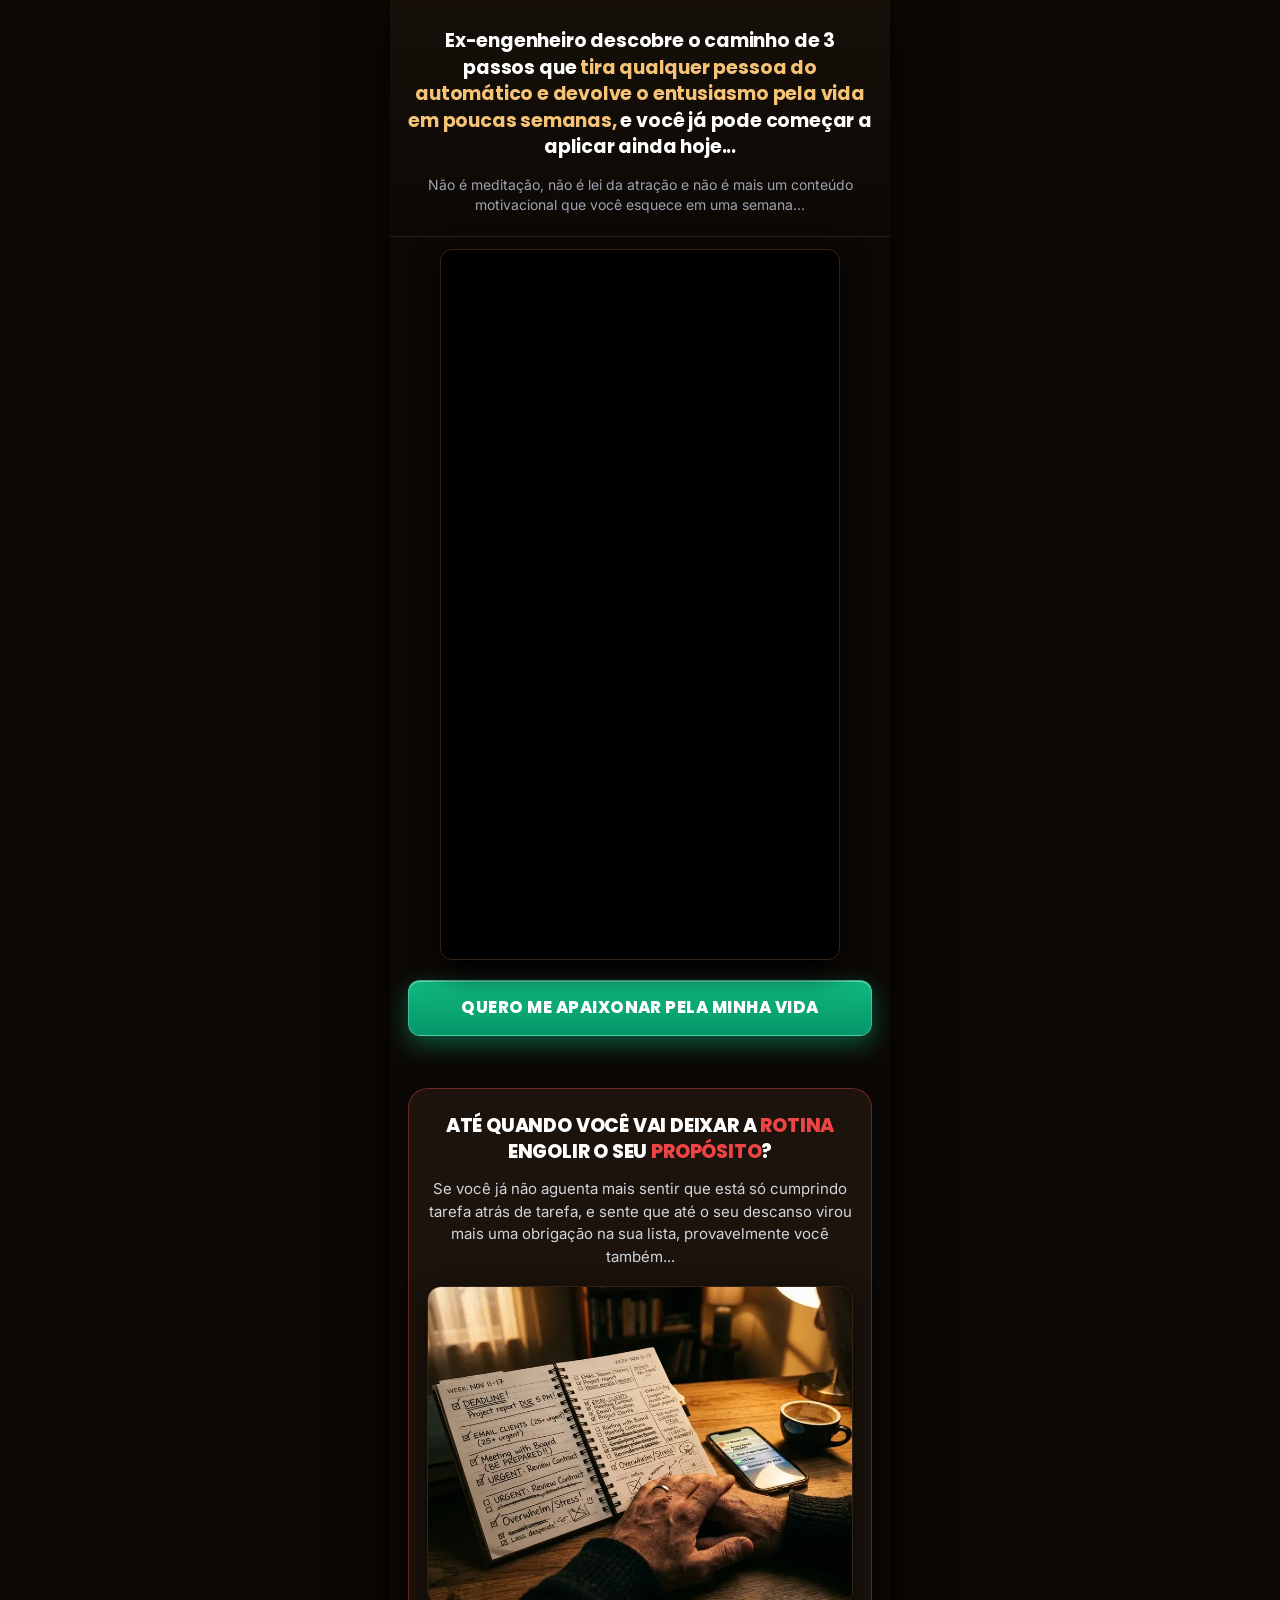
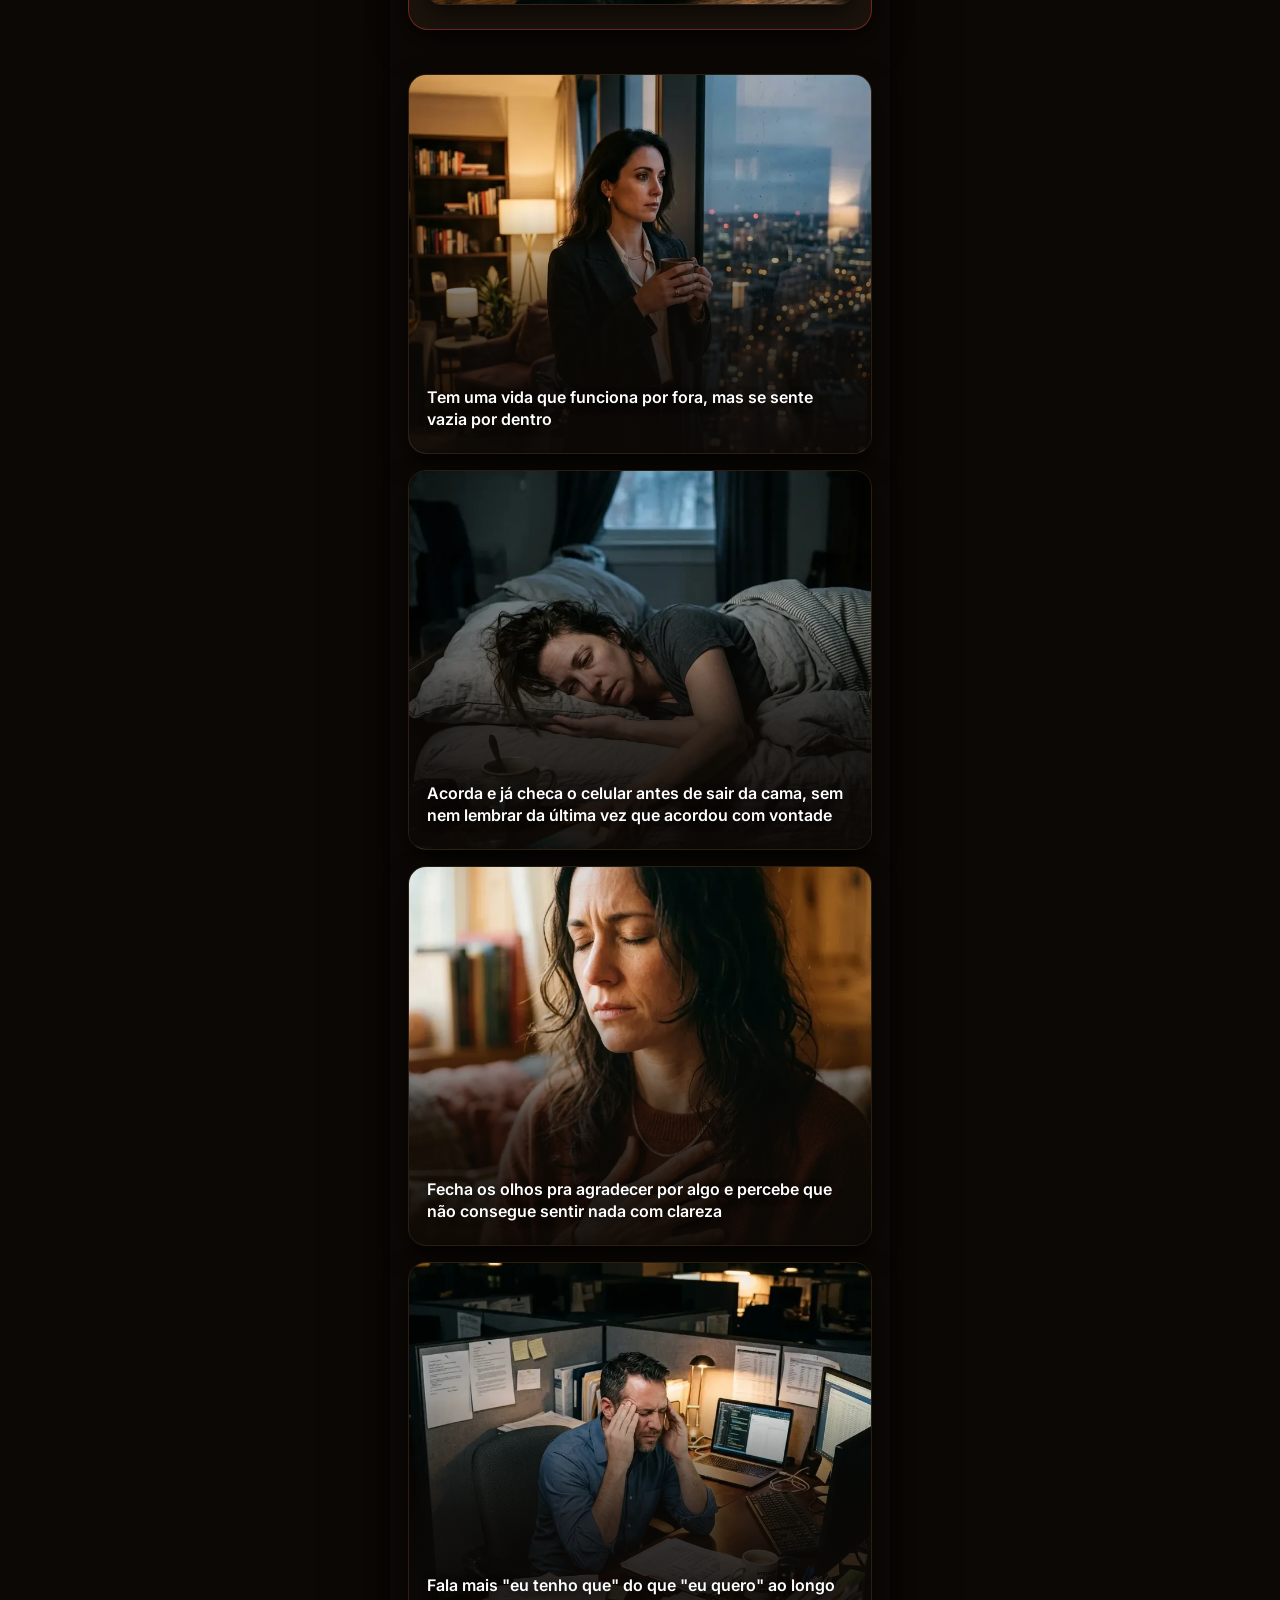
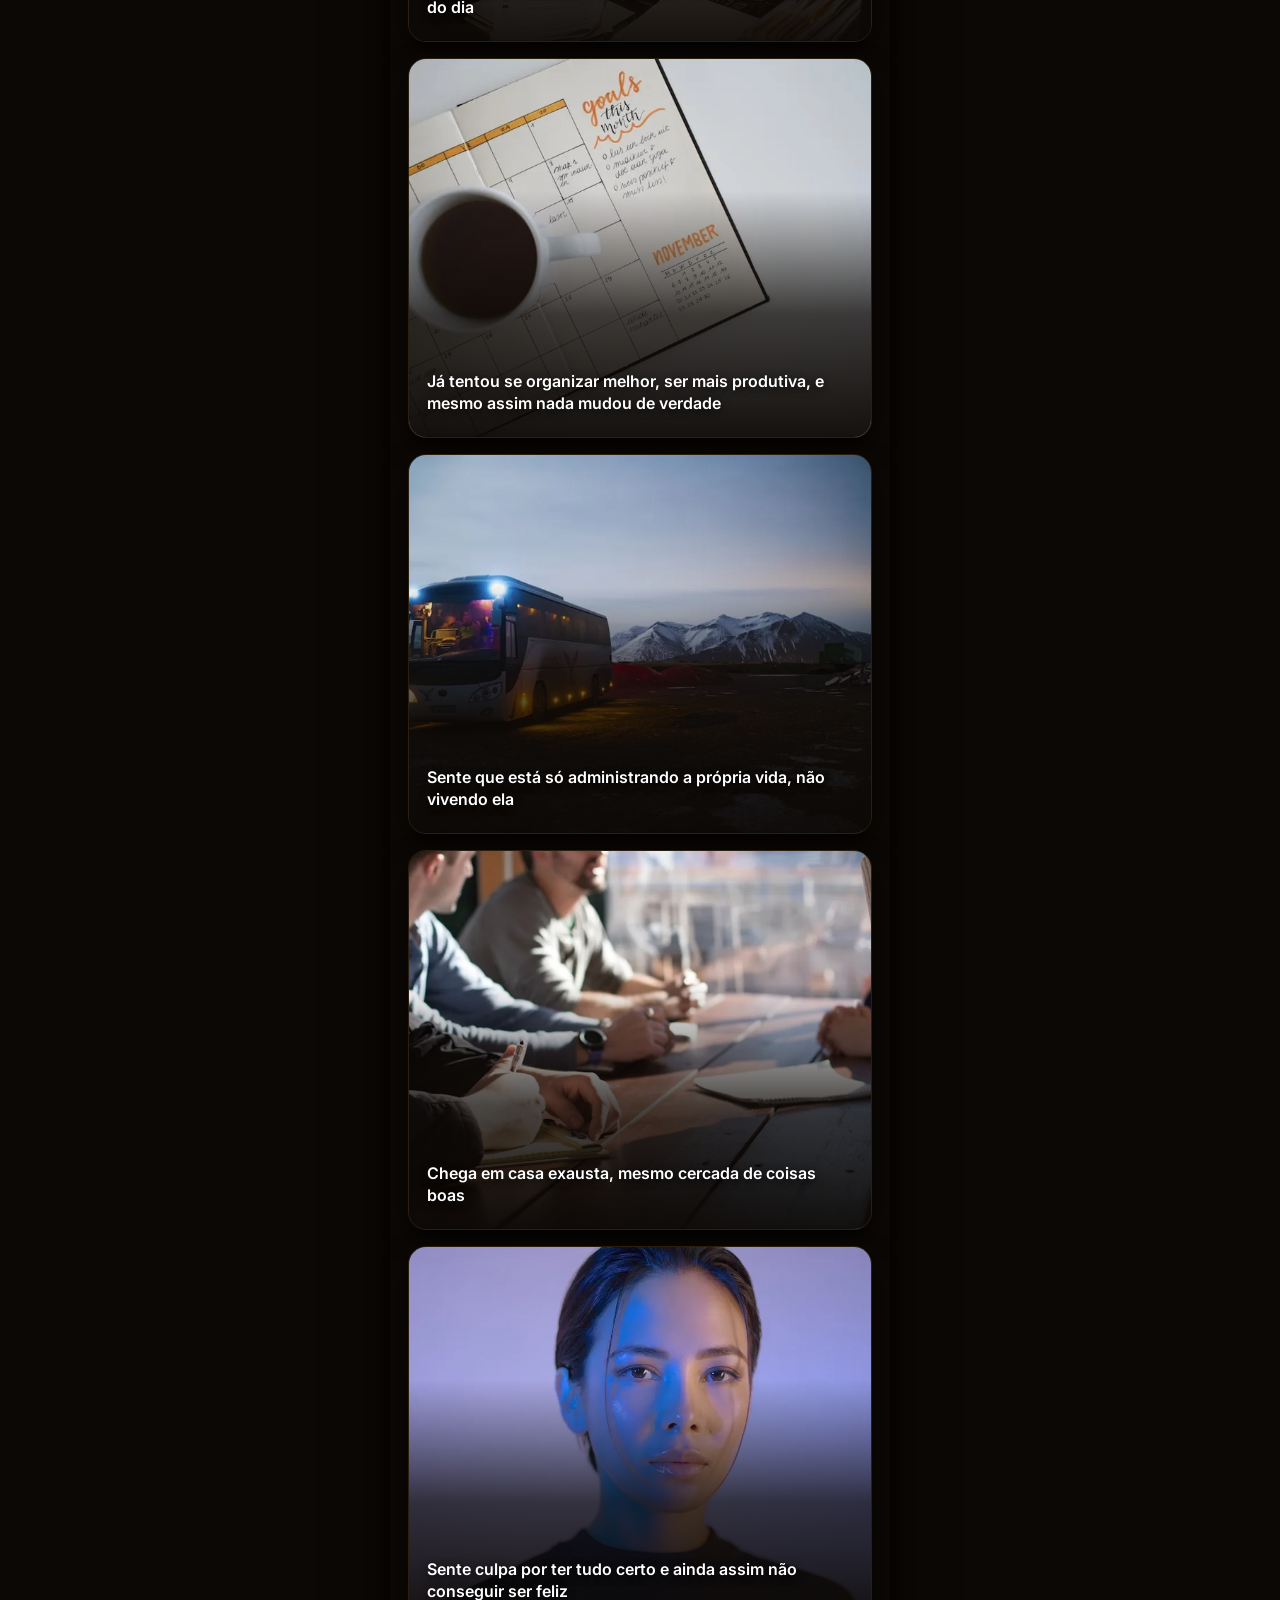
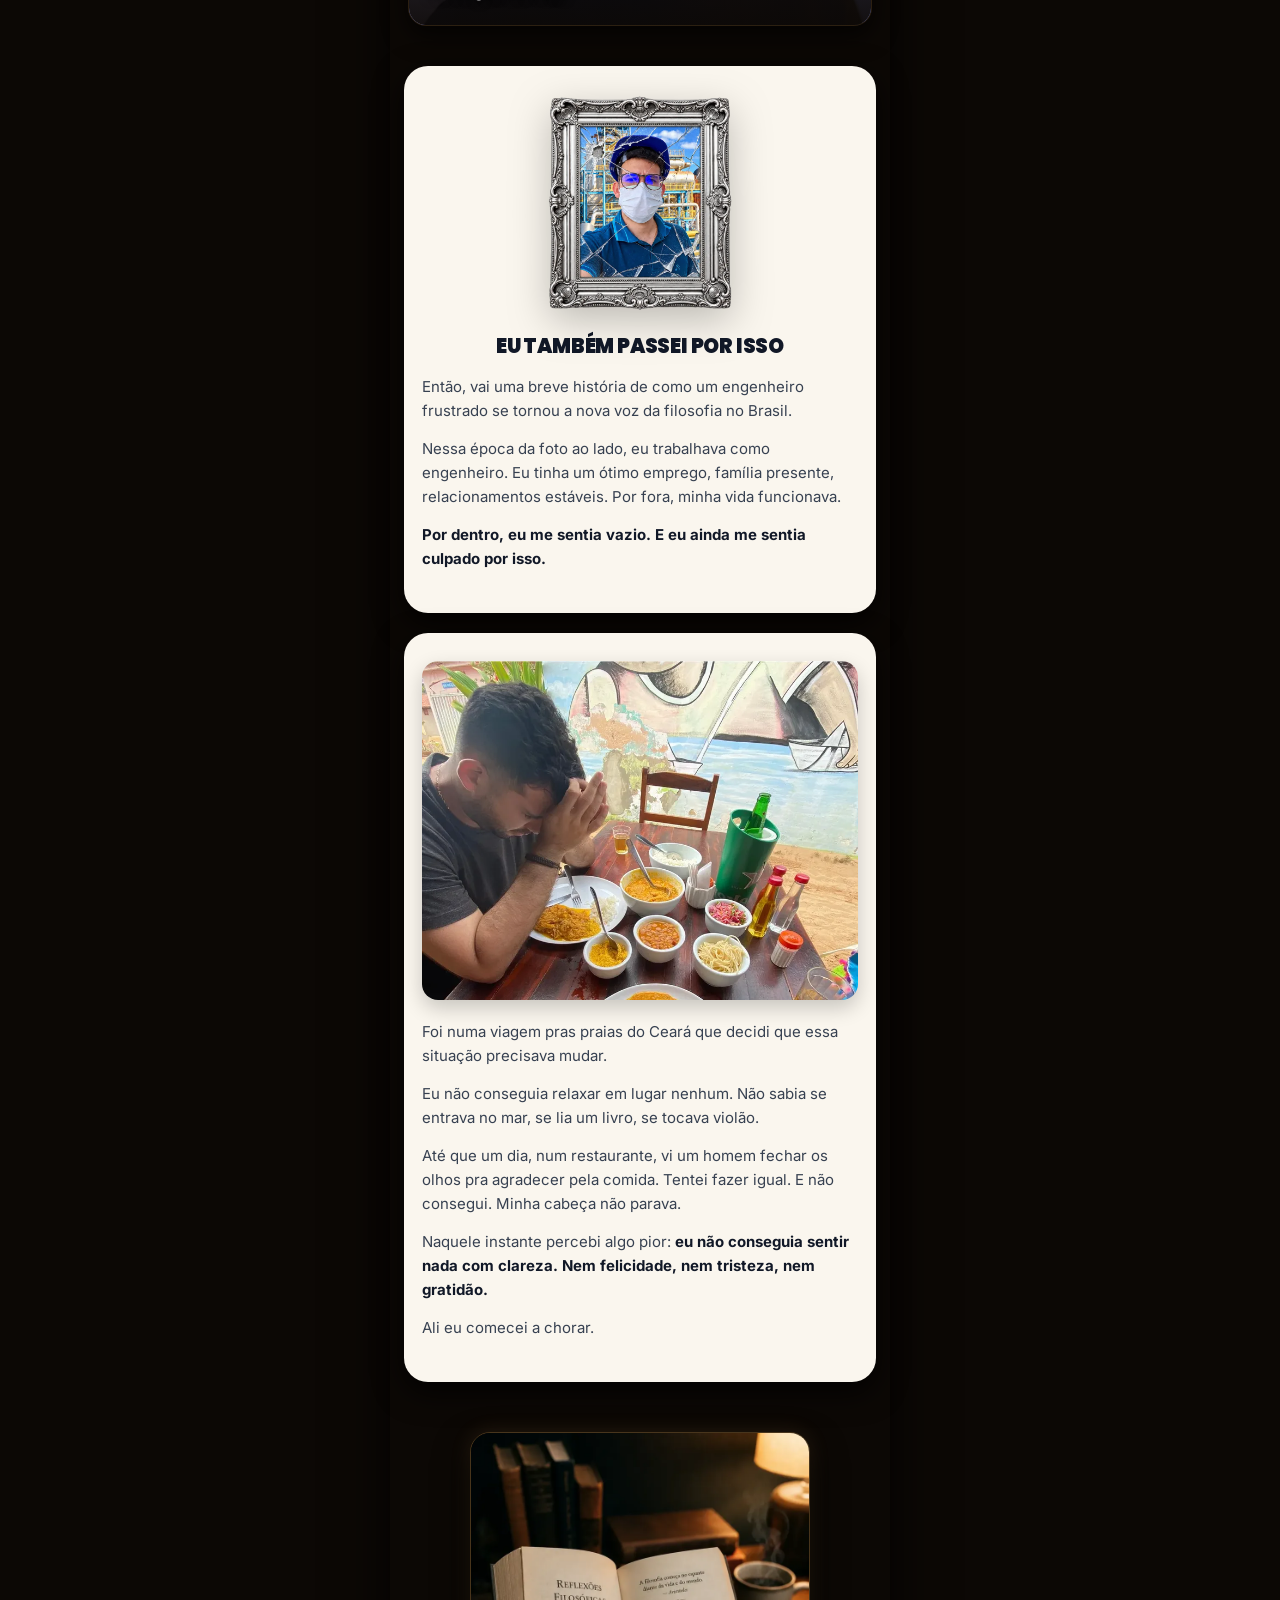
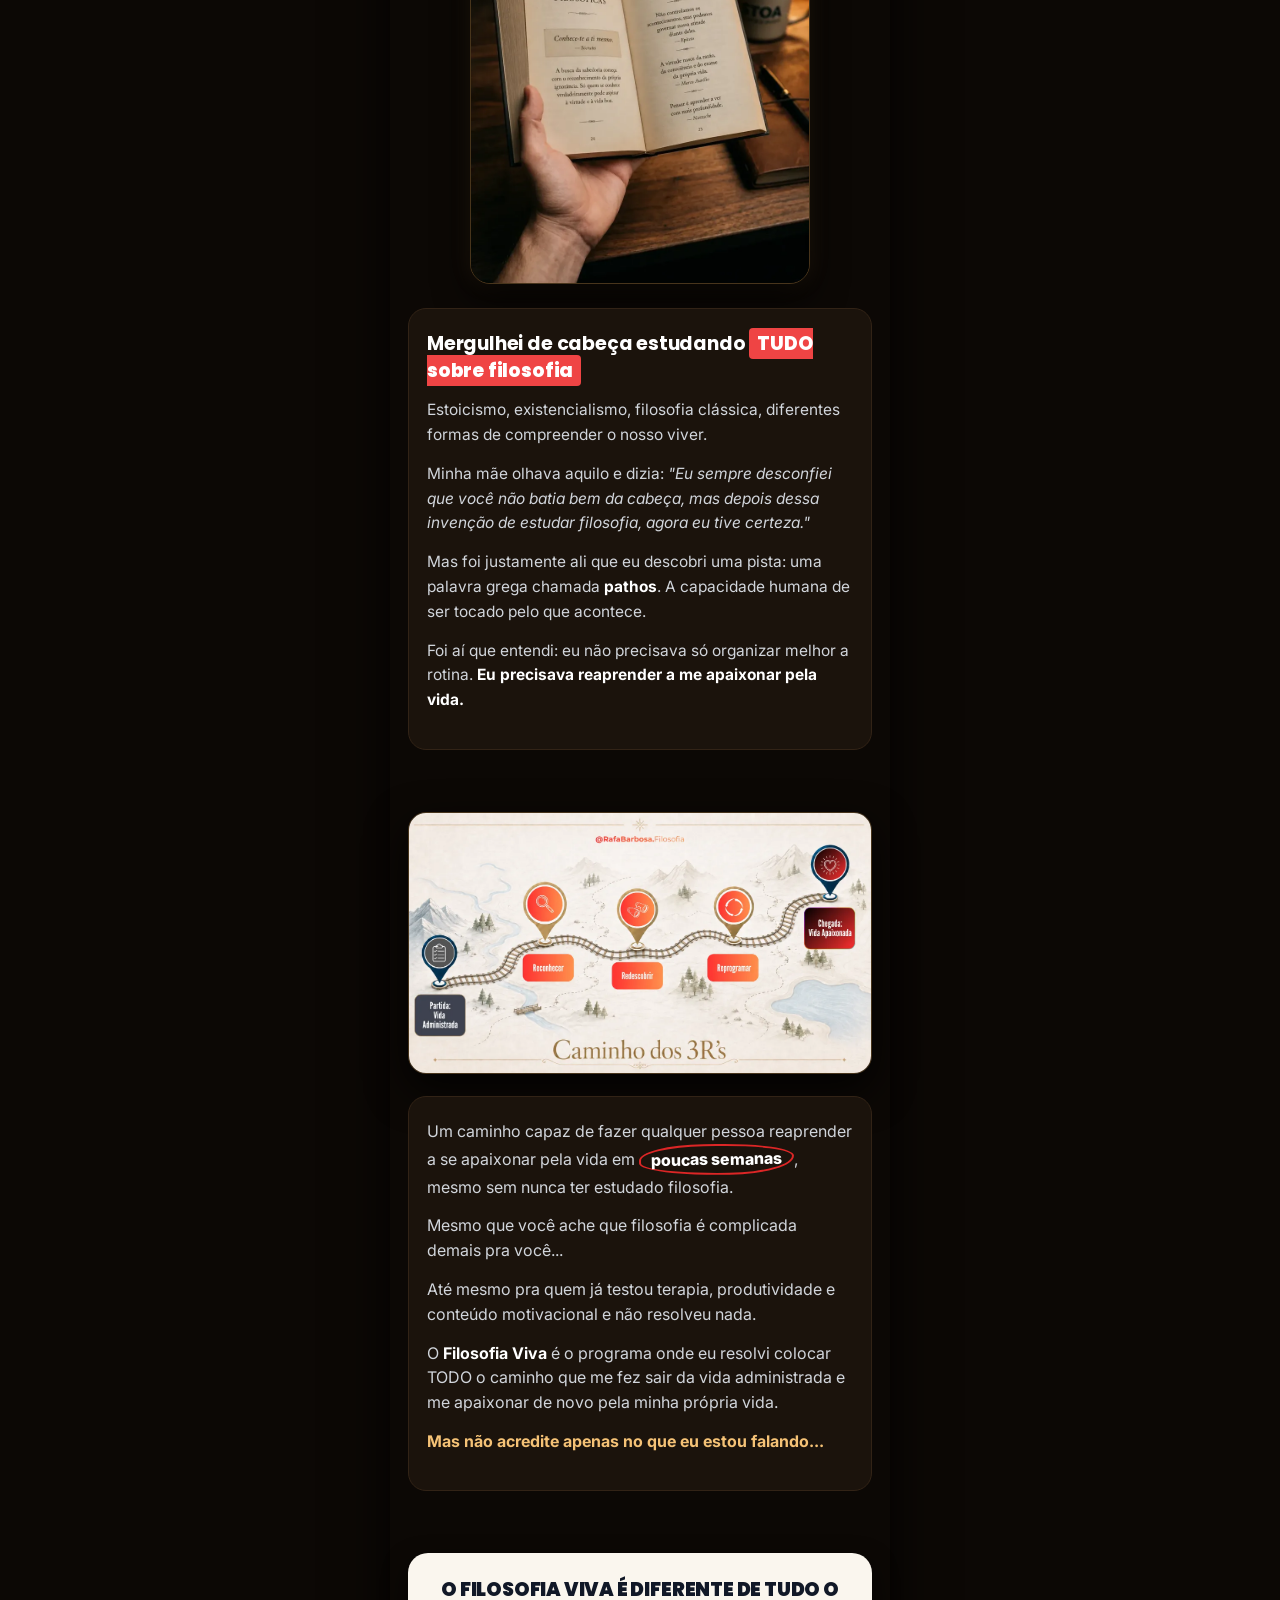
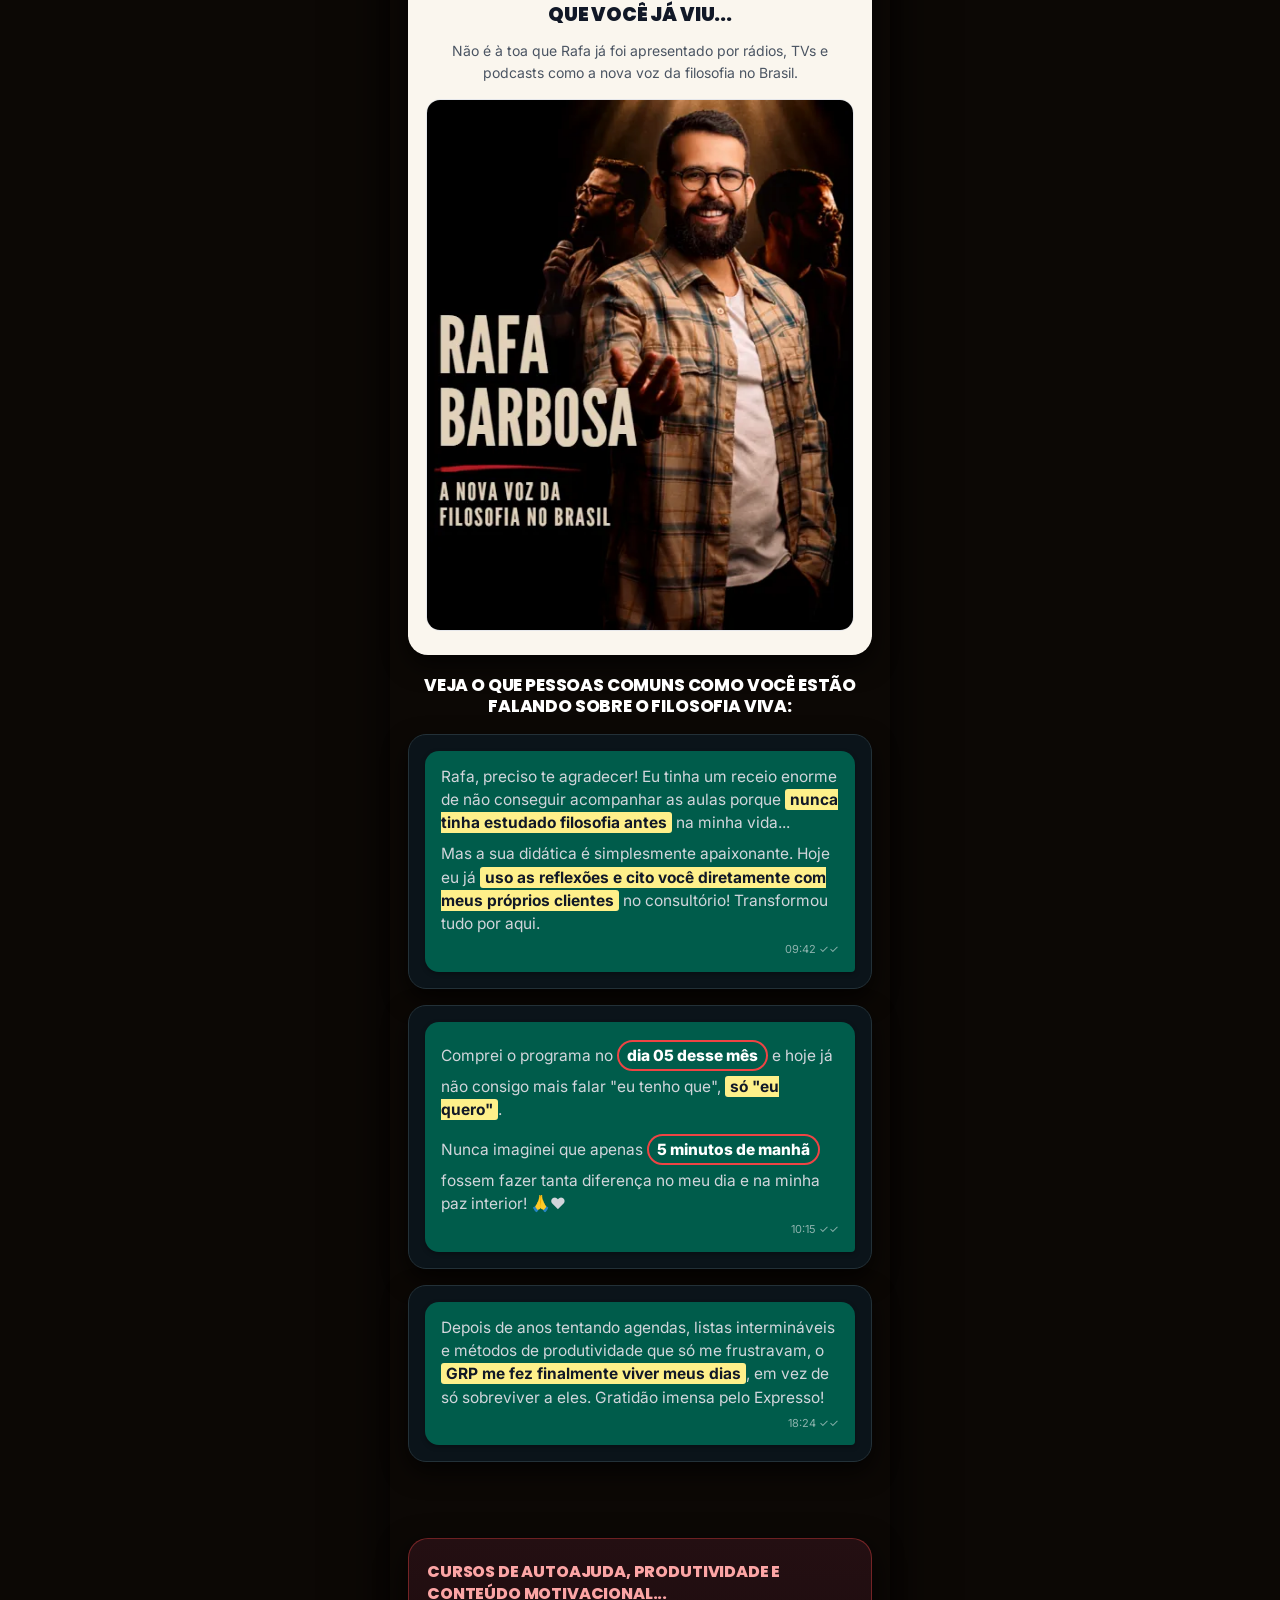
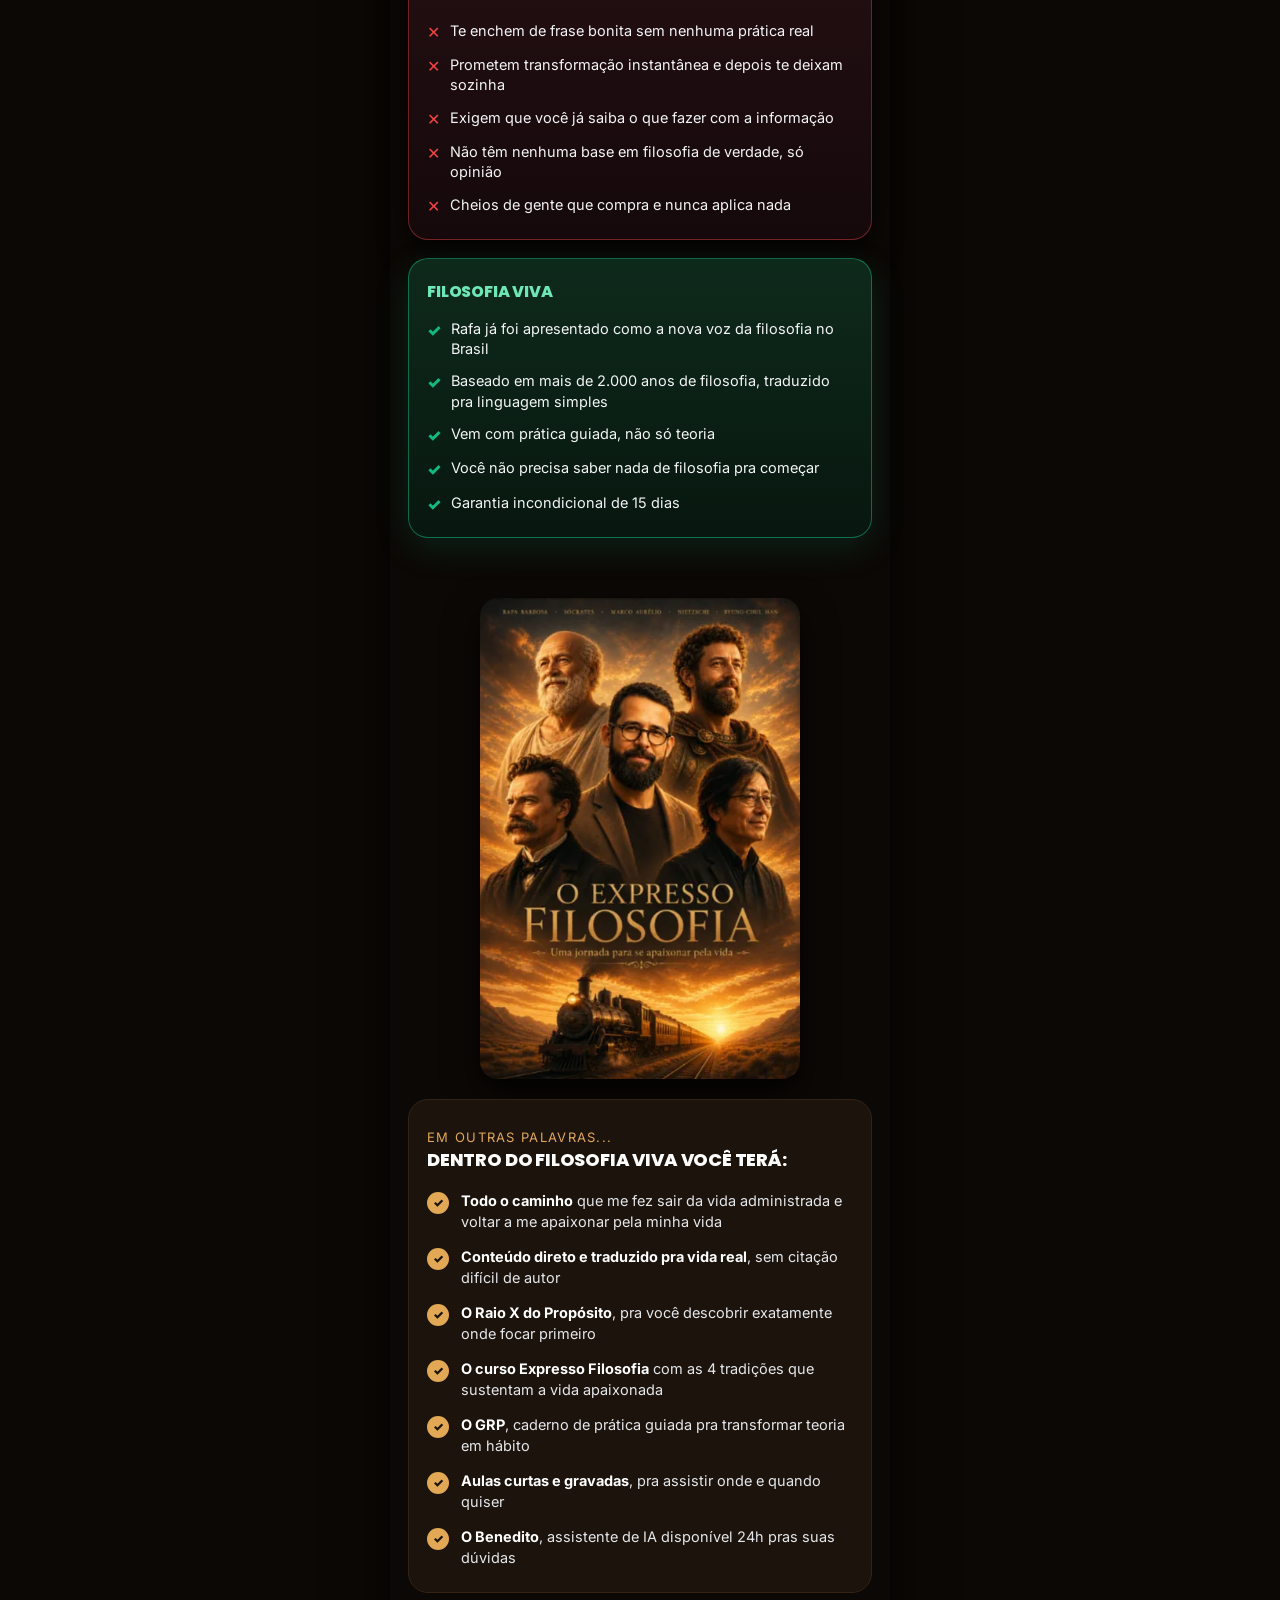
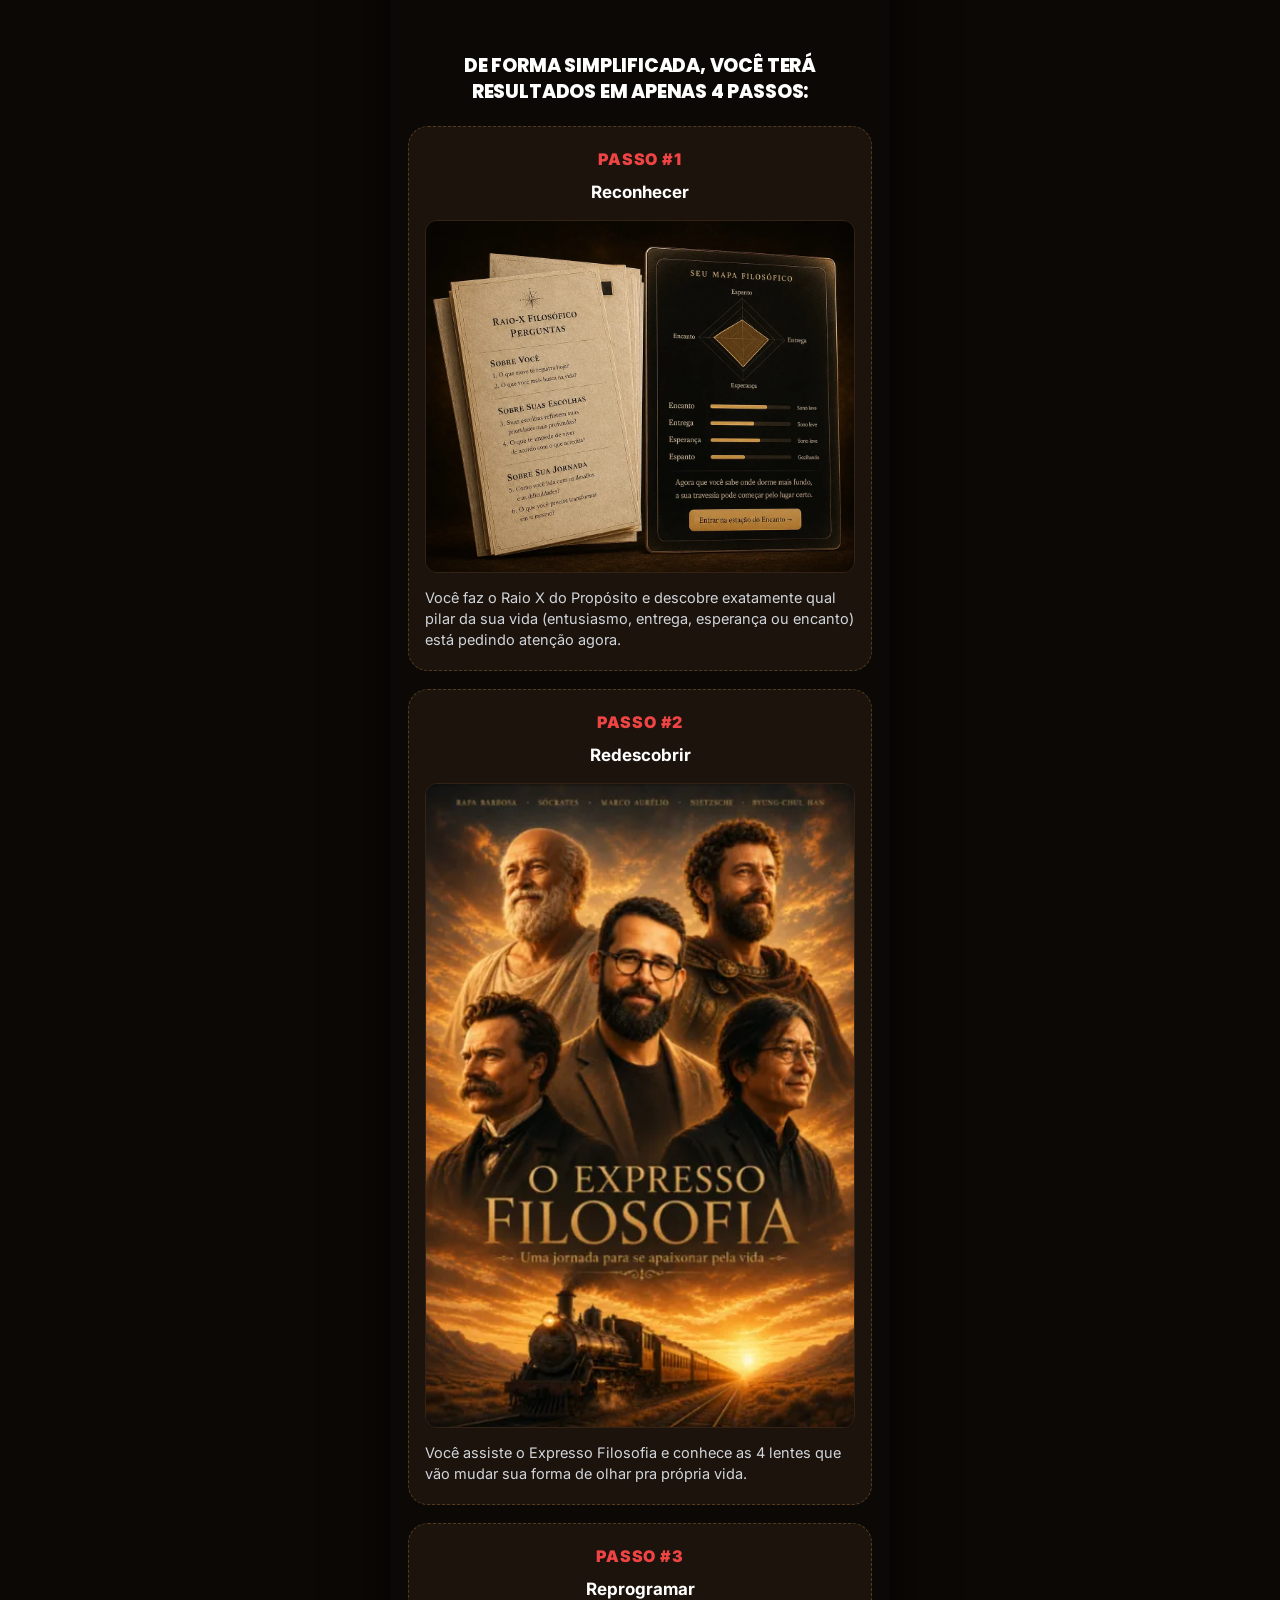
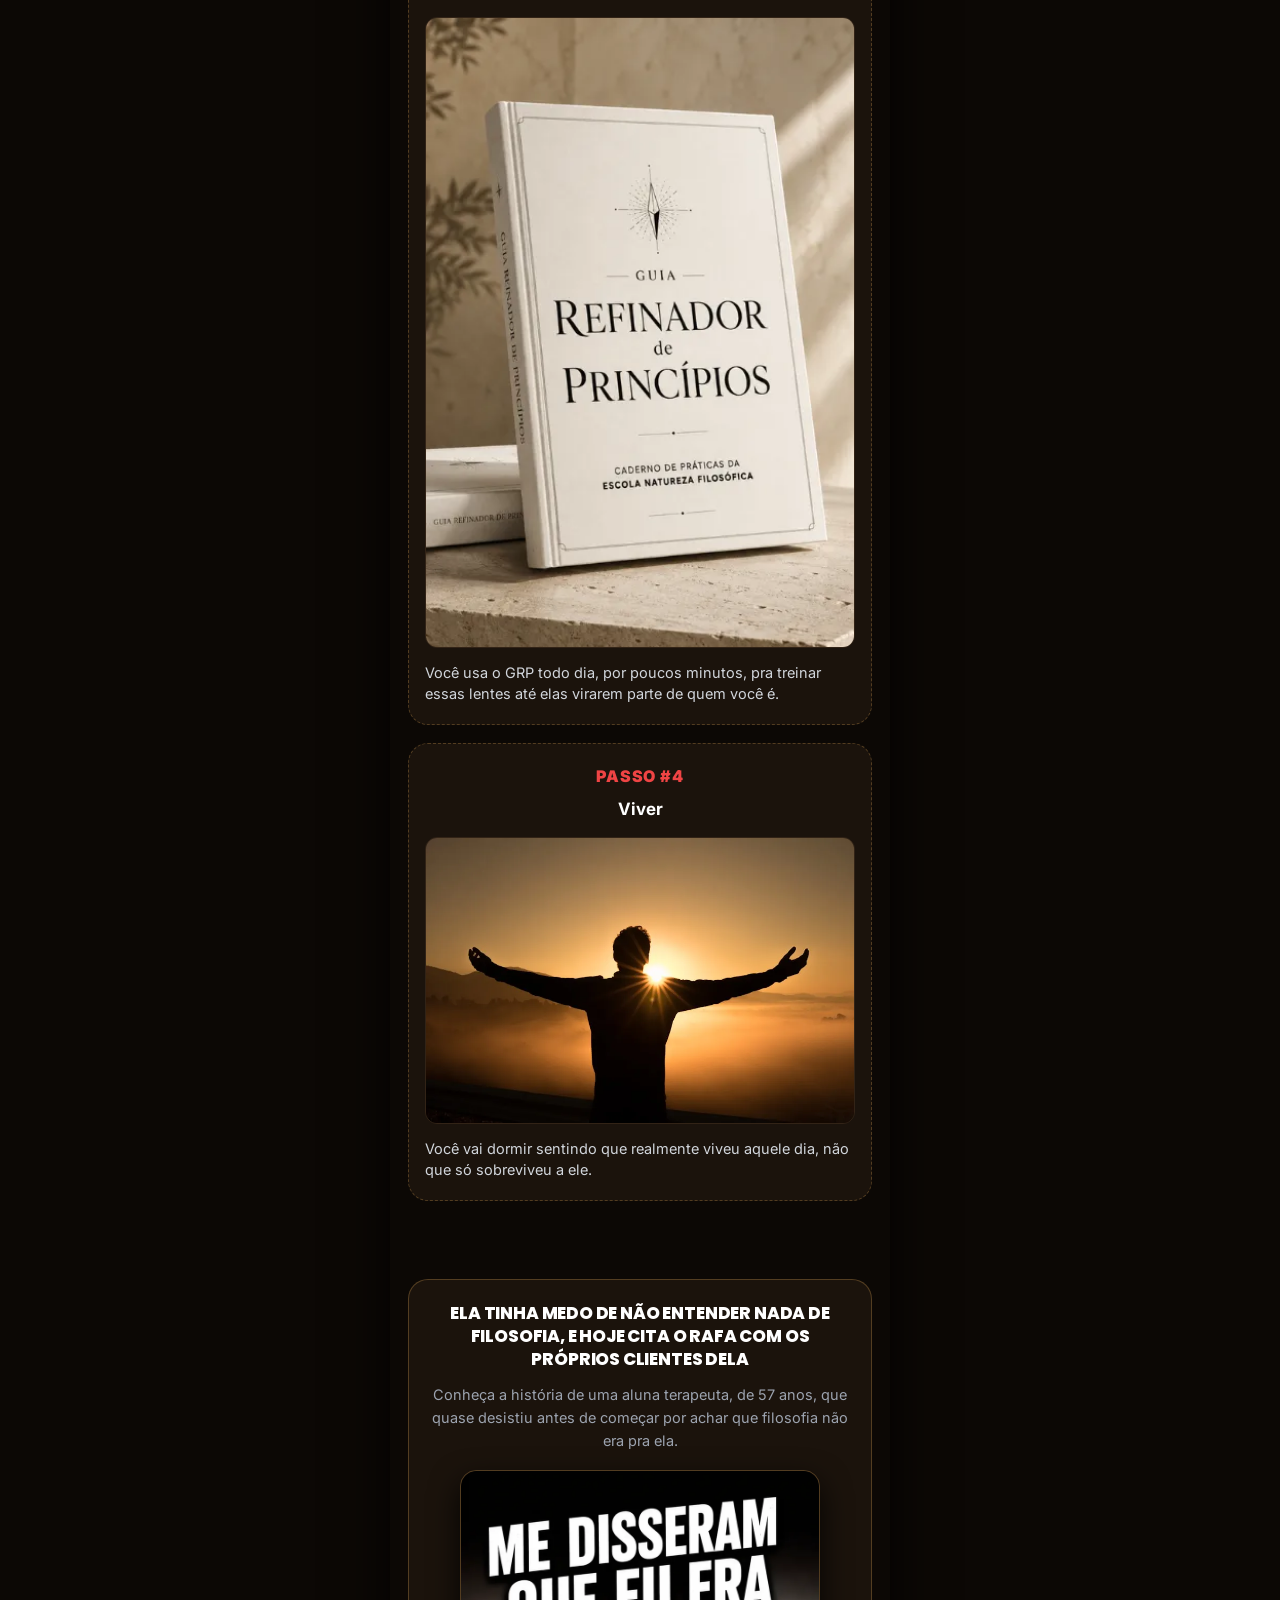
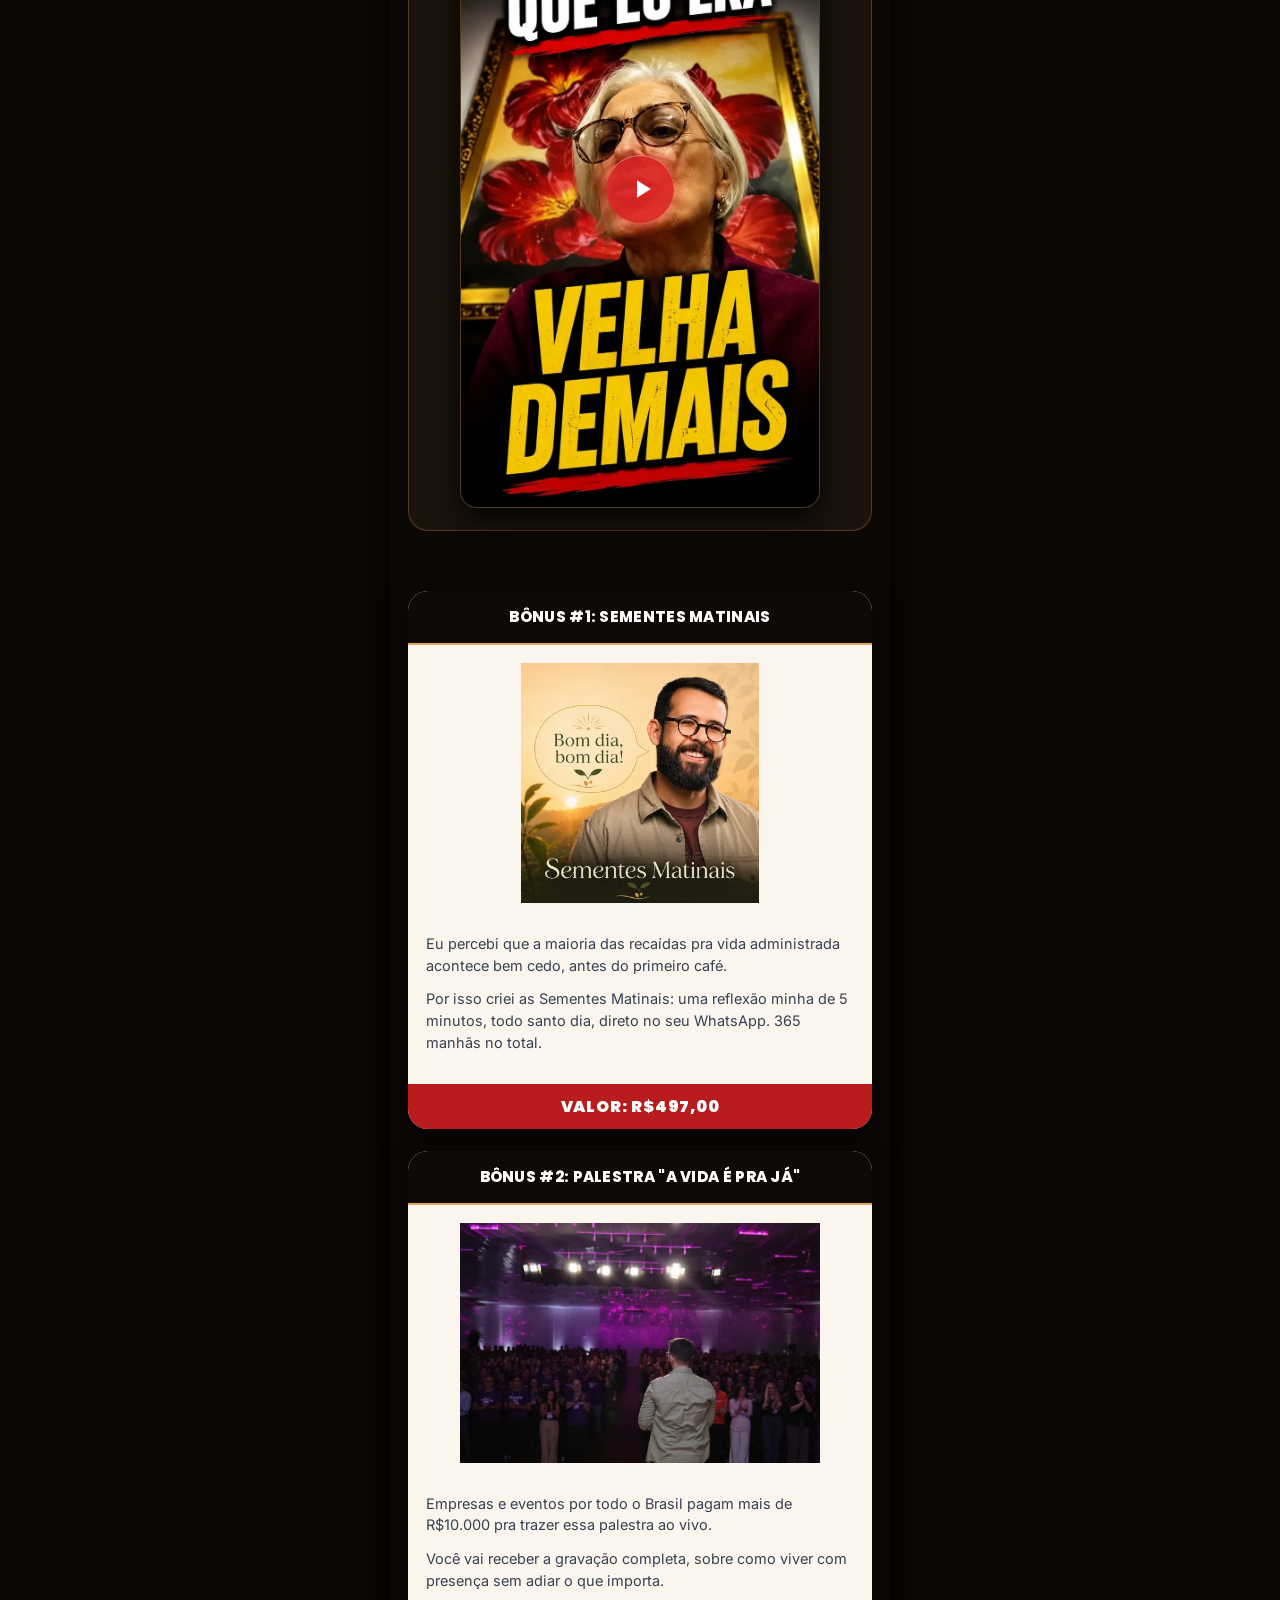
==== liberada/index.html @ f9482ae4 "feat: cria copia da pagina na pasta liberada com caminhos de assets corrigidos" ====
<!DOCTYPE html>
<html lang="pt-BR">

<head>
  <meta charset="UTF-8">
  <meta name="viewport" content="width=device-width, initial-scale=1.0">
  <title>O Expresso Filosofia | Filosofia Viva - Rafa Barbosa</title>
  <meta name="description"
    content="Uma jornada para se apaixonar pela vida. Conheça o Filosofia Viva com Rafa Barbosa.">
  <!-- Vturb SmartPlayer Otimização de Carregamento Rápido -->
  <script>!function(i,n){i._plt=i._plt||(n&&n.timeOrigin?n.timeOrigin+n.now():Date.now())}(window,performance);</script>
  <link rel="preload" href="https://scripts.converteai.net/19dc667c-0349-4677-a9f7-b752a5ae9432/ab-test/6a938a3503a5f237c68b2e63/player.js" as="script">
  <link rel="preload" href="https://scripts.converteai.net/lib/js/smartplayer-wc/v4/smartplayer.js" as="script">
  <link rel="dns-prefetch" href="https://cdn.converteai.net">
  <link rel="dns-prefetch" href="https://scripts.converteai.net">
  <link rel="dns-prefetch" href="https://images.converteai.net">
  <link rel="dns-prefetch" href="https://m3u8.vturb.net">
  <link rel="dns-prefetch" href="https://license.vturb.com">

  <!-- Preloads essenciais apenas (topo) -->
  <link rel="preload" href="../assets/css/style.css" as="style">
  <link rel="stylesheet" href="../assets/css/style.css">
  <link rel="preconnect" href="https://fonts.googleapis.com">
  <link rel="preconnect" href="https://fonts.gstatic.com" crossorigin>
  <link rel="preload" as="style" href="https://fonts.googleapis.com/css2?family=Cinzel:wght@600;700;800;900&family=Inter:wght@300;400;500;600;700&family=Poppins:wght@500;600;700;800&display=swap">
  <link rel="stylesheet" href="https://fonts.googleapis.com/css2?family=Cinzel:wght@600;700;800;900&family=Inter:wght@300;400;500;600;700&family=Poppins:wght@500;600;700;800&display=swap" media="print" onload="this.media='all'">
  <noscript>
    <link rel="stylesheet" href="https://fonts.googleapis.com/css2?family=Cinzel:wght@600;700;800;900&family=Inter:wght@300;400;500;600;700&family=Poppins:wght@500;600;700;800&display=swap">
  </noscript>

  <!-- Meta Pixel Code -->
  <script>
    !function(f,b,e,v,n,t,s)
    {if(f.fbq)return;n=f.fbq=function(){n.callMethod?
    n.callMethod.apply(n,arguments):n.queue.push(arguments)};
    if(!f._fbq)f._fbq=n;n.push=n;n.loaded=!0;n.version='2.0';
    n.queue=[];t=b.createElement(e);t.async=!0;
    t.src=v;s=b.getElementsByTagName(e)[0];
    s.parentNode.insertBefore(t,s)}(window, document,'script',
    'https://connect.facebook.net/en_US/fbevents.js');
    fbq('init', '2115550092258715');
    fbq('track', 'PageView');
  </script>
  <noscript><img height="1" style="display:none"
    src="https://www.facebook.com/tr?id=2115550092258715&ev=PageView&noscript=1"
  /  loading="lazy"></noscript>
  <!-- End Meta Pixel Code -->
</head>

<body>

  

  <div class="page-container">

    <!-- ============================================================
         SEÇÃO 1: HEADLINE + SUBLINE (topo, antes do vídeo)
         ============================================================ -->
    <header class="section-hero">
      <h1 class="hero-headline">
        Ex-engenheiro descobre o caminho de 3 passos que <span class="highlight">tira qualquer pessoa do automático e
          devolve o entusiasmo pela vida em poucas semanas,</span> e você já pode começar a aplicar ainda hoje...
      </h1>
      <p class="hero-subline">
        Não é meditação, não é lei da atração e não é mais um conteúdo motivacional que você esquece em uma semana...
      </p>
    </header>

    <!-- ============================================================
         SEÇÃO 2: VÍDEO + GATILHO DE URGÊNCIA + BOTÃO
         ============================================================ -->
    <section class="section-video">
      <div class="video-wrapper" id="vslPlayer" style="aspect-ratio: 9/16; width: 100%; max-width: 400px; margin: 0 auto; border-radius: 12px; overflow: hidden;">
        <!-- Vturb SmartPlayer Embed -->
        <vturb-smartplayer id="ab-6a938a3503a5f237c68b2e63" style="display: block; margin: 0 auto; width: 100%; height: 100%;"></vturb-smartplayer> 
        <script type="text/javascript"> 
          var s=document.createElement("script"); 
          s.src="https://scripts.converteai.net/19dc667c-0349-4677-a9f7-b752a5ae9432/ab-test/6a938a3503a5f237c68b2e63/player.js", 
          s.async=!0,
          document.head.appendChild(s); 
        </script>
      </div>

      <!-- Botão verde logo abaixo do vídeo (com classe esconder para o pitch da VSL) -->
      <div class="video-cta-container esconder">
        <a href="https://pay.hotmart.com/R107389823R?off=owp9f55q&bid=1788381549699" class="btn-cta">
          QUERO ME APAIXONAR PELA MINHA VIDA
        </a>
      </div>
    </section>

    <!-- ============================================================
         SEÇÃO 3: BLOCO DE CONFRONTO (card com borda)
         ============================================================ -->
    <section class="section-confronto esconder">
      <div class="card-confronto">
        <h2>
          ATÉ QUANDO VOCÊ VAI DEIXAR A <span class="red-word">ROTINA</span> ENGOLIR O SEU <span
            class="red-word">PROPÓSITO</span>?
        </h2>
        <p>
          Se você já não aguenta mais sentir que está só cumprindo tarefa atrás de tarefa, e sente que até o seu
          descanso virou mais uma obrigação na sua lista, provavelmente você também...
        </p>
        <div class="confronto-img-wrapper">
          <img src="../assets/images/generated/agenda_confronto.webp" alt="Agenda cheia e rotina de deveres" loading="lazy">
        </div>
      </div>
    </section>

    <!-- ============================================================
         SEÇÃO 4: LISTA DE DORES (8 cards empilhados foto + legenda)
         ============================================================ -->
    <section class="section-dores esconder">
      <div class="dores-stack">

        <!-- Card 4 -->
        <div class="dor-card">
          <img src="../assets/images/generated/dor4_vazio_interior.webp"
            alt="Dor 4 - Vida que funciona por fora mas vazia por dentro" loading="lazy">
          <div class="dor-gradient-overlay">
            <p>Tem uma vida que funciona por fora, mas se sente vazia por dentro</p>
          </div>
        </div>

        <!-- Card 1 -->
        <div class="dor-card">
          <img src="../assets/images/generated/dor1_celular_cama.webp" alt="Dor 1 - Checando o celular na cama" loading="lazy">
          <div class="dor-gradient-overlay">
            <p>Acorda e já checa o celular antes de sair da cama, sem nem lembrar da última vez que acordou com vontade
            </p>
          </div>
        </div>

        <!-- Card 2 -->
        <div class="dor-card">
          <img src="../assets/images/generated/dor2_tentando_sentir.webp" alt="Dor 2 - Fechando os olhos para agradecer" loading="lazy">
          <div class="dor-gradient-overlay">
            <p>Fecha os olhos pra agradecer por algo e percebe que não consegue sentir nada com clareza</p>
          </div>
        </div>

        <!-- Card 3 -->
        <div class="dor-card">
          <img src="../assets/images/generated/dor3_rotina_obrigacao.webp" alt="Dor 3 - Eu tenho que x Eu quero" loading="lazy">
          <div class="dor-gradient-overlay">
            <p>Fala mais "eu tenho que" do que "eu quero" ao longo do dia</p>
          </div>
        </div>

        <!-- Card 5 -->
        <div class="dor-card">
          <img src="../assets/images/generated/dor5_produtividade.webp"
            alt="Dor 5 - Organização e produtividade sem mudança" loading="lazy">
          <div class="dor-gradient-overlay">
            <p>Já tentou se organizar melhor, ser mais produtiva, e mesmo assim nada mudou de verdade</p>
          </div>
        </div>

        <!-- Card 6 -->
        <div class="dor-card">
          <img src="../assets/images/generated/dor6_onibus_transito.webp"
            alt="Dor 6 - Administrando a vida em vez de viver" loading="lazy">
          <div class="dor-gradient-overlay">
            <p>Sente que está só administrando a própria vida, não vivendo ela</p>
          </div>
        </div>

        <!-- Card 7 -->
        <div class="dor-card">
          <img src="../assets/images/generated/dor7_casa_exausta.webp" alt="Dor 7 - Exaustão em casa" loading="lazy">
          <div class="dor-gradient-overlay">
            <p>Chega em casa exausta, mesmo cercada de coisas boas</p>
          </div>
        </div>

        <!-- Card 8 -->
        <div class="dor-card">
          <img src="../assets/images/generated/dor8_culpa_silenciosa.webp" alt="Dor 8 - Culpa por não ser feliz" loading="lazy">
          <div class="dor-gradient-overlay">
            <p>Sente culpa por ter tudo certo e ainda assim não conseguir ser feliz</p>
          </div>
        </div>

      </div>
    </section>

    <!-- ============================================================
         SEÇÃO 5: "EU TAMBÉM PASSEI POR ISSO" (Foto emoldurada + história)
         ============================================================ -->
    <section class="section-historia-origem esconder">
      <div class="frame-container">
        <img src="../assets/images/generated/Quadro.webp" alt="Rafa Barbosa na época de engenheiro" loading="lazy">
      </div>
      <h2 class="historia-title">EU TAMBÉM PASSEI POR ISSO</h2>
      <div class="historia-body">
        <p>
          Então, vai uma breve história de como um engenheiro frustrado se tornou a nova voz da filosofia no Brasil.
        </p>
        <p>
          Nessa época da foto ao lado, eu trabalhava como engenheiro. Eu tinha um ótimo emprego, família presente,
          relacionamentos estáveis. Por fora, minha vida funcionava.
        </p>
        <p>
          <strong>Por dentro, eu me sentia vazio. E eu ainda me sentia culpado por isso.</strong>
        </p>
      </div>
    </section>

    <!-- ============================================================
         SEÇÃO 6: CONTINUAÇÃO DA HISTÓRIA (Colagem / Viagem Ceará)
         ============================================================ -->
    <section class="section-historia-viagem esconder">
      <div class="travel-photo-wrapper">
        <img src="../assets/images/generated/width_1200.webp" alt="Momento de reflexão no Ceará" loading="lazy">
      </div>
      <div class="historia-body">
        <p>
          Foi numa viagem pras praias do Ceará que decidi que essa situação precisava mudar.
        </p>
        <p>
          Eu não conseguia relaxar em lugar nenhum. Não sabia se entrava no mar, se lia um livro, se tocava violão.
        </p>
        <p>
          Até que um dia, num restaurante, vi um homem fechar os olhos pra agradecer pela comida. Tentei fazer igual. E
          não consegui. Minha cabeça não parava.
        </p>
        <p>
          Naquele instante percebi algo pior: <strong>eu não conseguia sentir nada com clareza. Nem felicidade, nem
            tristeza, nem gratidão.</strong>
        </p>
        <p>
          Ali eu comecei a chorar.
        </p>
      </div>
    </section>

    <!-- ============================================================
         SEÇÃO 7: MOCKUP DE CELULAR COM DESTAQUE "PATHOS"
         ============================================================ -->
    <section class="section-pathos esconder">
      <div class="pathos-img-wrapper">
        <img src="../assets/images/generated/livro_filosofia.webp" alt="Descoberta do conceito grego Pathos" loading="lazy">
      </div>
      <div class="pathos-text-block">
        <h3>Mergulhei de cabeça estudando <span class="tag-red">TUDO sobre filosofia</span></h3>
        <p>
          Estoicismo, existencialismo, filosofia clássica, diferentes formas de compreender o nosso viver.
        </p>
        <p>
          Minha mãe olhava aquilo e dizia: <em>"Eu sempre desconfiei que você não batia bem da cabeça, mas depois dessa
            invenção de estudar filosofia, agora eu tive certeza."</em>
        </p>
        <p>
          Mas foi justamente ali que eu descobri uma pista: uma palavra grega chamada <strong>pathos</strong>. A
          capacidade humana de ser tocado pelo que acontece.
        </p>
        <p>
          Foi aí que entendi: eu não precisava só organizar melhor a rotina. <strong>Eu precisava reaprender a me
            apaixonar pela vida.</strong>
        </p>
      </div>
    </section>

    <!-- ============================================================
         SEÇÃO 8: REVELAÇÃO DO PRODUTO (Mockup + Promessa Central)
         ============================================================ -->
    <section class="section-revelacao esconder">
      <div class="product-hero-mockup">
        <img src="../assets/images/user/Caminho dos 3Rs.webp" alt="Formação Filosofia Viva - Caminho dos 3Rs" loading="lazy">
      </div>
      <div class="revelacao-text">
        <p>
          Um caminho capaz de fazer qualquer pessoa reaprender a se apaixonar pela vida em <span
            class="sketch-circle">poucas semanas</span>, mesmo sem nunca ter estudado filosofia.
        </p>
        <p>
          Mesmo que você ache que filosofia é complicada demais pra você...
        </p>
        <p>
          Até mesmo pra quem já testou terapia, produtividade e conteúdo motivacional e não resolveu nada.
        </p>
        <p>
          O <strong>Filosofia Viva</strong> é o programa onde eu resolvi colocar TODO o caminho que me fez sair da vida
          administrada e me apaixonar de novo pela minha própria vida.
        </p>
        <p style="color: var(--gold-light); font-weight: 700;">
          Mas não acredite apenas no que eu estou falando...
        </p>
      </div>
    </section>

    <!-- ============================================================
         SEÇÃO 9: "É DIFERENTE DE TUDO" + PROVA SOCIAL EM PRINTS
         ============================================================ -->
    <section class="section-prova-social esconder">
      <div class="prova-title-card">
        <h2>O FILOSOFIA VIVA É DIFERENTE DE TUDO O QUE VOCÊ JÁ VIU...</h2>
        <p class="sub">
          Não é à toa que Rafa já foi apresentado por rádios, TVs e podcasts como a nova voz da filosofia no Brasil.
        </p>
        <div class="author-media-box">
          <img src="../assets/images/user/Rafa-Nova-Voz-Filosofia.webp" alt="Rafa Barbosa na Mídia Nacional" loading="lazy">
        </div>
      </div>

      <h3
        style="text-align: center; font-size: 17px; font-weight: 800; color: #ffffff; text-transform: uppercase; margin-bottom: 16px;">
        VEJA O QUE PESSOAS COMUNS COMO VOCÊ ESTÃO FALANDO SOBRE O FILOSOFIA VIVA:
      </h3>

      <!-- Print WhatsApp 1 -->
      <div class="whatsapp-chat-card">
        <div class="chat-bubble">
          <p>
            Rafa, preciso te agradecer! Eu tinha um receio enorme de não conseguir acompanhar as aulas porque <span
              class="chat-highlight">nunca tinha estudado filosofia antes</span> na minha vida...
          </p>
          <p style="margin-top: 8px;">
            Mas a sua didática é simplesmente apaixonante. Hoje eu já <span class="chat-highlight">uso as reflexões e
              cito você diretamente com meus próprios clientes</span> no consultório! Transformou tudo por aqui.
          </p>
          <span class="chat-time">09:42 ✓✓</span>
        </div>
      </div>

      <!-- ============================================================
           SEÇÃO 10: PRINTS DE MÉTRICA / CONSTÂNCIA (Adaptado)
           ============================================================ -->
      <div class="whatsapp-chat-card">
        <div class="chat-bubble">
          <p>
            Comprei o programa no <span class="chat-metric-badge">dia 05 desse mês</span> e hoje já não consigo mais
            falar "eu tenho que", <span class="chat-highlight">só "eu quero"</span>.
          </p>
          <p style="margin-top: 8px;">
            Nunca imaginei que apenas <span class="chat-metric-badge">5 minutos de manhã</span> fossem fazer tanta
            diferença no meu dia e na minha paz interior! 🙏❤️
          </p>
          <span class="chat-time">10:15 ✓✓</span>
        </div>
      </div>

      <!-- Print WhatsApp 3 -->
      <div class="whatsapp-chat-card">
        <div class="chat-bubble">
          <p>
            Depois de anos tentando agendas, listas intermináveis e métodos de produtividade que só me frustravam, o
            <span class="chat-highlight">GRP me fez finalmente viver meus dias</span>, em vez de só sobreviver a eles.
            Gratidão imensa pelo Expresso!
          </p>
          <span class="chat-time">18:24 ✓✓</span>
        </div>
      </div>
    </section>

    <!-- ============================================================
         SEÇÃO 11: TABELA NÓS VS. ELES (Card Escuro vs Card Verde)
         ============================================================ -->
    <section class="section-comparativo esconder">
      <!-- Card Ruim -->
      <div class="compare-card bad">
        <h3>CURSOS DE AUTOAJUDA, PRODUTIVIDADE E CONTEÚDO MOTIVACIONAL...</h3>
        <ul class="compare-list">
          <li>
            <span class="icon-cross">✕</span>
            <span>Te enchem de frase bonita sem nenhuma prática real</span>
          </li>
          <li>
            <span class="icon-cross">✕</span>
            <span>Prometem transformação instantânea e depois te deixam sozinha</span>
          </li>
          <li>
            <span class="icon-cross">✕</span>
            <span>Exigem que você já saiba o que fazer com a informação</span>
          </li>
          <li>
            <span class="icon-cross">✕</span>
            <span>Não têm nenhuma base em filosofia de verdade, só opinião</span>
          </li>
          <li>
            <span class="icon-cross">✕</span>
            <span>Cheios de gente que compra e nunca aplica nada</span>
          </li>
        </ul>
      </div>

      <!-- Card Bom (Verde) -->
      <div class="compare-card good">
        <h3>FILOSOFIA VIVA</h3>
        <ul class="compare-list">
          <li>
            <span class="icon-check">✓</span>
            <span>Rafa já foi apresentado como a nova voz da filosofia no Brasil</span>
          </li>
          <li>
            <span class="icon-check">✓</span>
            <span>Baseado em mais de 2.000 anos de filosofia, traduzido pra linguagem simples</span>
          </li>
          <li>
            <span class="icon-check">✓</span>
            <span>Vem com prática guiada, não só teoria</span>
          </li>
          <li>
            <span class="icon-check">✓</span>
            <span>Você não precisa saber nada de filosofia pra começar</span>
          </li>
          <li>
            <span class="icon-check">✓</span>
            <span>Garantia incondicional de 15 dias</span>
          </li>
        </ul>
      </div>
    </section>

    <!-- ============================================================
         SEÇÃO 12: MOCKUP DO PRODUTO + CHECKLIST "EM OUTRAS PALAVRAS..."
         ============================================================ -->
    <section class="section-entregaveis esconder">
      <div class="entregaveis-mockup">
        <img src="../assets/images/user/Expresso.webp" alt="O Expresso Filosofia" loading="lazy">
      </div>
      <div class="entregaveis-card">
        <span class="pre-title">EM OUTRAS PALAVRAS...</span>
        <h3>DENTRO DO FILOSOFIA VIVA VOCÊ TERÁ:</h3>
        <ul class="checklist-items">
          <li>
            <span class="check-circle-icon">✓</span>
            <span><strong>Todo o caminho</strong> que me fez sair da vida administrada e voltar a me apaixonar pela
              minha vida</span>
          </li>
          <li>
            <span class="check-circle-icon">✓</span>
            <span><strong>Conteúdo direto e traduzido pra vida real</strong>, sem citação difícil de autor</span>
          </li>
          <li>
            <span class="check-circle-icon">✓</span>
            <span><strong>O Raio X do Propósito</strong>, pra você descobrir exatamente onde focar primeiro</span>
          </li>
          <li>
            <span class="check-circle-icon">✓</span>
            <span><strong>O curso Expresso Filosofia</strong> com as 4 tradições que sustentam a vida apaixonada</span>
          </li>
          <li>
            <span class="check-circle-icon">✓</span>
            <span><strong>O GRP</strong>, caderno de prática guiada pra transformar teoria em hábito</span>
          </li>
          <li>
            <span class="check-circle-icon">✓</span>
            <span><strong>Aulas curtas e gravadas</strong>, pra assistir onde e quando quiser</span>
          </li>
          <li>
            <span class="check-circle-icon">✓</span>
            <span><strong>O Benedito</strong>, assistente de IA disponível 24h pras suas dúvidas</span>
          </li>
        </ul>
      </div>
    </section>

    <!-- ============================================================
         SEÇÃO 13: "DE FORMA SIMPLIFICADA, RESULTADOS EM 4 PASSOS"
         ============================================================ -->
    <section class="section-passos esconder">
      <div class="passos-header">
        <h2>DE FORMA SIMPLIFICADA, VOCÊ TERÁ RESULTADOS EM APENAS 4 PASSOS:</h2>
      </div>

      <!-- Passo 1 -->
      <div class="passo-card">
        <div class="passo-badge">PASSO #1</div>
        <div class="passo-name">Reconhecer</div>
        <div class="passo-img-wrapper">
          <img src="../assets/images/user/Raio-x.webp" alt="Passo 1 - Raio X do Propósito" loading="lazy">
        </div>
        <p>Você faz o Raio X do Propósito e descobre exatamente qual pilar da sua vida (entusiasmo, entrega, esperança
          ou encanto) está pedindo atenção agora.</p>
      </div>

      <!-- Passo 2 -->
      <div class="passo-card">
        <div class="passo-badge">PASSO #2</div>
        <div class="passo-name">Redescobrir</div>
        <div class="passo-img-wrapper">
          <img src="../assets/images/user/Expresso.webp" alt="Passo 2 - O Expresso Filosofia" loading="lazy">
        </div>
        <p>Você assiste o Expresso Filosofia e conhece as 4 lentes que vão mudar sua forma de olhar pra própria vida.
        </p>
      </div>

      <!-- Passo 3 -->
      <div class="passo-card">
        <div class="passo-badge">PASSO #3</div>
        <div class="passo-name">Reprogramar</div>
        <div class="passo-img-wrapper">
          <img src="../assets/images/user/GRD.webp" alt="Passo 3 - Caderno GRP de Prática Guiada" loading="lazy">
        </div>
        <p>Você usa o GRP todo dia, por poucos minutos, pra treinar essas lentes até elas virarem parte de quem você é.
        </p>
      </div>

      <!-- Passo 4 -->
      <div class="passo-card">
        <div class="passo-badge">PASSO #4</div>
        <div class="passo-name">Viver</div>
        <div class="passo-img-wrapper">
          <img src="../assets/images/generated/passo4_viver.webp" alt="Passo 4 - Viver a vida com presença" loading="lazy">
        </div>
        <p>Você vai dormir sentindo que realmente viveu aquele dia, não que só sobreviveu a ele.</p>
      </div>
    </section>

    <!-- ============================================================
         SEÇÃO 14: CASE STUDY EM VÍDEO
         ============================================================ -->
    <section class="section-case-video esconder">
      <div class="case-card">
        <h3>ELA TINHA MEDO DE NÃO ENTENDER NADA DE FILOSOFIA, E HOJE CITA O RAFA COM OS PRÓPRIOS CLIENTES DELA</h3>
        <p>
          Conheça a história de uma aluna terapeuta, de 57 anos, que quase desistiu antes de começar por achar que
          filosofia não era pra ela.
        </p>
        <div class="case-video-wrapper" id="caseVideoPlayer" data-video-id="RR1dGZ9IXrI">
          <img src="../assets/images/generated/Capa_depoimento.webp" alt="Depoimento da Aluna Terapeuta" loading="lazy">
          <div class="case-play-btn" aria-label="Reproduzir Depoimento">
            <svg viewBox="0 0 24 24" fill="currentColor">
              <path d="M8 5v14l11-7z" />
            </svg>
          </div>
        </div>
      </div>
    </section>

    <!-- ============================================================
         SEÇÃO 15: BLOCOS DE BÔNUS (Header preto + Mockup + Valor)
         ============================================================ -->
    <section class="section-bonus esconder">

      <!-- Bônus 1 -->
      <div class="bonus-card">
        <div class="bonus-header-bar">BÔNUS #1: Sementes Matinais</div>
        <div class="bonus-img-wrapper">
          <img src="../assets/images/user/Sementes_Matinais.webp" alt="Bônus 1 - Sementes Matinais" loading="lazy">
        </div>
        <div class="bonus-body">
          <p>Eu percebi que a maioria das recaídas pra vida administrada acontece bem cedo, antes do primeiro café.</p>
          <p>Por isso criei as Sementes Matinais: uma reflexão minha de 5 minutos, todo santo dia, direto no seu
            WhatsApp. 365 manhãs no total.</p>
        </div>
        <div class="bonus-value-bar">VALOR: R$497,00</div>
      </div>

      <!-- Bônus 2 -->
      <div class="bonus-card">
        <div class="bonus-header-bar">BÔNUS #2: Palestra "A Vida é Pra Já"</div>
        <div class="bonus-img-wrapper">
          <img src="../assets/images/generated/width_800.webp" alt="Bônus 2 - Palestra A Vida é Pra Já" loading="lazy">
        </div>
        <div class="bonus-body">
          <p>Empresas e eventos por todo o Brasil pagam mais de R$10.000 pra trazer essa palestra ao vivo.</p>
          <p>Você vai receber a gravação completa, sobre como viver com presença sem adiar o que importa.</p>
        </div>
        <div class="bonus-value-bar">VALOR: R$997,00</div>
      </div>

      <!-- Bônus 3 -->
      <div class="bonus-card">
        <div class="bonus-header-bar">BÔNUS #3: Expresso no Ouvido</div>
        <div class="bonus-img-wrapper">
          <img src="../assets/images/generated/expresso_no_ouvido.webp" alt="Bônus 3 - Expresso no Ouvido" loading="lazy">
        </div>
        <div class="bonus-body">
          <p>Nem sempre você consegue parar e olhar pra uma tela.</p>
          <p>Por isso os 4 episódios do Expresso Filosofia também estão em áudio, pra você ouvir andando, arrumando a
            casa ou se arrumando pra sair.</p>
        </div>
        <div class="bonus-value-bar">VALOR: R$197,00</div>
      </div>

      <!-- Bônus 4 -->
      <div class="bonus-card">
        <div class="bonus-header-bar">BÔNUS #4: Benedito, seu assistente de filosofia</div>
        <div class="bonus-img-wrapper">
          <img src="../assets/images/user/Benedito.webp" alt="Bônus 4 - Benedito Assistente IA" loading="lazy">
        </div>
        <div class="bonus-body">
          <p>Um agente de inteligência artificial treinado nos princípios do Expresso Filosofia, disponível 24 horas por
            dia.</p>
          <p>Você pode conversar com ele sobre qualquer situação que estiver vivendo e encontrar o princípio certo pra
            refletir naquele momento.</p>
        </div>
        <div class="bonus-value-bar">VALOR: R$197,00</div>
      </div>

    </section>

    <!-- ============================================================
         SEÇÃO 16: "O VALOR DE TUDO QUE VOCÊ ESTÁ PRESTES A RECEBER"
         ============================================================ -->
    <section class="section-ancoragem-total esconder">
      <div class="ancoragem-card">
        <h2>
          O VALOR DE TUDO QUE VOCÊ ESTÁ PRESTES A RECEBER É DE NADA MAIS, NADA MENOS QUE <span
            class="gold-price">R$3.850</span>
        </h2>
        <div class="ancoragem-poster">
          <img src="../assets/images/generated/Mockupt.webp" alt="O Expresso Filosofia - Pacote Completo" loading="lazy">
        </div>
        <p>
          Porque qualquer pessoa que já pesquisou sobre desenvolvimento pessoal sabe que isso é o mínimo que você
          pagaria se fosse atrás de cada peça separada.
        </p>
        <p>
          E já que estamos falando de um caminho que vai te fazer sentir viva todos os dias, deixa eu te perguntar...
        </p>
      </div>
    </section>

    <!-- ============================================================
         SEÇÃO 17: "E SE... IRIA VALER A PENA?" (3 Blocos + Fechamento)
         ============================================================ -->
    <section class="section-iria-valer esconder">

      <!-- Pergunta 1 -->
      <div class="reflexao-card">
        <div class="question-icon">?</div>
        <p>
          E se tudo que você vai receber aqui pudesse te dar de volta a capacidade de sentir entusiasmo, entrega,
          esperança e encanto pela sua própria vida, sem precisar largar seu emprego ou mudar sua rotina inteira...
        </p>
        <span class="valer-a-pena-tag">... IRIA VALER A PENA?</span>
      </div>

      <!-- Pergunta 2 -->
      <div class="reflexao-card">
        <div class="question-icon">?</div>
        <p>
          E se tudo que eu te mostrei até aqui pudesse te fazer parar de só administrar seus dias, e realmente voltar a
          vivê-los...
        </p>
        <span class="valer-a-pena-tag">... IRIA VALER A PENA?</span>
      </div>

      <!-- Pergunta 3 -->
      <div class="reflexao-card">
        <div class="question-icon">?</div>
        <p>
          E se tudo que eu te mostrei até aqui pudesse te fazer, daqui a alguns meses, olhar pra trás e sentir que você
          realmente esteve presente na sua própria vida...
        </p>
        <span class="valer-a-pena-tag">... IRIA VALER A PENA?</span>
      </div>

      <!-- Faixa de Conclusão -->
      <div class="obvio-que-sim-bar">
        ÓBVIO QUE SIM!
      </div>
    </section>

    <!-- ============================================================
         SEÇÃO 18: RESUMO DO PEDIDO (Card Escuro + Preço + CTA)
         ============================================================ -->
    <section class="section-oferta esconder" id="checkout">
      <div class="checkout-box">
        <div class="checkout-header">
          <h3>ENTRANDO HOJE NO FILOSOFIA VIVA VOCÊ VAI RECEBER:</h3>
        </div>
        <div class="ancoragem-poster">
          <img src="../assets/images/generated/Mockupt.webp" alt="O Expresso Filosofia - Pacote Completo" loading="lazy">
        </div>

        <ul class="checkout-items">
          <li>
            <span class="item-title"><span style="color: var(--gold-primary);">✓</span> Acesso Imediato ao Filosofia
              Viva (Raio X + Expresso Filosofia + GRP)</span>
            <span class="item-price">R$1.997,00</span>
          </li>
          <li>
            <span class="item-title"><span style="color: var(--gold-primary);">✓</span> Bônus 1: Sementes
              Matinais</span>
            <span class="item-price">R$497,00</span>
          </li>
          <li>
            <span class="item-title"><span style="color: var(--gold-primary);">✓</span> Bônus 2: Palestra "A Vida é Pra
              Já"</span>
            <span class="item-price">R$997,00</span>
          </li>
          <li>
            <span class="item-title"><span style="color: var(--gold-primary);">✓</span> Bônus 3: Expresso no
              Ouvido</span>
            <span class="item-price">R$197,00</span>
          </li>
          <li>
            <span class="item-title"><span style="color: var(--gold-primary);">✓</span> Bônus 4: Benedito, assistente de
              IA</span>
            <span class="item-price">R$197,00</span>
          </li>
        </ul>

        <div class="price-de">De: <s>R$697</s> Por</div>
        <div class="price-por">Apenas</div>
        <div class="price-big">12x de <span>R$21</span></div>

        <a href="https://pay.hotmart.com/R107389823R?off=owp9f55q&bid=1788381549699" class="btn-cta">
          QUERO GARANTIR MINHA VAGA COM DESCONTO
        </a>
      </div>
    </section>

    <!-- ============================================================
         SEÇÃO 20: "CONHEÇA SEU PROFESSOR"
         ============================================================ -->
    <section class="section-professor esconder">
      <img src="../assets/images/generated/rafa_palestrante_palco.webp" alt="Rafa Barbosa palestrando"
        class="professor-bg-img">
      <div class="professor-content">
        <h2>CONHEÇA SEU PROFESSOR</h2>
        <p><strong>Rafa Barbosa</strong> é filósofo, professor e palestrante. Ex-engenheiro.</p>
        <p>Assim como você, ele viveu a realidade de ter uma vida que funcionava por fora, e por dentro se sentia vazio.
        </p>
        <p>Até que ele encontrou na filosofia um caminho pra recuperar o entusiasmo, a entrega, a esperança e o encanto
          que tinha perdido.</p>
        <p>Hoje, ele já passou por <strong>mais de 80 mil pessoas</strong> em palestras presenciais, e é apresentado por
          rádios, TVs e podcasts como a nova voz da filosofia no Brasil.</p>
      </div>
    </section>

    <!-- ============================================================
         SEÇÃO 21: GARANTIA INCONDICIONAL
         ============================================================ -->
    <section class="section-garantia esconder">
      <div class="garantia-card">
        <div class="seal-img-wrapper">
          <img src="../assets/images/generated/GARANTIA-1024x1024.webp" alt="Garantia de 15 Dias Incondicional" loading="lazy">
        </div>
        <h3>EXPERIMENTE POR 15 DIAS, SEM COMPROMISSO!</h3>
        <p>Você pode testar o Filosofia Viva por 15 dias. Se você não sentir que faz sentido pra sua vida, devolvemos
          100% do seu investimento.</p>
        <p style="color: var(--gold-light); font-weight: 600;">
          Afinal, eu não colocaria toda a minha reputação como a nova voz da filosofia no Brasil em jogo por causa de
          R$21 por mês, né?
        </p>
      </div>
    </section>

    <!-- ============================================================
         SEÇÃO 22: FAQ (Accordion)
         ============================================================ -->
    <section class="section-faq esconder">
      <div class="faq-header">
        <span class="faq-badge">F.A.Q</span>
        <h2>AINDA TEM DÚVIDAS?</h2>
      </div>

      <div class="faq-list">
        <!-- Item 1 -->
        <div class="faq-item">
          <button type="button" class="faq-question">
            <span>Como funciona o programa?</span>
            <span class="faq-icon">+</span>
          </button>
          <div class="faq-answer">
            O Filosofia Viva é 100% online e prático. Você recebe o Raio X do Propósito para diagnosticar seu momento, o
            curso Expresso Filosofia com aulas curtas e profundas, o caderno GRP para treino diário e todos os bônus
            exclusivos diretamente na sua área de membros.
          </div>
        </div>

        <!-- Item 2 -->
        <div class="faq-item">
          <button type="button" class="faq-question">
            <span>Como faço pra ter acesso ao conteúdo?</span>
            <span class="faq-icon">+</span>
          </button>
          <div class="faq-answer">
            Assim que a inscrição for confirmada, você receberá instantaneamente um e-mail com seus dados de login e
            senha para acessar a plataforma pelo celular, tablet ou computador.
          </div>
        </div>

        <!-- Item 3 -->
        <div class="faq-item">
          <button type="button" class="faq-question">
            <span>Eu nunca estudei filosofia. Vou conseguir entender?</span>
            <span class="faq-icon">+</span>
          </button>
          <div class="faq-answer">
            Com certeza! O método do Rafa foi desenvolvido exatamente para pessoas sem qualquer bagagem filosófica. A
            linguagem é direta, humana, traduzida para a sua rotina real, sem jargões acadêmicos ou citações difíceis.
          </div>
        </div>

        <!-- Item 4 -->
        <div class="faq-item">
          <button type="button" class="faq-question">
            <span>Quando começa o curso?</span>
            <span class="faq-icon">+</span>
          </button>
          <div class="faq-answer">
            O acesso é imediato! Você já pode assistir aos primeiros módulos e fazer o Raio X do Propósito hoje mesmo,
            no seu próprio ritmo.
          </div>
        </div>

        <!-- Item 5 -->
        <div class="faq-item">
          <button type="button" class="faq-question">
            <span>Eu tenho que pagar mais alguma coisa?</span>
            <span class="faq-icon">+</span>
          </button>
          <div class="faq-answer">
            Não. O valor promocional de 12x de R$21 já contempla todo o conteúdo completo do Filosofia Viva, os 4 bônus
            e as ferramentas mencionadas na página.
          </div>
        </div>

        <!-- Item 6 -->
        <div class="faq-item">
          <button type="button" class="faq-question">
            <span>Quais as formas de pagamento?</span>
            <span class="faq-icon">+</span>
          </button>
          <div class="faq-answer">
            Você pode parcelar em até 12x no cartão de crédito, ou pagar à vista no PIX com liberação imediata.
          </div>
        </div>

        <!-- Item 7 -->
        <div class="faq-item">
          <button type="button" class="faq-question">
            <span>Tem cobrança recorrente?</span>
            <span class="faq-icon">+</span>
          </button>
          <div class="faq-answer">
            Não! Não é assinatura e não há cobranças automáticas futuras. É um pagamento único que garante seu acesso
            integral.
          </div>
        </div>
      </div>
    </section>

    <!-- ============================================================
         SEÇÃO 23: RESUMO FINAL DO PEDIDO + CTA (Fechamento)
         ============================================================ -->
    <section class="section-oferta esconder" style="padding-top: 10px;">
      <div class="checkout-box">
        <div class="checkout-header">
          <h3>ENTRANDO HOJE NO FILOSOFIA VIVA VOCÊ VAI RECEBER:</h3>
        </div>
        <div class="ancoragem-poster">
          <img src="../assets/images/generated/Mockupt.webp" alt="O Expresso Filosofia - Pacote Completo" loading="lazy">
        </div>

        <ul class="checkout-items">
          <li>
            <span class="item-title"><span style="color: var(--gold-primary);">✓</span> Acesso Imediato ao Filosofia
              Viva (Raio X + Expresso Filosofia + GRP)</span>
            <span class="item-price">R$1.997,00</span>
          </li>
          <li>
            <span class="item-title"><span style="color: var(--gold-primary);">✓</span> Bônus 1: Sementes
              Matinais</span>
            <span class="item-price">R$497,00</span>
          </li>
          <li>
            <span class="item-title"><span style="color: var(--gold-primary);">✓</span> Bônus 2: Palestra "A Vida é Pra
              Já"</span>
            <span class="item-price">R$997,00</span>
          </li>
          <li>
            <span class="item-title"><span style="color: var(--gold-primary);">✓</span> Bônus 3: Expresso no
              Ouvido</span>
            <span class="item-price">R$197,00</span>
          </li>
          <li>
            <span class="item-title"><span style="color: var(--gold-primary);">✓</span> Bônus 4: Benedito, assistente de
              IA</span>
            <span class="item-price">R$197,00</span>
          </li>
        </ul>

        <div class="price-de">De: <s>R$697</s> Por</div>
        <div class="price-por">Apenas</div>
        <div class="price-big">12x de <span>R$21</span></div>

        <a href="https://pay.hotmart.com/R107389823R?off=owp9f55q&bid=1788381549699" class="btn-cta">
          QUERO GARANTIR MINHA VAGA COM DESCONTO
        </a>
      </div>
    </section>

    <!-- ============================================================
         SEÇÃO 24: RODAPÉ
         ============================================================ -->
    <footer class="site-footer esconder">
      <p>Todos os direitos reservados 2026. Rafa Barbosa - Filosofia Viva.</p>
      <p style="margin-top: 6px; font-size: 11px;">Este site não possui vínculo institucional direto com plataformas de
        anúncios de terceiros.</p>
    </footer>

  </div>

  <script src="../assets/js/main.js" defer></script>
</body>

</html>
---- assets/css/style.css ----
/* Fontes importadas de forma otimizada via HTML (sem bloqueio de renderização) */

:root {
  /* Cores de Superfície e Fundo */
  --bg-main: #0c0805;
  --bg-secondary: #140e09;
  --bg-card-dark: #1b130c;
  --bg-card-border: #322316;
  --bg-paper-light: #faf6ee;
  --text-paper-dark: #1c140e;

  /* Identidade do Pôster (Ouro, Âmbar e Bronze) */
  --gold-primary: #e2a856;
  --gold-light: #f5c276;
  --gold-dark: #b87528;
  --amber-accent: #d47b2c;
  --bronze-border: rgba(226, 168, 86, 0.28);
  --bronze-glow: rgba(226, 168, 86, 0.15);

  /* Cores de Conversão */
  --cta-green: #10b981;
  --cta-green-hover: #059669;
  --cta-green-glow: rgba(16, 185, 129, 0.45);
  --alert-red: #ef4444;
  --alert-red-dark: #b91c1c;
  --circle-red: #dc2626;
  --highlight-yellow: #fef08a;

  /* Fontes */
  --font-display: 'Cinzel', serif;
  --font-heading: 'Poppins', sans-serif;
  --font-body: 'Inter', system-ui, -apple-system, sans-serif;

  /* Dimensões */
  --container-max-width: 500px;
}

/* Reset Global */
*, *::before, *::after {
  box-sizing: border-box;
  margin: 0;
  padding: 0;
}

html {
  scroll-behavior: smooth;
  background-color: var(--bg-main);
  color: #f3f4f6;
  font-family: var(--font-body);
  -webkit-font-smoothing: antialiased;
}

body {
  background-color: var(--bg-main);
  line-height: 1.6;
  overflow-x: hidden;
  display: flex;
  justify-content: center;
}

/* Container Principal Mobile */
.page-container {
  width: 100%;
  max-width: var(--container-max-width);
  min-height: 100vh;
  background-color: var(--bg-main);
  padding: 0;
  margin: 0 auto;
  position: relative;
  box-shadow: 0 0 50px rgba(0, 0, 0, 0.85);
}

/* Tipografia Base */
h1, h2, h3, h4, h5 {
  font-family: var(--font-heading);
  line-height: 1.25;
  letter-spacing: -0.01em;
}

.display-title {
  font-family: var(--font-display);
  letter-spacing: 0.05em;
  text-transform: uppercase;
  color: var(--gold-light);
  text-shadow: 0 2px 10px rgba(226, 168, 86, 0.25);
}

p {
  font-size: 15.5px;
  color: #d1d5db;
}

strong {
  color: #ffffff;
  font-weight: 700;
}

/* Botões de Ação (CTA) */
.btn-cta {
  display: flex;
  align-items: center;
  justify-content: center;
  text-align: center;
  width: 100%;
  min-height: 56px;
  padding: 14px 20px;
  background: linear-gradient(180deg, #10b981 0%, #059669 100%);
  color: #ffffff;
  font-family: var(--font-heading);
  font-size: 16.5px;
  font-weight: 800;
  text-transform: uppercase;
  letter-spacing: 0.03em;
  text-decoration: none;
  border-radius: 12px;
  border: 1px solid rgba(255, 255, 255, 0.25);
  box-shadow: 0 8px 24px var(--cta-green-glow), inset 0 1px 0 rgba(255, 255, 255, 0.35);
  cursor: pointer;
  transition: transform 0.2s ease, box-shadow 0.2s ease;
  animation: pulse-green 2.4s infinite;
}

.btn-cta:hover {
  transform: translateY(-2px);
  box-shadow: 0 12px 30px rgba(16, 185, 129, 0.6);
}

.btn-cta:active {
  transform: translateY(1px);
}

@keyframes pulse-green {
  0%, 100% {
    transform: scale(1);
  }
  50% {
    transform: scale(1.03);
  }
}

/* SEÇÃO 1: Topo / Headline */
.section-hero {
  padding: 28px 18px 20px;
  text-align: center;
  background: linear-gradient(180deg, #161009 0%, var(--bg-main) 100%);
  border-bottom: 1px solid rgba(226, 168, 86, 0.12);
}

.hero-headline {
  font-size: 19px;
  font-weight: 700;
  color: #ffffff;
  margin-bottom: 14px;
  line-height: 1.4;
}

.hero-headline .highlight {
  color: var(--gold-light);
}

.hero-subline {
  font-size: 14px;
  color: #9ca3af;
  line-height: 1.45;
}

/* SEÇÃO 2: Vídeo / VSL */
.section-video {
  padding: 12px 18px 28px;
}

.video-wrapper {
  position: relative;
  width: 100%;
  background-color: #000000;
  border-radius: 14px;
  overflow: hidden;
  border: 1px solid var(--bg-card-border);
  box-shadow: 0 10px 30px rgba(0, 0, 0, 0.9);
}

vturb-smartplayer {
  display: block;
  margin: 0 auto;
  width: 100%;
}

.video-placeholder {
  position: absolute;
  top: 0;
  left: 0;
  width: 100%;
  height: 100%;
  display: flex;
  flex-direction: column;
  align-items: center;
  justify-content: center;
  background: radial-gradient(circle at center, #26190f 0%, #000000 100%);
}

.video-placeholder img.poster {
  position: absolute;
  top: 0;
  left: 0;
  width: 100%;
  height: 100%;
  object-fit: cover;
  opacity: 0.6;
}

.play-circle {
  position: relative;
  z-index: 2;
  width: 68px;
  height: 68px;
  background: rgba(226, 168, 86, 0.9);
  border-radius: 50%;
  display: flex;
  align-items: center;
  justify-content: center;
  box-shadow: 0 0 25px rgba(226, 168, 86, 0.5);
  cursor: pointer;
  transition: transform 0.2s ease;
}

.play-circle svg {
  fill: #1c140e;
  margin-left: 4px;
}

/* Overlay dentro do vídeo */
.video-overlay-urgent {
  position: absolute;
  bottom: 0;
  left: 0;
  right: 0;
  z-index: 5;
  background: linear-gradient(180deg, rgba(0, 0, 0, 0) 0%, rgba(0, 0, 0, 0.92) 25%, #000000 100%);
  padding: 16px 14px;
  text-align: center;
  display: flex;
  flex-direction: column;
  align-items: center;
  gap: 10px;
}

.urgent-content {
  display: flex;
  align-items: center;
  justify-content: center;
  gap: 10px;
  max-width: 90%;
}

.stop-hand-icon {
  width: 38px;
  height: 38px;
  flex-shrink: 0;
  background: #ef4444;
  border-radius: 8px;
  display: flex;
  align-items: center;
  justify-content: center;
  box-shadow: 0 0 12px rgba(239, 68, 68, 0.6);
}

.urgent-text {
  font-size: 12.5px;
  font-weight: 600;
  color: #ffffff;
  line-height: 1.35;
  text-align: left;
}

.btn-continue-watch {
  background: #dc2626;
  color: #ffffff;
  font-size: 13px;
  font-weight: 700;
  padding: 8px 18px;
  border-radius: 999px;
  text-transform: uppercase;
  border: none;
  cursor: pointer;
  box-shadow: 0 4px 12px rgba(220, 38, 38, 0.5);
}

.video-cta-container {
  margin-top: 20px;
}

/* ============================================================
   REGRA DE OCULTAÇÃO VSL (.esconder)
   Conforme solicitado pelo usuário, todas as seções pós-pitch
   têm a classe .esconder para poder atrasar com o pitch da VSL.
   ============================================================ */
.esconder {
  /* No modo de desenvolvimento / edição, mantemos acessível */
  display: block;
}

body.vsl-delay-active .esconder {
  display: none !important;
}

/* Barra de teste de VSL flutuante (visível apenas para o criador) */
.vsl-test-bar {
  position: fixed;
  bottom: 12px;
  right: 12px;
  z-index: 9999;
  background: rgba(14, 10, 7, 0.92);
  border: 1px solid var(--gold-primary);
  border-radius: 20px;
  padding: 6px 12px;
  display: flex;
  align-items: center;
  gap: 8px;
  font-size: 12px;
  color: var(--gold-light);
  box-shadow: 0 4px 20px rgba(0, 0, 0, 0.8);
  backdrop-filter: blur(8px);
}

.vsl-test-bar button {
  background: var(--gold-primary);
  color: #1c140e;
  font-size: 11px;
  font-weight: 700;
  border: none;
  padding: 4px 10px;
  border-radius: 12px;
  cursor: pointer;
}

/* SEÇÃO 3: Bloco de Confronto (Card com Borda) */
.section-confronto {
  padding: 24px 18px;
}

.card-confronto {
  background: var(--bg-card-dark);
  border: 1.5px solid rgba(239, 68, 68, 0.4);
  border-radius: 20px;
  padding: 24px 18px;
  text-align: center;
  box-shadow: 0 12px 35px rgba(0, 0, 0, 0.6);
}

.card-confronto h2 {
  font-size: 19px;
  font-weight: 800;
  color: #ffffff;
  text-transform: uppercase;
  margin-bottom: 14px;
  line-height: 1.35;
}

.card-confronto h2 .red-word {
  color: var(--alert-red);
}

.card-confronto p {
  font-size: 15px;
  color: #d1d5db;
  margin-bottom: 18px;
  line-height: 1.5;
}

.confronto-img-wrapper {
  width: 100%;
  border-radius: 14px;
  overflow: hidden;
  box-shadow: 0 8px 24px rgba(0, 0, 0, 0.6);
  border: 1px solid var(--bg-card-border);
}

.confronto-img-wrapper img {
  width: 100%;
  height: auto;
  display: block;
}

/* SEÇÃO 4: Lista de Dores (Cards Fotográficos Empilhados) */
.section-dores {
  padding: 20px 18px;
}

.dores-stack {
  display: flex;
  flex-direction: column;
  gap: 16px;
}

.dor-card {
  position: relative;
  width: 100%;
  height: 380px;
  border-radius: 18px;
  overflow: hidden;
  border: 1px solid rgba(226, 168, 86, 0.15);
  box-shadow: 0 10px 25px rgba(0, 0, 0, 0.7);
}

.dor-card img {
  width: 100%;
  height: 100%;
  object-fit: cover;
  display: block;
}

.dor-gradient-overlay {
  position: absolute;
  bottom: 0;
  left: 0;
  right: 0;
  height: 65%;
  background: linear-gradient(to top, rgba(12, 8, 5, 0.95) 0%, rgba(12, 8, 5, 0.75) 50%, rgba(12, 8, 5, 0) 100%);
  display: flex;
  align-items: flex-end;
  padding: 22px 18px;
}

.dor-card p {
  position: relative;
  z-index: 2;
  color: #ffffff;
  font-size: 16px;
  font-weight: 600;
  line-height: 1.4;
  text-shadow: 0 2px 8px rgba(0, 0, 0, 0.8);
}

/* SEÇÃO 5: "Eu Também Passei Por Isso" (Moldura Vintage) */
.section-historia-origem {
  padding: 28px 18px;
  background: var(--bg-paper-light);
  color: var(--text-paper-dark);
  border-radius: 24px;
  margin: 20px 14px;
  box-shadow: 0 10px 30px rgba(0, 0, 0, 0.8);
}

.frame-container {
  width: 220px;
  margin: 0 auto 20px;
  filter: drop-shadow(0 12px 20px rgba(0, 0, 0, 0.25));
}

.frame-container img {
  width: 100%;
  height: auto;
  display: block;
  border-radius: 12px;
}

.historia-title {
  font-size: 20px;
  font-weight: 900;
  color: #111827;
  text-align: center;
  text-transform: uppercase;
  margin-bottom: 16px;
}

.historia-body p {
  color: #374151;
  font-size: 15px;
  margin-bottom: 14px;
  line-height: 1.6;
}

.historia-body p strong {
  color: #111827;
}

/* SEÇÃO 6: Continuação da História (Colagem de Fotos) */
.section-historia-viagem {
  padding: 28px 18px;
  background: var(--bg-paper-light);
  color: var(--text-paper-dark);
  border-radius: 24px;
  margin: 0 14px 20px;
  box-shadow: 0 10px 30px rgba(0, 0, 0, 0.8);
}

.travel-photo-wrapper {
  width: 100%;
  border-radius: 16px;
  overflow: hidden;
  margin-bottom: 20px;
  box-shadow: 0 8px 20px rgba(0, 0, 0, 0.2);
}

.travel-photo-wrapper img {
  width: 100%;
  height: auto;
  display: block;
}

/* SEÇÃO 7: Mockup Celular com Destaque PATHOS */
.section-pathos {
  padding: 30px 18px;
  text-align: center;
}

.pathos-img-wrapper {
  width: 100%;
  max-width: 340px;
  margin: 0 auto 24px;
  border-radius: 20px;
  overflow: hidden;
  box-shadow: 0 15px 35px rgba(0, 0, 0, 0.8), 0 0 20px var(--bronze-glow);
  border: 1.5px solid var(--bronze-border);
}

.pathos-img-wrapper img {
  width: 100%;
  display: block;
}

.pathos-text-block {
  text-align: left;
  background: var(--bg-card-dark);
  border: 1px solid var(--bg-card-border);
  padding: 22px 18px;
  border-radius: 18px;
}

.pathos-text-block h3 {
  font-size: 19px;
  color: #ffffff;
  margin-bottom: 14px;
  line-height: 1.4;
}

.pathos-text-block h3 .tag-red {
  background: var(--alert-red);
  color: #ffffff;
  padding: 2px 8px;
  border-radius: 4px;
  font-weight: 800;
}

.pathos-text-block p {
  margin-bottom: 14px;
}

/* SEÇÃO 8: Revelação do Produto */
.section-revelacao {
  padding: 32px 18px;
  text-align: center;
}

.product-hero-mockup {
  width: 100%;
  border-radius: 18px;
  overflow: hidden;
  margin-bottom: 22px;
  box-shadow: 0 15px 40px rgba(0, 0, 0, 0.85);
  border: 1.5px solid var(--bronze-border);
}

.product-hero-mockup img {
  width: 100%;
  display: block;
}

.revelacao-text {
  text-align: left;
  background: var(--bg-card-dark);
  border: 1px solid var(--bg-card-border);
  border-radius: 18px;
  padding: 22px 18px;
}

.revelacao-text p {
  font-size: 16px;
  margin-bottom: 14px;
  line-height: 1.55;
}

.sketch-circle {
  display: inline-block;
  border: 2px solid var(--circle-red);
  border-radius: 50% 60% 50% 70% / 60% 50% 70% 50%;
  padding: 1px 10px;
  color: #ffffff;
  font-weight: 800;
  transform: rotate(-1deg);
}

/* SEÇÃO 9 & 10: Prova Social / Prints WhatsApp */
.section-prova-social {
  padding: 30px 18px;
}

.prova-title-card {
  background: var(--bg-paper-light);
  border-radius: 20px;
  padding: 24px 18px;
  text-align: center;
  color: var(--text-paper-dark);
  margin-bottom: 20px;
  box-shadow: 0 10px 25px rgba(0, 0, 0, 0.7);
}

.prova-title-card h2 {
  font-size: 19px;
  font-weight: 900;
  text-transform: uppercase;
  color: #111827;
  margin-bottom: 12px;
  line-height: 1.35;
}

.prova-title-card .sub {
  font-size: 14px;
  color: #4b5563;
  margin-bottom: 14px;
}

.author-media-box {
  width: 100%;
  border-radius: 14px;
  overflow: hidden;
  margin-top: 14px;
  border: 1px solid #e5e7eb;
}

.author-media-box img {
  width: 100%;
  display: block;
}

/* Cards Estilo WhatsApp */
.whatsapp-chat-card {
  background: #0b141a;
  border: 1px solid #233138;
  border-radius: 18px;
  padding: 16px;
  margin-bottom: 16px;
  box-shadow: 0 10px 25px rgba(0, 0, 0, 0.7);
}

.chat-bubble {
  background: #005c4b;
  color: #e9edef;
  border-radius: 14px 14px 4px 14px;
  padding: 14px 16px;
  font-size: 14px;
  line-height: 1.5;
  position: relative;
  box-shadow: 0 2px 5px rgba(0, 0, 0, 0.3);
}

.chat-highlight {
  background-color: var(--highlight-yellow);
  color: #111827;
  font-weight: 700;
  padding: 1px 5px;
  border-radius: 3px;
}

.chat-metric-badge {
  display: inline-block;
  border: 2px solid var(--alert-red);
  border-radius: 999px;
  padding: 2px 8px;
  font-weight: 800;
  color: #ffffff;
  margin: 4px 0;
}

.chat-time {
  display: block;
  text-align: right;
  font-size: 11px;
  color: rgba(233, 237, 239, 0.6);
  margin-top: 6px;
}

/* SEÇÃO 11: Tabela Comparativa (Nós vs Eles) */
.section-comparativo {
  padding: 30px 18px;
  display: flex;
  flex-direction: column;
  gap: 18px;
}

.compare-card {
  border-radius: 20px;
  padding: 22px 18px;
  box-shadow: 0 10px 30px rgba(0, 0, 0, 0.8);
}

.compare-card.bad {
  background: linear-gradient(180deg, #240f12 0%, #15090b 100%);
  border: 1.5px solid rgba(239, 68, 68, 0.4);
}

.compare-card.good {
  background: linear-gradient(180deg, #0e2a1b 0%, #08170f 100%);
  border: 1.5px solid rgba(16, 185, 129, 0.5);
  box-shadow: 0 10px 35px rgba(16, 185, 129, 0.15);
}

.compare-card h3 {
  font-size: 16px;
  font-weight: 800;
  text-transform: uppercase;
  margin-bottom: 16px;
  line-height: 1.35;
}

.compare-card.bad h3 {
  color: #fca5a5;
}

.compare-card.good h3 {
  color: #6ee7b7;
}

.compare-list {
  list-style: none;
  display: flex;
  flex-direction: column;
  gap: 12px;
}

.compare-list li {
  display: flex;
  align-items: flex-start;
  gap: 10px;
  font-size: 14.5px;
  line-height: 1.4;
}

.compare-card.bad .icon-cross {
  color: var(--alert-red);
  font-weight: 900;
  font-size: 16px;
}

.compare-card.good .icon-check {
  color: var(--cta-green);
  font-weight: 900;
  font-size: 16px;
}

/* SEÇÃO 12: "Em outras palavras... Dentro do programa" */
.section-entregaveis {
  padding: 30px 18px;
  text-align: center;
}

.entregaveis-mockup {
  width: 100%;
  max-width: 320px;
  margin: 0 auto 20px;
  border-radius: 18px;
  overflow: hidden;
  box-shadow: 0 15px 35px rgba(0, 0, 0, 0.8);
}

.entregaveis-mockup img {
  width: 100%;
  display: block;
}

.entregaveis-card {
  text-align: left;
  background: var(--bg-card-dark);
  border: 1px solid var(--bg-card-border);
  border-radius: 20px;
  padding: 24px 18px;
}

.entregaveis-card .pre-title {
  font-size: 13px;
  text-transform: uppercase;
  letter-spacing: 0.1em;
  color: var(--gold-primary);
  margin-bottom: 6px;
}

.entregaveis-card h3 {
  font-size: 18px;
  font-weight: 800;
  color: #ffffff;
  margin-bottom: 18px;
}

.checklist-items {
  list-style: none;
  display: flex;
  flex-direction: column;
  gap: 14px;
}

.checklist-items li {
  display: flex;
  align-items: flex-start;
  gap: 12px;
  font-size: 14.5px;
  color: #e5e7eb;
  line-height: 1.45;
}

.check-circle-icon {
  width: 22px;
  height: 22px;
  flex-shrink: 0;
  background: var(--gold-primary);
  color: #1c140e;
  border-radius: 50%;
  display: flex;
  align-items: center;
  justify-content: center;
  font-weight: 900;
  font-size: 12px;
  margin-top: 2px;
}

/* SEÇÃO 13: 4 Passos Simplificados */
.section-passos {
  padding: 30px 18px;
}

.passos-header {
  text-align: center;
  margin-bottom: 22px;
}

.passos-header h2 {
  font-size: 19px;
  font-weight: 800;
  color: #ffffff;
  line-height: 1.35;
}

.passo-card {
  background: var(--bg-card-dark);
  border: 1.5px dashed var(--bronze-border);
  border-radius: 20px;
  padding: 20px 16px;
  margin-bottom: 18px;
  text-align: center;
}

.passo-badge {
  font-size: 16px;
  font-weight: 900;
  color: var(--alert-red);
  text-transform: uppercase;
  margin-bottom: 6px;
  letter-spacing: 0.05em;
}

.passo-name {
  font-size: 17px;
  font-weight: 700;
  color: #ffffff;
  margin-bottom: 14px;
}

.passo-img-wrapper {
  width: 100%;
  border-radius: 12px;
  overflow: hidden;
  margin-bottom: 14px;
  border: 1px solid var(--bg-card-border);
}

.passo-img-wrapper img {
  width: 100%;
  display: block;
}

.passo-card p {
  font-size: 14.5px;
  color: #d1d5db;
  line-height: 1.45;
  text-align: left;
}

/* SEÇÃO 14: Case Study / Depoimento em Vídeo */
.section-case-video {
  padding: 30px 18px;
}

.case-card {
  background: var(--bg-card-dark);
  border: 1.5px solid var(--bronze-border);
  border-radius: 20px;
  padding: 22px 18px;
  text-align: center;
}

.case-card h3 {
  font-size: 17px;
  font-weight: 800;
  color: #ffffff;
  text-transform: uppercase;
  margin-bottom: 12px;
  line-height: 1.35;
}

.case-card p {
  font-size: 14.5px;
  color: #9ca3af;
  margin-bottom: 18px;
}

.case-video-wrapper {
  position: relative;
  width: 100%;
  max-width: 360px;
  margin: 0 auto;
  border-radius: 16px;
  overflow: hidden;
  box-shadow: 0 12px 30px rgba(0, 0, 0, 0.85);
  cursor: pointer;
  border: 1px solid var(--bronze-border);
}

.case-video-wrapper img {
  width: 100%;
  display: block;
  border-radius: 16px;
  transition: transform 0.3s ease, filter 0.3s ease;
}

.case-video-wrapper:hover img {
  filter: brightness(0.9);
  transform: scale(1.02);
}

.case-play-btn {
  position: absolute;
  top: 50%;
  left: 50%;
  transform: translate(-50%, -50%);
  width: 68px;
  height: 68px;
  background: rgba(220, 38, 38, 0.92);
  border-radius: 50%;
  display: flex;
  align-items: center;
  justify-content: center;
  box-shadow: 0 0 25px rgba(220, 38, 38, 0.8), inset 0 1px 0 rgba(255, 255, 255, 0.4);
  transition: transform 0.25s ease, background 0.25s ease, box-shadow 0.25s ease;
  pointer-events: none;
}

.case-play-btn svg {
  width: 30px;
  height: 30px;
  fill: #ffffff;
  margin-left: 3px;
}

.case-video-wrapper:hover .case-play-btn {
  transform: translate(-50%, -50%) scale(1.12);
  background: #ef4444;
  box-shadow: 0 0 35px rgba(239, 68, 68, 0.95);
}

.case-video-wrapper iframe {
  width: 100%;
  aspect-ratio: 9/16;
  border: none;
  display: block;
  border-radius: 16px;
}

/* SEÇÃO 15: Stack de Bônus (Cards Individuais) */
.section-bonus {
  padding: 30px 18px;
}

.bonus-card {
  background: var(--bg-paper-light);
  border-radius: 20px;
  overflow: hidden;
  margin-bottom: 22px;
  box-shadow: 0 12px 30px rgba(0, 0, 0, 0.7);
}

.bonus-header-bar {
  background: #0f0a07;
  color: #ffffff;
  padding: 14px 16px;
  text-align: center;
  font-family: var(--font-heading);
  font-size: 15px;
  font-weight: 800;
  text-transform: uppercase;
  letter-spacing: 0.02em;
  border-bottom: 2px solid var(--gold-primary);
}

.bonus-img-wrapper {
  width: 100%;
  padding: 18px 18px 10px;
  text-align: center;
}

.bonus-img-wrapper img {
  width: 100%;
  max-height: 240px;
  object-fit: contain;
  border-radius: 12px;
}

.bonus-body {
  padding: 12px 18px 18px;
  color: var(--text-paper-dark);
}

.bonus-body p {
  color: #374151;
  font-size: 14.5px;
  line-height: 1.5;
  margin-bottom: 12px;
}

.bonus-value-bar {
  background: #b91c1c;
  color: #ffffff;
  font-family: var(--font-heading);
  font-size: 16px;
  font-weight: 900;
  padding: 10px;
  text-align: center;
  letter-spacing: 0.05em;
}

/* SEÇÃO 16: O Valor de Tudo / Ancoragem Massiva */
.section-ancoragem-total {
  padding: 30px 18px;
  text-align: center;
}

.ancoragem-card {
  background: var(--bg-card-dark);
  border: 1.5px solid var(--gold-primary);
  border-radius: 20px;
  padding: 24px 18px;
}

.ancoragem-card h2 {
  font-size: 19px;
  font-weight: 900;
  text-transform: uppercase;
  color: #ffffff;
  margin-bottom: 14px;
  line-height: 1.35;
}

.ancoragem-card h2 .gold-price {
  color: var(--gold-light);
}

.ancoragem-poster {
  width: 100%;
  border-radius: 14px;
  overflow: hidden;
  margin: 18px 0;
  box-shadow: 0 10px 30px rgba(0, 0, 0, 0.8);
}

.ancoragem-poster img {
  width: 100%;
  display: block;
}

.ancoragem-card p {
  font-size: 15px;
  color: #d1d5db;
  line-height: 1.5;
  margin-bottom: 12px;
}

/* SEÇÃO 17: "E se... Iria valer a pena?" */
.section-iria-valer {
  padding: 28px 18px;
  display: flex;
  flex-direction: column;
  gap: 16px;
}

.reflexao-card {
  background: var(--bg-card-dark);
  border: 1px solid var(--bronze-border);
  border-radius: 18px;
  padding: 20px 18px;
  text-align: center;
}

.question-icon {
  width: 42px;
  height: 42px;
  background: var(--amber-accent);
  color: #ffffff;
  font-size: 24px;
  font-weight: 900;
  border-radius: 50%;
  display: flex;
  align-items: center;
  justify-content: center;
  margin: 0 auto 12px;
  box-shadow: 0 4px 15px rgba(212, 123, 44, 0.4);
}

.reflexao-card p {
  font-size: 15px;
  font-weight: 600;
  color: #f3f4f6;
  margin-bottom: 14px;
  line-height: 1.45;
}

.valer-a-pena-tag {
  font-size: 16px;
  font-weight: 900;
  color: var(--gold-light);
  text-transform: uppercase;
  letter-spacing: 0.05em;
}

.obvio-que-sim-bar {
  background: linear-gradient(90deg, #d47b2c 0%, #e2a856 100%);
  color: #110c08;
  font-family: var(--font-heading);
  font-size: 20px;
  font-weight: 900;
  padding: 14px;
  text-align: center;
  border-radius: 14px;
  text-transform: uppercase;
  letter-spacing: 0.05em;
  box-shadow: 0 6px 20px rgba(226, 168, 86, 0.35);
}

/* SEÇÃO 18 & 23: Resumo do Pedido / Oferta Principal */
.section-oferta {
  padding: 30px 18px;
}

.checkout-box {
  background: linear-gradient(180deg, #1f150d 0%, #120c07 100%);
  border: 2px solid var(--gold-primary);
  border-radius: 24px;
  padding: 26px 18px;
  box-shadow: 0 15px 40px rgba(0, 0, 0, 0.85), 0 0 25px rgba(226, 168, 86, 0.15);
  text-align: center;
}

.checkout-header h3 {
  font-size: 18px;
  font-weight: 900;
  color: #ffffff;
  text-transform: uppercase;
  margin-bottom: 18px;
  line-height: 1.35;
}

.checkout-items {
  list-style: none;
  text-align: left;
  display: flex;
  flex-direction: column;
  gap: 12px;
  margin-bottom: 22px;
  padding-bottom: 18px;
  border-bottom: 1px dashed var(--bg-card-border);
}

.checkout-items li {
  display: flex;
  justify-content: space-between;
  align-items: flex-start;
  gap: 8px;
  font-size: 14px;
  color: #e5e7eb;
}

.checkout-items .item-title {
  display: flex;
  align-items: center;
  gap: 6px;
}

.checkout-items .item-price {
  font-weight: 700;
  color: #9ca3af;
  white-space: nowrap;
}

.price-de {
  font-size: 16px;
  color: #9ca3af;
  margin-bottom: 4px;
}

.price-de s {
  color: var(--alert-red);
  font-weight: 700;
}

.price-por {
  font-size: 18px;
  color: #ffffff;
  margin-bottom: 4px;
}

.price-big {
  font-family: var(--font-heading);
  font-size: 42px;
  font-weight: 900;
  color: #ffffff;
  line-height: 1;
  margin-bottom: 20px;
}

.price-big span {
  color: var(--gold-light);
}

/* SEÇÃO 19: Catálogo de Bônus Resumido */
.section-catalogo-bonus {
  padding: 26px 18px;
}

.catalogo-grid {
  display: flex;
  flex-direction: column;
  gap: 14px;
}

.catalogo-item {
  background: var(--bg-card-dark);
  border: 1px solid var(--bg-card-border);
  border-radius: 16px;
  padding: 16px;
  display: flex;
  flex-direction: column;
  gap: 8px;
}

.catalogo-item h4 {
  font-size: 15px;
  font-weight: 700;
  color: var(--gold-light);
}

.catalogo-item p {
  font-size: 13.5px;
  color: #9ca3af;
}

.catalogo-price-tag {
  align-self: flex-start;
  background: rgba(226, 168, 86, 0.15);
  color: var(--gold-primary);
  border: 1px solid var(--gold-primary);
  font-size: 12px;
  font-weight: 800;
  padding: 3px 10px;
  border-radius: 6px;
}

/* SEÇÃO 20: "Conheça seu Professor" */
.section-professor {
  position: relative;
  padding: 40px 18px;
  background: #0f0a07;
  overflow: hidden;
}

.professor-bg-img {
  position: absolute;
  top: 0;
  left: 0;
  width: 100%;
  height: 100%;
  object-fit: cover;
  opacity: 0.22;
  filter: blur(2px);
}

.professor-content {
  position: relative;
  z-index: 2;
  background: rgba(18, 12, 8, 0.88);
  border: 1.5px solid var(--bronze-border);
  border-radius: 20px;
  padding: 26px 18px;
  backdrop-filter: blur(8px);
}

.professor-content h2 {
  font-size: 20px;
  font-weight: 900;
  text-transform: uppercase;
  color: var(--gold-light);
  margin-bottom: 14px;
}

.professor-content p {
  font-size: 14.5px;
  color: #d1d5db;
  margin-bottom: 12px;
  line-height: 1.55;
}

/* SEÇÃO 21: Garantia */
.section-garantia {
  padding: 30px 18px;
  text-align: center;
}

.garantia-card {
  background: linear-gradient(180deg, #1c130b 0%, #110b06 100%);
  border: 1.5px solid var(--gold-primary);
  border-radius: 22px;
  padding: 28px 18px;
  box-shadow: 0 10px 30px rgba(0, 0, 0, 0.8);
}

.seal-img-wrapper {
  width: 140px;
  margin: 0 auto 16px;
}

.seal-img-wrapper img {
  width: 100%;
  display: block;
}

.garantia-card h3 {
  font-size: 18px;
  font-weight: 900;
  color: #ffffff;
  text-transform: uppercase;
  margin-bottom: 14px;
}

.garantia-card p {
  font-size: 14.5px;
  color: #d1d5db;
  line-height: 1.55;
  margin-bottom: 12px;
}

/* SEÇÃO 22: FAQ (Accordion) */
.section-faq {
  padding: 30px 18px;
}

.faq-header {
  text-align: center;
  margin-bottom: 20px;
}

.faq-badge {
  display: inline-block;
  background: rgba(239, 68, 68, 0.15);
  color: var(--alert-red);
  border: 1px solid var(--alert-red);
  font-size: 12px;
  font-weight: 800;
  padding: 2px 10px;
  border-radius: 4px;
  margin-bottom: 6px;
}

.faq-header h2 {
  font-size: 19px;
  font-weight: 800;
  color: #ffffff;
}

.faq-list {
  display: flex;
  flex-direction: column;
  gap: 12px;
}

.faq-item {
  background: var(--bg-card-dark);
  border: 1px solid var(--bg-card-border);
  border-radius: 14px;
  overflow: hidden;
  transition: border-color 0.2s ease;
}

.faq-question {
  width: 100%;
  padding: 16px 18px;
  display: flex;
  justify-content: space-between;
  align-items: center;
  background: none;
  border: none;
  color: #f3f4f6;
  font-family: var(--font-heading);
  font-size: 14.5px;
  font-weight: 600;
  text-align: left;
  cursor: pointer;
  gap: 10px;
}

.faq-icon {
  font-size: 18px;
  color: var(--gold-primary);
  font-weight: bold;
  transition: transform 0.25s ease;
}

.faq-item.active .faq-icon {
  transform: rotate(45deg);
}

.faq-answer {
  max-height: 0;
  overflow: hidden;
  transition: max-height 0.3s cubic-bezier(0.4, 0, 0.2, 1), padding 0.3s ease;
  padding: 0 18px;
  color: #9ca3af;
  font-size: 14px;
  line-height: 1.5;
}

.faq-item.active .faq-answer {
  max-height: 250px;
  padding: 0 18px 16px;
}

/* SEÇÃO 24: Rodapé */
.site-footer {
  padding: 28px 18px;
  text-align: center;
  border-top: 1px solid var(--bg-card-border);
  background: #090604;
}

.site-footer p {
  font-size: 12px;
  color: #6b7280;
  line-height: 1.5;
}
---- assets/css/style.css ----
/* Fontes importadas de forma otimizada via HTML (sem bloqueio de renderização) */

:root {
  /* Cores de Superfície e Fundo */
  --bg-main: #0c0805;
  --bg-secondary: #140e09;
  --bg-card-dark: #1b130c;
  --bg-card-border: #322316;
  --bg-paper-light: #faf6ee;
  --text-paper-dark: #1c140e;

  /* Identidade do Pôster (Ouro, Âmbar e Bronze) */
  --gold-primary: #e2a856;
  --gold-light: #f5c276;
  --gold-dark: #b87528;
  --amber-accent: #d47b2c;
  --bronze-border: rgba(226, 168, 86, 0.28);
  --bronze-glow: rgba(226, 168, 86, 0.15);

  /* Cores de Conversão */
  --cta-green: #10b981;
  --cta-green-hover: #059669;
  --cta-green-glow: rgba(16, 185, 129, 0.45);
  --alert-red: #ef4444;
  --alert-red-dark: #b91c1c;
  --circle-red: #dc2626;
  --highlight-yellow: #fef08a;

  /* Fontes */
  --font-display: 'Cinzel', serif;
  --font-heading: 'Poppins', sans-serif;
  --font-body: 'Inter', system-ui, -apple-system, sans-serif;

  /* Dimensões */
  --container-max-width: 500px;
}

/* Reset Global */
*, *::before, *::after {
  box-sizing: border-box;
  margin: 0;
  padding: 0;
}

html {
  scroll-behavior: smooth;
  background-color: var(--bg-main);
  color: #f3f4f6;
  font-family: var(--font-body);
  -webkit-font-smoothing: antialiased;
}

body {
  background-color: var(--bg-main);
  line-height: 1.6;
  overflow-x: hidden;
  display: flex;
  justify-content: center;
}

/* Container Principal Mobile */
.page-container {
  width: 100%;
  max-width: var(--container-max-width);
  min-height: 100vh;
  background-color: var(--bg-main);
  padding: 0;
  margin: 0 auto;
  position: relative;
  box-shadow: 0 0 50px rgba(0, 0, 0, 0.85);
}

/* Tipografia Base */
h1, h2, h3, h4, h5 {
  font-family: var(--font-heading);
  line-height: 1.25;
  letter-spacing: -0.01em;
}

.display-title {
  font-family: var(--font-display);
  letter-spacing: 0.05em;
  text-transform: uppercase;
  color: var(--gold-light);
  text-shadow: 0 2px 10px rgba(226, 168, 86, 0.25);
}

p {
  font-size: 15.5px;
  color: #d1d5db;
}

strong {
  color: #ffffff;
  font-weight: 700;
}

/* Botões de Ação (CTA) */
.btn-cta {
  display: flex;
  align-items: center;
  justify-content: center;
  text-align: center;
  width: 100%;
  min-height: 56px;
  padding: 14px 20px;
  background: linear-gradient(180deg, #10b981 0%, #059669 100%);
  color: #ffffff;
  font-family: var(--font-heading);
  font-size: 16.5px;
  font-weight: 800;
  text-transform: uppercase;
  letter-spacing: 0.03em;
  text-decoration: none;
  border-radius: 12px;
  border: 1px solid rgba(255, 255, 255, 0.25);
  box-shadow: 0 8px 24px var(--cta-green-glow), inset 0 1px 0 rgba(255, 255, 255, 0.35);
  cursor: pointer;
  transition: transform 0.2s ease, box-shadow 0.2s ease;
  animation: pulse-green 2.4s infinite;
}

.btn-cta:hover {
  transform: translateY(-2px);
  box-shadow: 0 12px 30px rgba(16, 185, 129, 0.6);
}

.btn-cta:active {
  transform: translateY(1px);
}

@keyframes pulse-green {
  0%, 100% {
    transform: scale(1);
  }
  50% {
    transform: scale(1.03);
  }
}

/* SEÇÃO 1: Topo / Headline */
.section-hero {
  padding: 28px 18px 20px;
  text-align: center;
  background: linear-gradient(180deg, #161009 0%, var(--bg-main) 100%);
  border-bottom: 1px solid rgba(226, 168, 86, 0.12);
}

.hero-headline {
  font-size: 19px;
  font-weight: 700;
  color: #ffffff;
  margin-bottom: 14px;
  line-height: 1.4;
}

.hero-headline .highlight {
  color: var(--gold-light);
}

.hero-subline {
  font-size: 14px;
  color: #9ca3af;
  line-height: 1.45;
}

/* SEÇÃO 2: Vídeo / VSL */
.section-video {
  padding: 12px 18px 28px;
}

.video-wrapper {
  position: relative;
  width: 100%;
  background-color: #000000;
  border-radius: 14px;
  overflow: hidden;
  border: 1px solid var(--bg-card-border);
  box-shadow: 0 10px 30px rgba(0, 0, 0, 0.9);
}

vturb-smartplayer {
  display: block;
  margin: 0 auto;
  width: 100%;
}

.video-placeholder {
  position: absolute;
  top: 0;
  left: 0;
  width: 100%;
  height: 100%;
  display: flex;
  flex-direction: column;
  align-items: center;
  justify-content: center;
  background: radial-gradient(circle at center, #26190f 0%, #000000 100%);
}

.video-placeholder img.poster {
  position: absolute;
  top: 0;
  left: 0;
  width: 100%;
  height: 100%;
  object-fit: cover;
  opacity: 0.6;
}

.play-circle {
  position: relative;
  z-index: 2;
  width: 68px;
  height: 68px;
  background: rgba(226, 168, 86, 0.9);
  border-radius: 50%;
  display: flex;
  align-items: center;
  justify-content: center;
  box-shadow: 0 0 25px rgba(226, 168, 86, 0.5);
  cursor: pointer;
  transition: transform 0.2s ease;
}

.play-circle svg {
  fill: #1c140e;
  margin-left: 4px;
}

/* Overlay dentro do vídeo */
.video-overlay-urgent {
  position: absolute;
  bottom: 0;
  left: 0;
  right: 0;
  z-index: 5;
  background: linear-gradient(180deg, rgba(0, 0, 0, 0) 0%, rgba(0, 0, 0, 0.92) 25%, #000000 100%);
  padding: 16px 14px;
  text-align: center;
  display: flex;
  flex-direction: column;
  align-items: center;
  gap: 10px;
}

.urgent-content {
  display: flex;
  align-items: center;
  justify-content: center;
  gap: 10px;
  max-width: 90%;
}

.stop-hand-icon {
  width: 38px;
  height: 38px;
  flex-shrink: 0;
  background: #ef4444;
  border-radius: 8px;
  display: flex;
  align-items: center;
  justify-content: center;
  box-shadow: 0 0 12px rgba(239, 68, 68, 0.6);
}

.urgent-text {
  font-size: 12.5px;
  font-weight: 600;
  color: #ffffff;
  line-height: 1.35;
  text-align: left;
}

.btn-continue-watch {
  background: #dc2626;
  color: #ffffff;
  font-size: 13px;
  font-weight: 700;
  padding: 8px 18px;
  border-radius: 999px;
  text-transform: uppercase;
  border: none;
  cursor: pointer;
  box-shadow: 0 4px 12px rgba(220, 38, 38, 0.5);
}

.video-cta-container {
  margin-top: 20px;
}

/* ============================================================
   REGRA DE OCULTAÇÃO VSL (.esconder)
   Conforme solicitado pelo usuário, todas as seções pós-pitch
   têm a classe .esconder para poder atrasar com o pitch da VSL.
   ============================================================ */
.esconder {
  /* No modo de desenvolvimento / edição, mantemos acessível */
  display: block;
}

body.vsl-delay-active .esconder {
  display: none !important;
}

/* Barra de teste de VSL flutuante (visível apenas para o criador) */
.vsl-test-bar {
  position: fixed;
  bottom: 12px;
  right: 12px;
  z-index: 9999;
  background: rgba(14, 10, 7, 0.92);
  border: 1px solid var(--gold-primary);
  border-radius: 20px;
  padding: 6px 12px;
  display: flex;
  align-items: center;
  gap: 8px;
  font-size: 12px;
  color: var(--gold-light);
  box-shadow: 0 4px 20px rgba(0, 0, 0, 0.8);
  backdrop-filter: blur(8px);
}

.vsl-test-bar button {
  background: var(--gold-primary);
  color: #1c140e;
  font-size: 11px;
  font-weight: 700;
  border: none;
  padding: 4px 10px;
  border-radius: 12px;
  cursor: pointer;
}

/* SEÇÃO 3: Bloco de Confronto (Card com Borda) */
.section-confronto {
  padding: 24px 18px;
}

.card-confronto {
  background: var(--bg-card-dark);
  border: 1.5px solid rgba(239, 68, 68, 0.4);
  border-radius: 20px;
  padding: 24px 18px;
  text-align: center;
  box-shadow: 0 12px 35px rgba(0, 0, 0, 0.6);
}

.card-confronto h2 {
  font-size: 19px;
  font-weight: 800;
  color: #ffffff;
  text-transform: uppercase;
  margin-bottom: 14px;
  line-height: 1.35;
}

.card-confronto h2 .red-word {
  color: var(--alert-red);
}

.card-confronto p {
  font-size: 15px;
  color: #d1d5db;
  margin-bottom: 18px;
  line-height: 1.5;
}

.confronto-img-wrapper {
  width: 100%;
  border-radius: 14px;
  overflow: hidden;
  box-shadow: 0 8px 24px rgba(0, 0, 0, 0.6);
  border: 1px solid var(--bg-card-border);
}

.confronto-img-wrapper img {
  width: 100%;
  height: auto;
  display: block;
}

/* SEÇÃO 4: Lista de Dores (Cards Fotográficos Empilhados) */
.section-dores {
  padding: 20px 18px;
}

.dores-stack {
  display: flex;
  flex-direction: column;
  gap: 16px;
}

.dor-card {
  position: relative;
  width: 100%;
  height: 380px;
  border-radius: 18px;
  overflow: hidden;
  border: 1px solid rgba(226, 168, 86, 0.15);
  box-shadow: 0 10px 25px rgba(0, 0, 0, 0.7);
}

.dor-card img {
  width: 100%;
  height: 100%;
  object-fit: cover;
  display: block;
}

.dor-gradient-overlay {
  position: absolute;
  bottom: 0;
  left: 0;
  right: 0;
  height: 65%;
  background: linear-gradient(to top, rgba(12, 8, 5, 0.95) 0%, rgba(12, 8, 5, 0.75) 50%, rgba(12, 8, 5, 0) 100%);
  display: flex;
  align-items: flex-end;
  padding: 22px 18px;
}

.dor-card p {
  position: relative;
  z-index: 2;
  color: #ffffff;
  font-size: 16px;
  font-weight: 600;
  line-height: 1.4;
  text-shadow: 0 2px 8px rgba(0, 0, 0, 0.8);
}

/* SEÇÃO 5: "Eu Também Passei Por Isso" (Moldura Vintage) */
.section-historia-origem {
  padding: 28px 18px;
  background: var(--bg-paper-light);
  color: var(--text-paper-dark);
  border-radius: 24px;
  margin: 20px 14px;
  box-shadow: 0 10px 30px rgba(0, 0, 0, 0.8);
}

.frame-container {
  width: 220px;
  margin: 0 auto 20px;
  filter: drop-shadow(0 12px 20px rgba(0, 0, 0, 0.25));
}

.frame-container img {
  width: 100%;
  height: auto;
  display: block;
  border-radius: 12px;
}

.historia-title {
  font-size: 20px;
  font-weight: 900;
  color: #111827;
  text-align: center;
  text-transform: uppercase;
  margin-bottom: 16px;
}

.historia-body p {
  color: #374151;
  font-size: 15px;
  margin-bottom: 14px;
  line-height: 1.6;
}

.historia-body p strong {
  color: #111827;
}

/* SEÇÃO 6: Continuação da História (Colagem de Fotos) */
.section-historia-viagem {
  padding: 28px 18px;
  background: var(--bg-paper-light);
  color: var(--text-paper-dark);
  border-radius: 24px;
  margin: 0 14px 20px;
  box-shadow: 0 10px 30px rgba(0, 0, 0, 0.8);
}

.travel-photo-wrapper {
  width: 100%;
  border-radius: 16px;
  overflow: hidden;
  margin-bottom: 20px;
  box-shadow: 0 8px 20px rgba(0, 0, 0, 0.2);
}

.travel-photo-wrapper img {
  width: 100%;
  height: auto;
  display: block;
}

/* SEÇÃO 7: Mockup Celular com Destaque PATHOS */
.section-pathos {
  padding: 30px 18px;
  text-align: center;
}

.pathos-img-wrapper {
  width: 100%;
  max-width: 340px;
  margin: 0 auto 24px;
  border-radius: 20px;
  overflow: hidden;
  box-shadow: 0 15px 35px rgba(0, 0, 0, 0.8), 0 0 20px var(--bronze-glow);
  border: 1.5px solid var(--bronze-border);
}

.pathos-img-wrapper img {
  width: 100%;
  display: block;
}

.pathos-text-block {
  text-align: left;
  background: var(--bg-card-dark);
  border: 1px solid var(--bg-card-border);
  padding: 22px 18px;
  border-radius: 18px;
}

.pathos-text-block h3 {
  font-size: 19px;
  color: #ffffff;
  margin-bottom: 14px;
  line-height: 1.4;
}

.pathos-text-block h3 .tag-red {
  background: var(--alert-red);
  color: #ffffff;
  padding: 2px 8px;
  border-radius: 4px;
  font-weight: 800;
}

.pathos-text-block p {
  margin-bottom: 14px;
}

/* SEÇÃO 8: Revelação do Produto */
.section-revelacao {
  padding: 32px 18px;
  text-align: center;
}

.product-hero-mockup {
  width: 100%;
  border-radius: 18px;
  overflow: hidden;
  margin-bottom: 22px;
  box-shadow: 0 15px 40px rgba(0, 0, 0, 0.85);
  border: 1.5px solid var(--bronze-border);
}

.product-hero-mockup img {
  width: 100%;
  display: block;
}

.revelacao-text {
  text-align: left;
  background: var(--bg-card-dark);
  border: 1px solid var(--bg-card-border);
  border-radius: 18px;
  padding: 22px 18px;
}

.revelacao-text p {
  font-size: 16px;
  margin-bottom: 14px;
  line-height: 1.55;
}

.sketch-circle {
  display: inline-block;
  border: 2px solid var(--circle-red);
  border-radius: 50% 60% 50% 70% / 60% 50% 70% 50%;
  padding: 1px 10px;
  color: #ffffff;
  font-weight: 800;
  transform: rotate(-1deg);
}

/* SEÇÃO 9 & 10: Prova Social / Prints WhatsApp */
.section-prova-social {
  padding: 30px 18px;
}

.prova-title-card {
  background: var(--bg-paper-light);
  border-radius: 20px;
  padding: 24px 18px;
  text-align: center;
  color: var(--text-paper-dark);
  margin-bottom: 20px;
  box-shadow: 0 10px 25px rgba(0, 0, 0, 0.7);
}

.prova-title-card h2 {
  font-size: 19px;
  font-weight: 900;
  text-transform: uppercase;
  color: #111827;
  margin-bottom: 12px;
  line-height: 1.35;
}

.prova-title-card .sub {
  font-size: 14px;
  color: #4b5563;
  margin-bottom: 14px;
}

.author-media-box {
  width: 100%;
  border-radius: 14px;
  overflow: hidden;
  margin-top: 14px;
  border: 1px solid #e5e7eb;
}

.author-media-box img {
  width: 100%;
  display: block;
}

/* Cards Estilo WhatsApp */
.whatsapp-chat-card {
  background: #0b141a;
  border: 1px solid #233138;
  border-radius: 18px;
  padding: 16px;
  margin-bottom: 16px;
  box-shadow: 0 10px 25px rgba(0, 0, 0, 0.7);
}

.chat-bubble {
  background: #005c4b;
  color: #e9edef;
  border-radius: 14px 14px 4px 14px;
  padding: 14px 16px;
  font-size: 14px;
  line-height: 1.5;
  position: relative;
  box-shadow: 0 2px 5px rgba(0, 0, 0, 0.3);
}

.chat-highlight {
  background-color: var(--highlight-yellow);
  color: #111827;
  font-weight: 700;
  padding: 1px 5px;
  border-radius: 3px;
}

.chat-metric-badge {
  display: inline-block;
  border: 2px solid var(--alert-red);
  border-radius: 999px;
  padding: 2px 8px;
  font-weight: 800;
  color: #ffffff;
  margin: 4px 0;
}

.chat-time {
  display: block;
  text-align: right;
  font-size: 11px;
  color: rgba(233, 237, 239, 0.6);
  margin-top: 6px;
}

/* SEÇÃO 11: Tabela Comparativa (Nós vs Eles) */
.section-comparativo {
  padding: 30px 18px;
  display: flex;
  flex-direction: column;
  gap: 18px;
}

.compare-card {
  border-radius: 20px;
  padding: 22px 18px;
  box-shadow: 0 10px 30px rgba(0, 0, 0, 0.8);
}

.compare-card.bad {
  background: linear-gradient(180deg, #240f12 0%, #15090b 100%);
  border: 1.5px solid rgba(239, 68, 68, 0.4);
}

.compare-card.good {
  background: linear-gradient(180deg, #0e2a1b 0%, #08170f 100%);
  border: 1.5px solid rgba(16, 185, 129, 0.5);
  box-shadow: 0 10px 35px rgba(16, 185, 129, 0.15);
}

.compare-card h3 {
  font-size: 16px;
  font-weight: 800;
  text-transform: uppercase;
  margin-bottom: 16px;
  line-height: 1.35;
}

.compare-card.bad h3 {
  color: #fca5a5;
}

.compare-card.good h3 {
  color: #6ee7b7;
}

.compare-list {
  list-style: none;
  display: flex;
  flex-direction: column;
  gap: 12px;
}

.compare-list li {
  display: flex;
  align-items: flex-start;
  gap: 10px;
  font-size: 14.5px;
  line-height: 1.4;
}

.compare-card.bad .icon-cross {
  color: var(--alert-red);
  font-weight: 900;
  font-size: 16px;
}

.compare-card.good .icon-check {
  color: var(--cta-green);
  font-weight: 900;
  font-size: 16px;
}

/* SEÇÃO 12: "Em outras palavras... Dentro do programa" */
.section-entregaveis {
  padding: 30px 18px;
  text-align: center;
}

.entregaveis-mockup {
  width: 100%;
  max-width: 320px;
  margin: 0 auto 20px;
  border-radius: 18px;
  overflow: hidden;
  box-shadow: 0 15px 35px rgba(0, 0, 0, 0.8);
}

.entregaveis-mockup img {
  width: 100%;
  display: block;
}

.entregaveis-card {
  text-align: left;
  background: var(--bg-card-dark);
  border: 1px solid var(--bg-card-border);
  border-radius: 20px;
  padding: 24px 18px;
}

.entregaveis-card .pre-title {
  font-size: 13px;
  text-transform: uppercase;
  letter-spacing: 0.1em;
  color: var(--gold-primary);
  margin-bottom: 6px;
}

.entregaveis-card h3 {
  font-size: 18px;
  font-weight: 800;
  color: #ffffff;
  margin-bottom: 18px;
}

.checklist-items {
  list-style: none;
  display: flex;
  flex-direction: column;
  gap: 14px;
}

.checklist-items li {
  display: flex;
  align-items: flex-start;
  gap: 12px;
  font-size: 14.5px;
  color: #e5e7eb;
  line-height: 1.45;
}

.check-circle-icon {
  width: 22px;
  height: 22px;
  flex-shrink: 0;
  background: var(--gold-primary);
  color: #1c140e;
  border-radius: 50%;
  display: flex;
  align-items: center;
  justify-content: center;
  font-weight: 900;
  font-size: 12px;
  margin-top: 2px;
}

/* SEÇÃO 13: 4 Passos Simplificados */
.section-passos {
  padding: 30px 18px;
}

.passos-header {
  text-align: center;
  margin-bottom: 22px;
}

.passos-header h2 {
  font-size: 19px;
  font-weight: 800;
  color: #ffffff;
  line-height: 1.35;
}

.passo-card {
  background: var(--bg-card-dark);
  border: 1.5px dashed var(--bronze-border);
  border-radius: 20px;
  padding: 20px 16px;
  margin-bottom: 18px;
  text-align: center;
}

.passo-badge {
  font-size: 16px;
  font-weight: 900;
  color: var(--alert-red);
  text-transform: uppercase;
  margin-bottom: 6px;
  letter-spacing: 0.05em;
}

.passo-name {
  font-size: 17px;
  font-weight: 700;
  color: #ffffff;
  margin-bottom: 14px;
}

.passo-img-wrapper {
  width: 100%;
  border-radius: 12px;
  overflow: hidden;
  margin-bottom: 14px;
  border: 1px solid var(--bg-card-border);
}

.passo-img-wrapper img {
  width: 100%;
  display: block;
}

.passo-card p {
  font-size: 14.5px;
  color: #d1d5db;
  line-height: 1.45;
  text-align: left;
}

/* SEÇÃO 14: Case Study / Depoimento em Vídeo */
.section-case-video {
  padding: 30px 18px;
}

.case-card {
  background: var(--bg-card-dark);
  border: 1.5px solid var(--bronze-border);
  border-radius: 20px;
  padding: 22px 18px;
  text-align: center;
}

.case-card h3 {
  font-size: 17px;
  font-weight: 800;
  color: #ffffff;
  text-transform: uppercase;
  margin-bottom: 12px;
  line-height: 1.35;
}

.case-card p {
  font-size: 14.5px;
  color: #9ca3af;
  margin-bottom: 18px;
}

.case-video-wrapper {
  position: relative;
  width: 100%;
  max-width: 360px;
  margin: 0 auto;
  border-radius: 16px;
  overflow: hidden;
  box-shadow: 0 12px 30px rgba(0, 0, 0, 0.85);
  cursor: pointer;
  border: 1px solid var(--bronze-border);
}

.case-video-wrapper img {
  width: 100%;
  display: block;
  border-radius: 16px;
  transition: transform 0.3s ease, filter 0.3s ease;
}

.case-video-wrapper:hover img {
  filter: brightness(0.9);
  transform: scale(1.02);
}

.case-play-btn {
  position: absolute;
  top: 50%;
  left: 50%;
  transform: translate(-50%, -50%);
  width: 68px;
  height: 68px;
  background: rgba(220, 38, 38, 0.92);
  border-radius: 50%;
  display: flex;
  align-items: center;
  justify-content: center;
  box-shadow: 0 0 25px rgba(220, 38, 38, 0.8), inset 0 1px 0 rgba(255, 255, 255, 0.4);
  transition: transform 0.25s ease, background 0.25s ease, box-shadow 0.25s ease;
  pointer-events: none;
}

.case-play-btn svg {
  width: 30px;
  height: 30px;
  fill: #ffffff;
  margin-left: 3px;
}

.case-video-wrapper:hover .case-play-btn {
  transform: translate(-50%, -50%) scale(1.12);
  background: #ef4444;
  box-shadow: 0 0 35px rgba(239, 68, 68, 0.95);
}

.case-video-wrapper iframe {
  width: 100%;
  aspect-ratio: 9/16;
  border: none;
  display: block;
  border-radius: 16px;
}

/* SEÇÃO 15: Stack de Bônus (Cards Individuais) */
.section-bonus {
  padding: 30px 18px;
}

.bonus-card {
  background: var(--bg-paper-light);
  border-radius: 20px;
  overflow: hidden;
  margin-bottom: 22px;
  box-shadow: 0 12px 30px rgba(0, 0, 0, 0.7);
}

.bonus-header-bar {
  background: #0f0a07;
  color: #ffffff;
  padding: 14px 16px;
  text-align: center;
  font-family: var(--font-heading);
  font-size: 15px;
  font-weight: 800;
  text-transform: uppercase;
  letter-spacing: 0.02em;
  border-bottom: 2px solid var(--gold-primary);
}

.bonus-img-wrapper {
  width: 100%;
  padding: 18px 18px 10px;
  text-align: center;
}

.bonus-img-wrapper img {
  width: 100%;
  max-height: 240px;
  object-fit: contain;
  border-radius: 12px;
}

.bonus-body {
  padding: 12px 18px 18px;
  color: var(--text-paper-dark);
}

.bonus-body p {
  color: #374151;
  font-size: 14.5px;
  line-height: 1.5;
  margin-bottom: 12px;
}

.bonus-value-bar {
  background: #b91c1c;
  color: #ffffff;
  font-family: var(--font-heading);
  font-size: 16px;
  font-weight: 900;
  padding: 10px;
  text-align: center;
  letter-spacing: 0.05em;
}

/* SEÇÃO 16: O Valor de Tudo / Ancoragem Massiva */
.section-ancoragem-total {
  padding: 30px 18px;
  text-align: center;
}

.ancoragem-card {
  background: var(--bg-card-dark);
  border: 1.5px solid var(--gold-primary);
  border-radius: 20px;
  padding: 24px 18px;
}

.ancoragem-card h2 {
  font-size: 19px;
  font-weight: 900;
  text-transform: uppercase;
  color: #ffffff;
  margin-bottom: 14px;
  line-height: 1.35;
}

.ancoragem-card h2 .gold-price {
  color: var(--gold-light);
}

.ancoragem-poster {
  width: 100%;
  border-radius: 14px;
  overflow: hidden;
  margin: 18px 0;
  box-shadow: 0 10px 30px rgba(0, 0, 0, 0.8);
}

.ancoragem-poster img {
  width: 100%;
  display: block;
}

.ancoragem-card p {
  font-size: 15px;
  color: #d1d5db;
  line-height: 1.5;
  margin-bottom: 12px;
}

/* SEÇÃO 17: "E se... Iria valer a pena?" */
.section-iria-valer {
  padding: 28px 18px;
  display: flex;
  flex-direction: column;
  gap: 16px;
}

.reflexao-card {
  background: var(--bg-card-dark);
  border: 1px solid var(--bronze-border);
  border-radius: 18px;
  padding: 20px 18px;
  text-align: center;
}

.question-icon {
  width: 42px;
  height: 42px;
  background: var(--amber-accent);
  color: #ffffff;
  font-size: 24px;
  font-weight: 900;
  border-radius: 50%;
  display: flex;
  align-items: center;
  justify-content: center;
  margin: 0 auto 12px;
  box-shadow: 0 4px 15px rgba(212, 123, 44, 0.4);
}

.reflexao-card p {
  font-size: 15px;
  font-weight: 600;
  color: #f3f4f6;
  margin-bottom: 14px;
  line-height: 1.45;
}

.valer-a-pena-tag {
  font-size: 16px;
  font-weight: 900;
  color: var(--gold-light);
  text-transform: uppercase;
  letter-spacing: 0.05em;
}

.obvio-que-sim-bar {
  background: linear-gradient(90deg, #d47b2c 0%, #e2a856 100%);
  color: #110c08;
  font-family: var(--font-heading);
  font-size: 20px;
  font-weight: 900;
  padding: 14px;
  text-align: center;
  border-radius: 14px;
  text-transform: uppercase;
  letter-spacing: 0.05em;
  box-shadow: 0 6px 20px rgba(226, 168, 86, 0.35);
}

/* SEÇÃO 18 & 23: Resumo do Pedido / Oferta Principal */
.section-oferta {
  padding: 30px 18px;
}

.checkout-box {
  background: linear-gradient(180deg, #1f150d 0%, #120c07 100%);
  border: 2px solid var(--gold-primary);
  border-radius: 24px;
  padding: 26px 18px;
  box-shadow: 0 15px 40px rgba(0, 0, 0, 0.85), 0 0 25px rgba(226, 168, 86, 0.15);
  text-align: center;
}

.checkout-header h3 {
  font-size: 18px;
  font-weight: 900;
  color: #ffffff;
  text-transform: uppercase;
  margin-bottom: 18px;
  line-height: 1.35;
}

.checkout-items {
  list-style: none;
  text-align: left;
  display: flex;
  flex-direction: column;
  gap: 12px;
  margin-bottom: 22px;
  padding-bottom: 18px;
  border-bottom: 1px dashed var(--bg-card-border);
}

.checkout-items li {
  display: flex;
  justify-content: space-between;
  align-items: flex-start;
  gap: 8px;
  font-size: 14px;
  color: #e5e7eb;
}

.checkout-items .item-title {
  display: flex;
  align-items: center;
  gap: 6px;
}

.checkout-items .item-price {
  font-weight: 700;
  color: #9ca3af;
  white-space: nowrap;
}

.price-de {
  font-size: 16px;
  color: #9ca3af;
  margin-bottom: 4px;
}

.price-de s {
  color: var(--alert-red);
  font-weight: 700;
}

.price-por {
  font-size: 18px;
  color: #ffffff;
  margin-bottom: 4px;
}

.price-big {
  font-family: var(--font-heading);
  font-size: 42px;
  font-weight: 900;
  color: #ffffff;
  line-height: 1;
  margin-bottom: 20px;
}

.price-big span {
  color: var(--gold-light);
}

/* SEÇÃO 19: Catálogo de Bônus Resumido */
.section-catalogo-bonus {
  padding: 26px 18px;
}

.catalogo-grid {
  display: flex;
  flex-direction: column;
  gap: 14px;
}

.catalogo-item {
  background: var(--bg-card-dark);
  border: 1px solid var(--bg-card-border);
  border-radius: 16px;
  padding: 16px;
  display: flex;
  flex-direction: column;
  gap: 8px;
}

.catalogo-item h4 {
  font-size: 15px;
  font-weight: 700;
  color: var(--gold-light);
}

.catalogo-item p {
  font-size: 13.5px;
  color: #9ca3af;
}

.catalogo-price-tag {
  align-self: flex-start;
  background: rgba(226, 168, 86, 0.15);
  color: var(--gold-primary);
  border: 1px solid var(--gold-primary);
  font-size: 12px;
  font-weight: 800;
  padding: 3px 10px;
  border-radius: 6px;
}

/* SEÇÃO 20: "Conheça seu Professor" */
.section-professor {
  position: relative;
  padding: 40px 18px;
  background: #0f0a07;
  overflow: hidden;
}

.professor-bg-img {
  position: absolute;
  top: 0;
  left: 0;
  width: 100%;
  height: 100%;
  object-fit: cover;
  opacity: 0.22;
  filter: blur(2px);
}

.professor-content {
  position: relative;
  z-index: 2;
  background: rgba(18, 12, 8, 0.88);
  border: 1.5px solid var(--bronze-border);
  border-radius: 20px;
  padding: 26px 18px;
  backdrop-filter: blur(8px);
}

.professor-content h2 {
  font-size: 20px;
  font-weight: 900;
  text-transform: uppercase;
  color: var(--gold-light);
  margin-bottom: 14px;
}

.professor-content p {
  font-size: 14.5px;
  color: #d1d5db;
  margin-bottom: 12px;
  line-height: 1.55;
}

/* SEÇÃO 21: Garantia */
.section-garantia {
  padding: 30px 18px;
  text-align: center;
}

.garantia-card {
  background: linear-gradient(180deg, #1c130b 0%, #110b06 100%);
  border: 1.5px solid var(--gold-primary);
  border-radius: 22px;
  padding: 28px 18px;
  box-shadow: 0 10px 30px rgba(0, 0, 0, 0.8);
}

.seal-img-wrapper {
  width: 140px;
  margin: 0 auto 16px;
}

.seal-img-wrapper img {
  width: 100%;
  display: block;
}

.garantia-card h3 {
  font-size: 18px;
  font-weight: 900;
  color: #ffffff;
  text-transform: uppercase;
  margin-bottom: 14px;
}

.garantia-card p {
  font-size: 14.5px;
  color: #d1d5db;
  line-height: 1.55;
  margin-bottom: 12px;
}

/* SEÇÃO 22: FAQ (Accordion) */
.section-faq {
  padding: 30px 18px;
}

.faq-header {
  text-align: center;
  margin-bottom: 20px;
}

.faq-badge {
  display: inline-block;
  background: rgba(239, 68, 68, 0.15);
  color: var(--alert-red);
  border: 1px solid var(--alert-red);
  font-size: 12px;
  font-weight: 800;
  padding: 2px 10px;
  border-radius: 4px;
  margin-bottom: 6px;
}

.faq-header h2 {
  font-size: 19px;
  font-weight: 800;
  color: #ffffff;
}

.faq-list {
  display: flex;
  flex-direction: column;
  gap: 12px;
}

.faq-item {
  background: var(--bg-card-dark);
  border: 1px solid var(--bg-card-border);
  border-radius: 14px;
  overflow: hidden;
  transition: border-color 0.2s ease;
}

.faq-question {
  width: 100%;
  padding: 16px 18px;
  display: flex;
  justify-content: space-between;
  align-items: center;
  background: none;
  border: none;
  color: #f3f4f6;
  font-family: var(--font-heading);
  font-size: 14.5px;
  font-weight: 600;
  text-align: left;
  cursor: pointer;
  gap: 10px;
}

.faq-icon {
  font-size: 18px;
  color: var(--gold-primary);
  font-weight: bold;
  transition: transform 0.25s ease;
}

.faq-item.active .faq-icon {
  transform: rotate(45deg);
}

.faq-answer {
  max-height: 0;
  overflow: hidden;
  transition: max-height 0.3s cubic-bezier(0.4, 0, 0.2, 1), padding 0.3s ease;
  padding: 0 18px;
  color: #9ca3af;
  font-size: 14px;
  line-height: 1.5;
}

.faq-item.active .faq-answer {
  max-height: 250px;
  padding: 0 18px 16px;
}

/* SEÇÃO 24: Rodapé */
.site-footer {
  padding: 28px 18px;
  text-align: center;
  border-top: 1px solid var(--bg-card-border);
  background: #090604;
}

.site-footer p {
  font-size: 12px;
  color: #6b7280;
  line-height: 1.5;
}
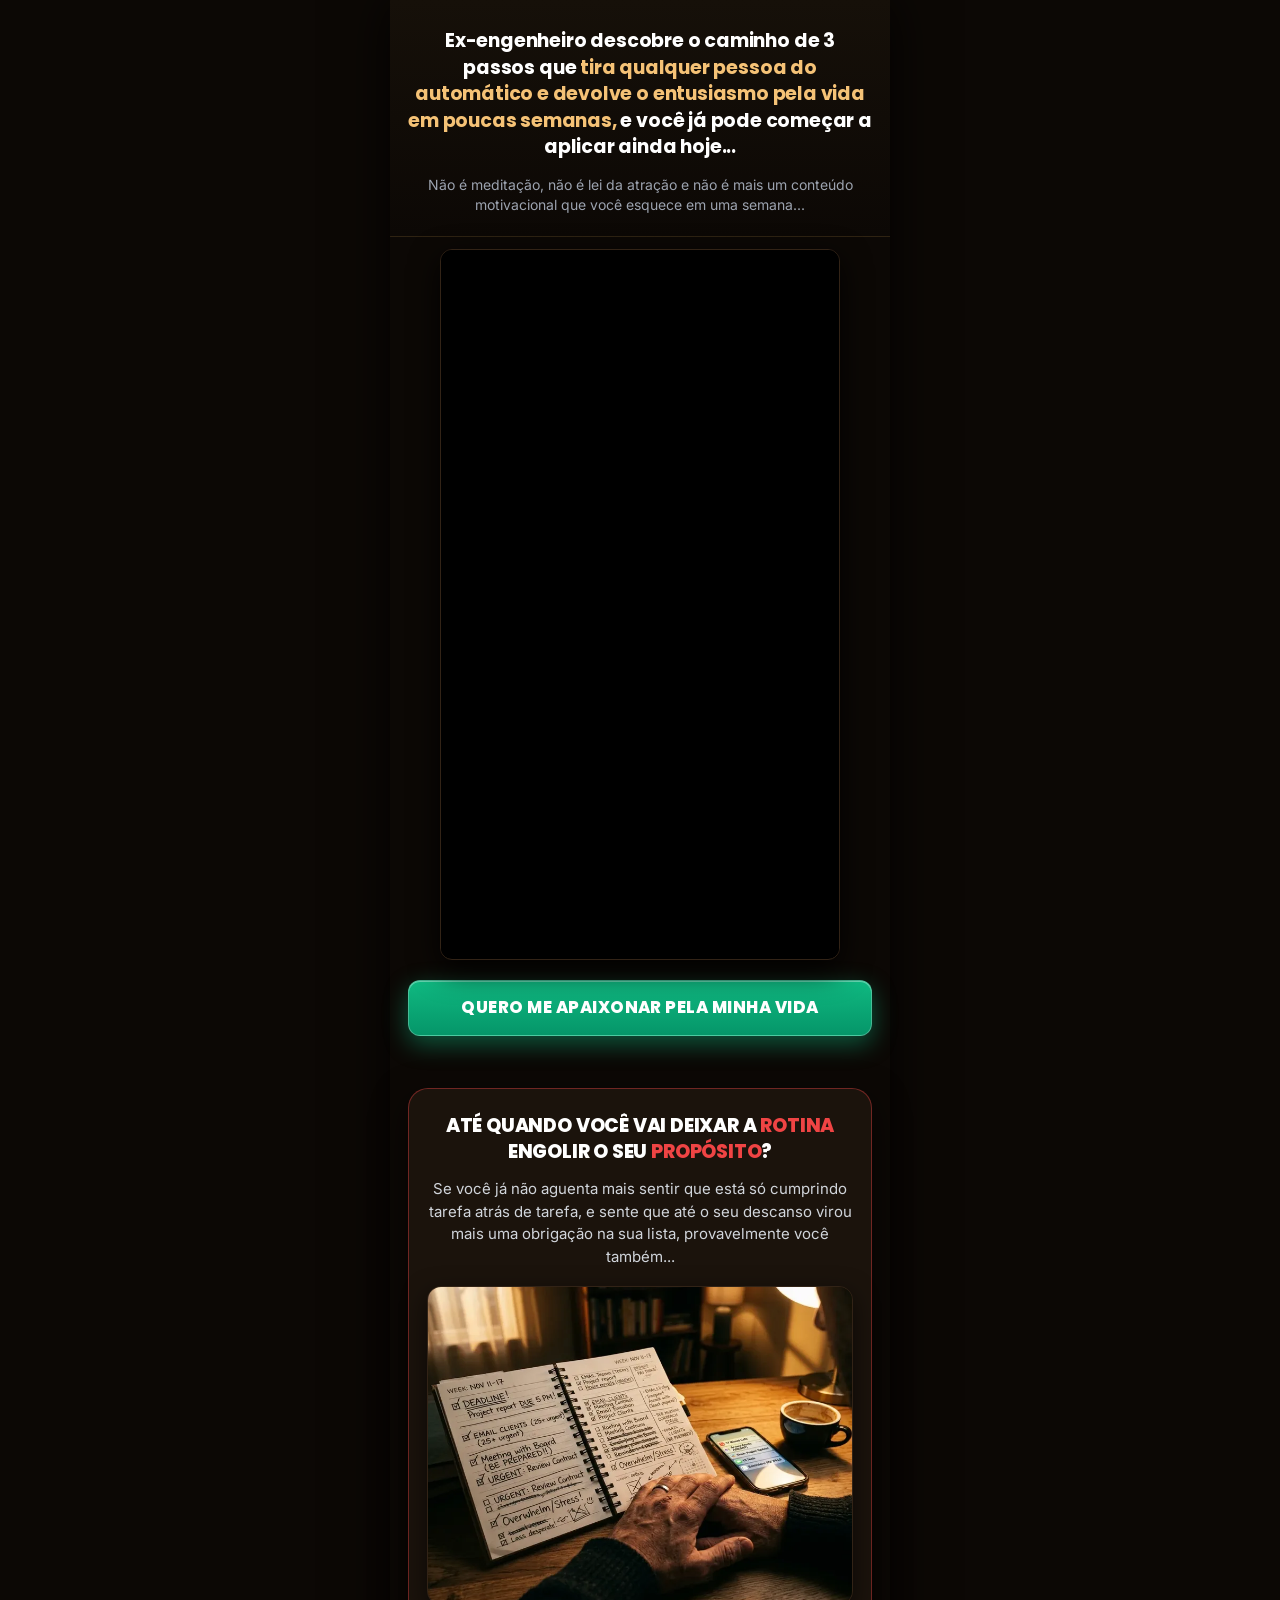
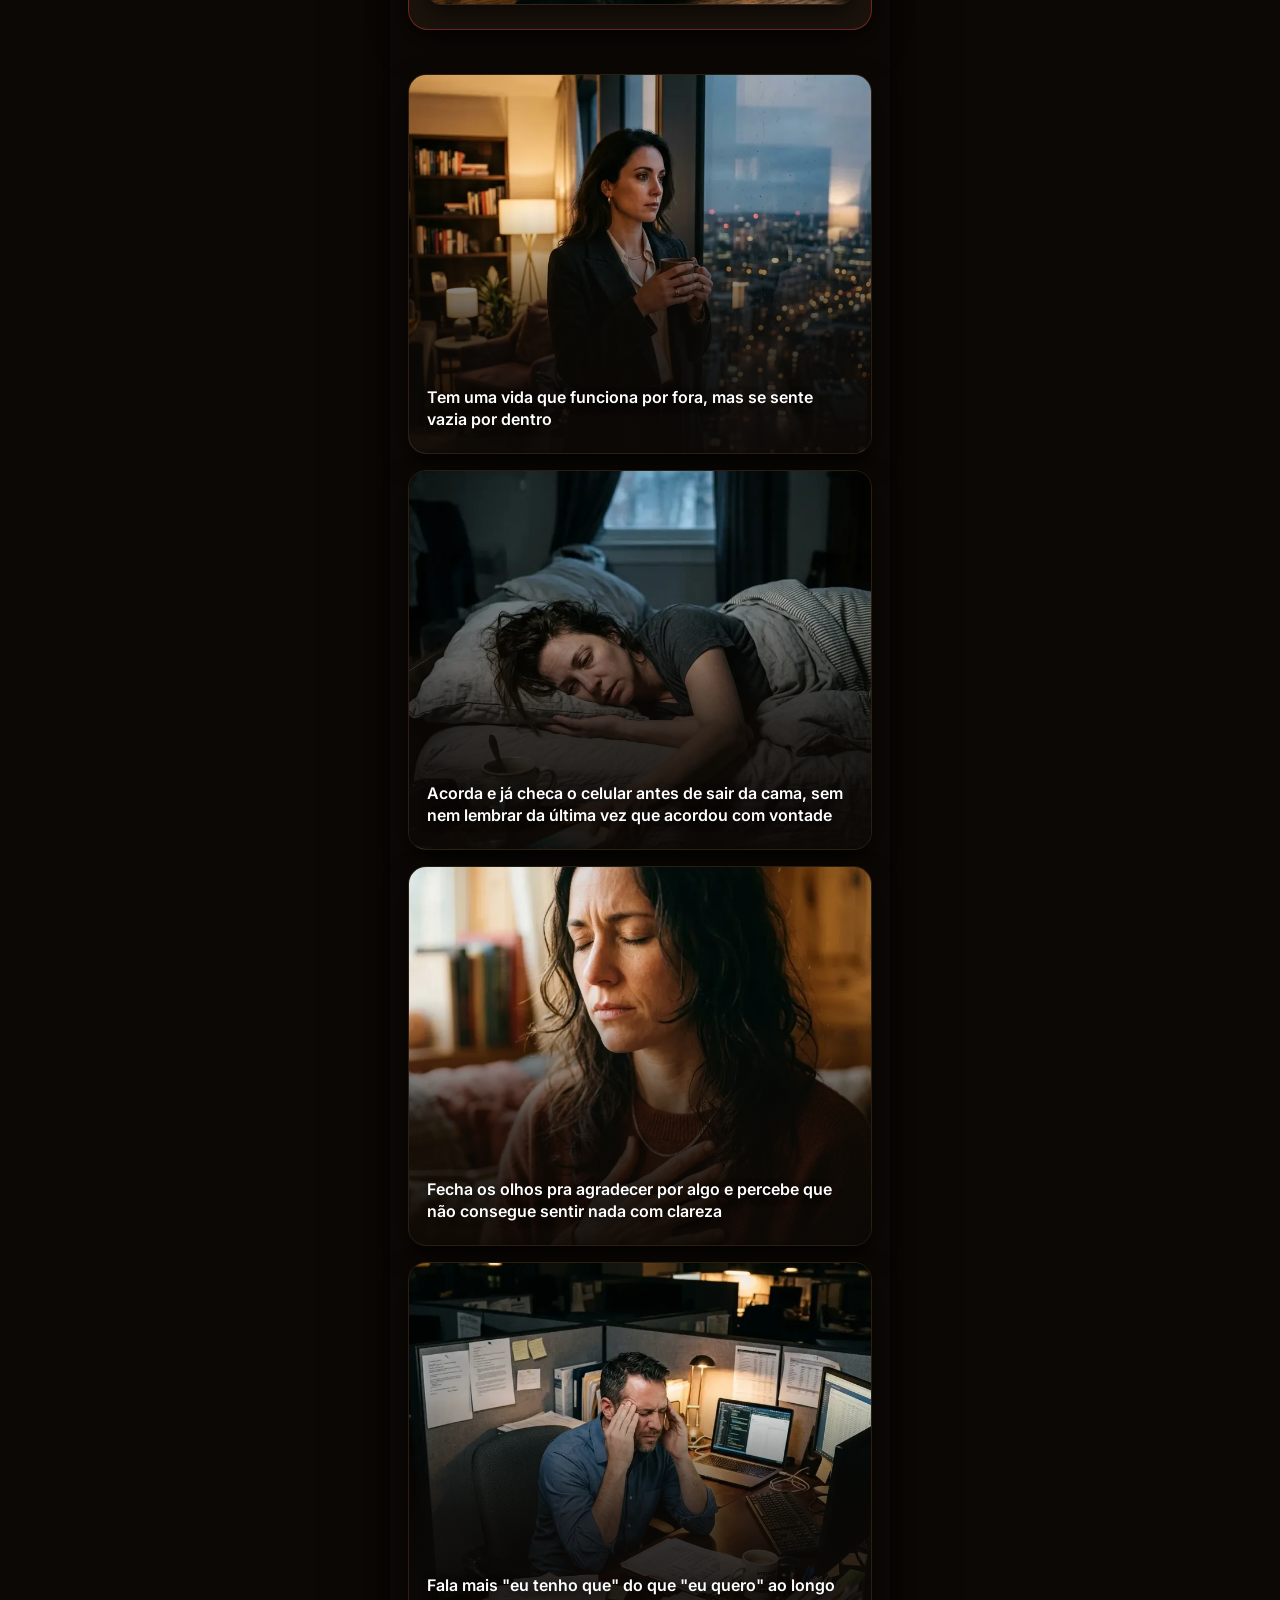
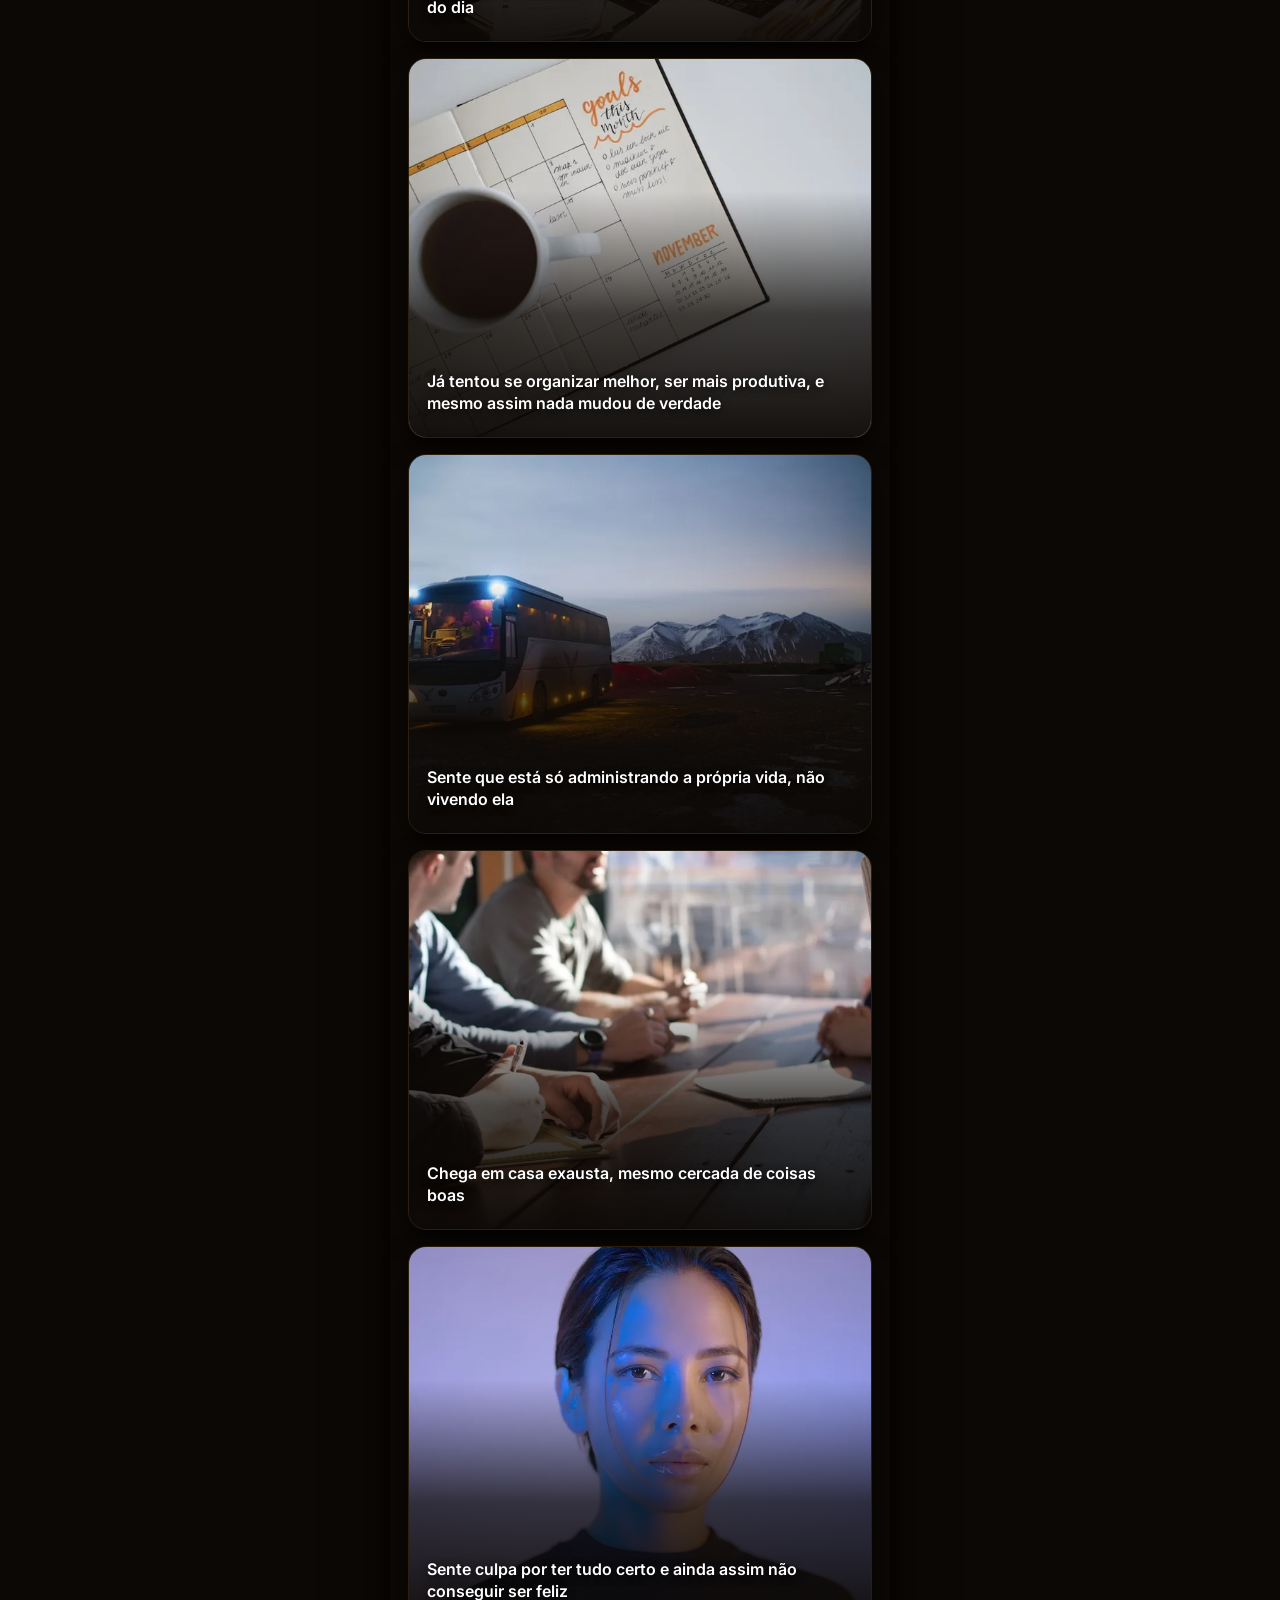
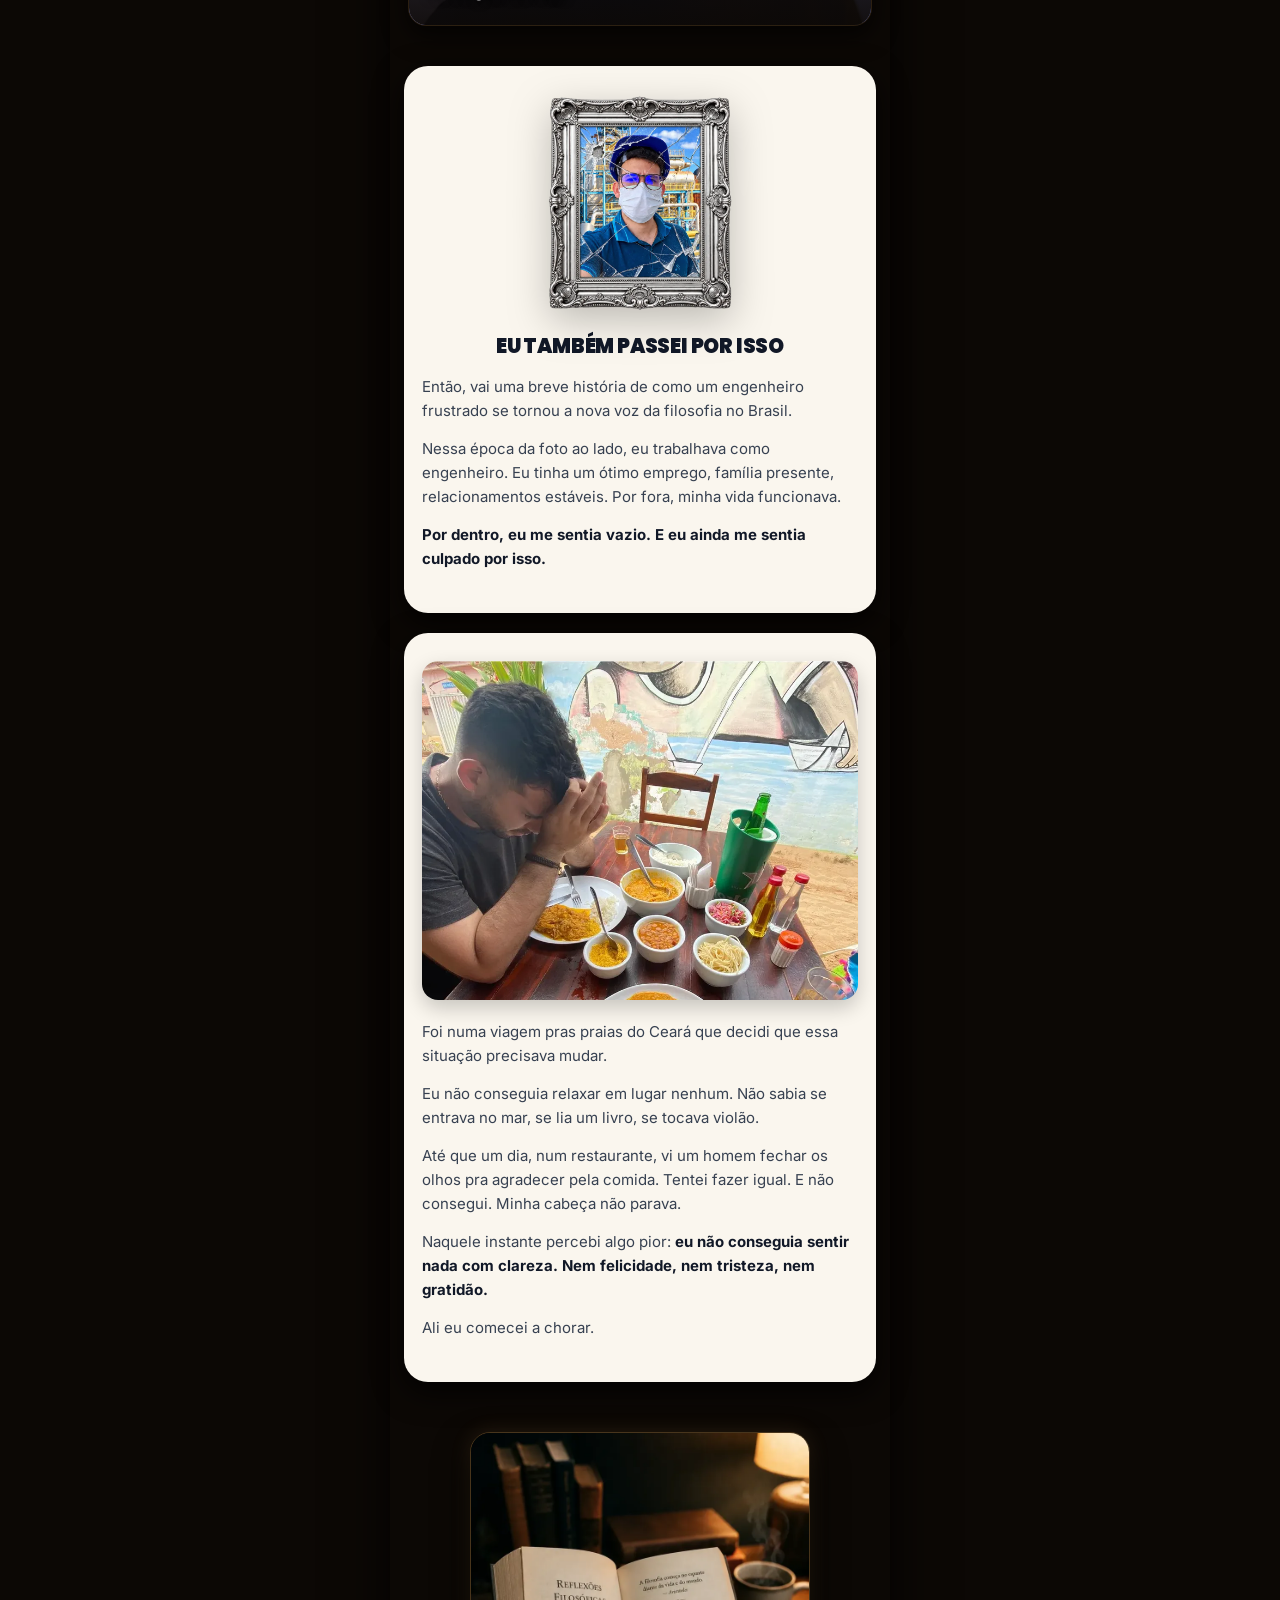
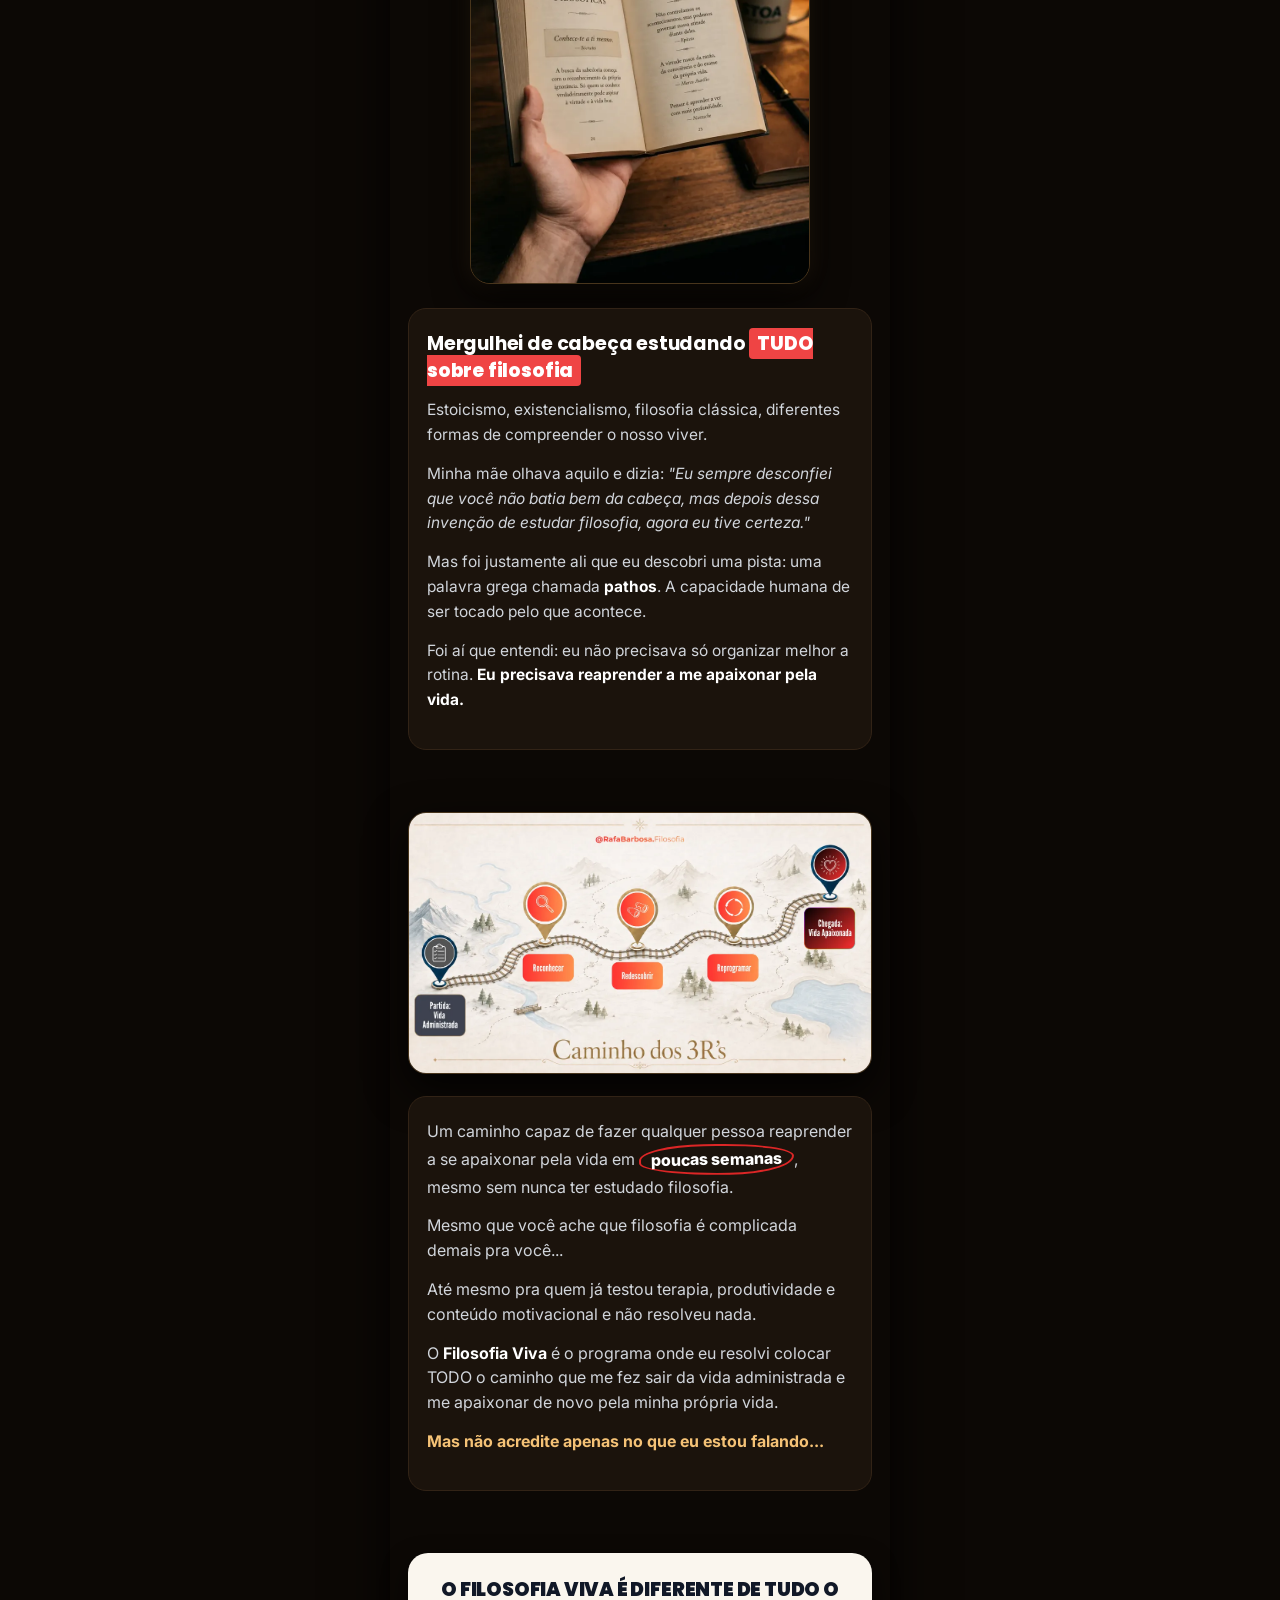
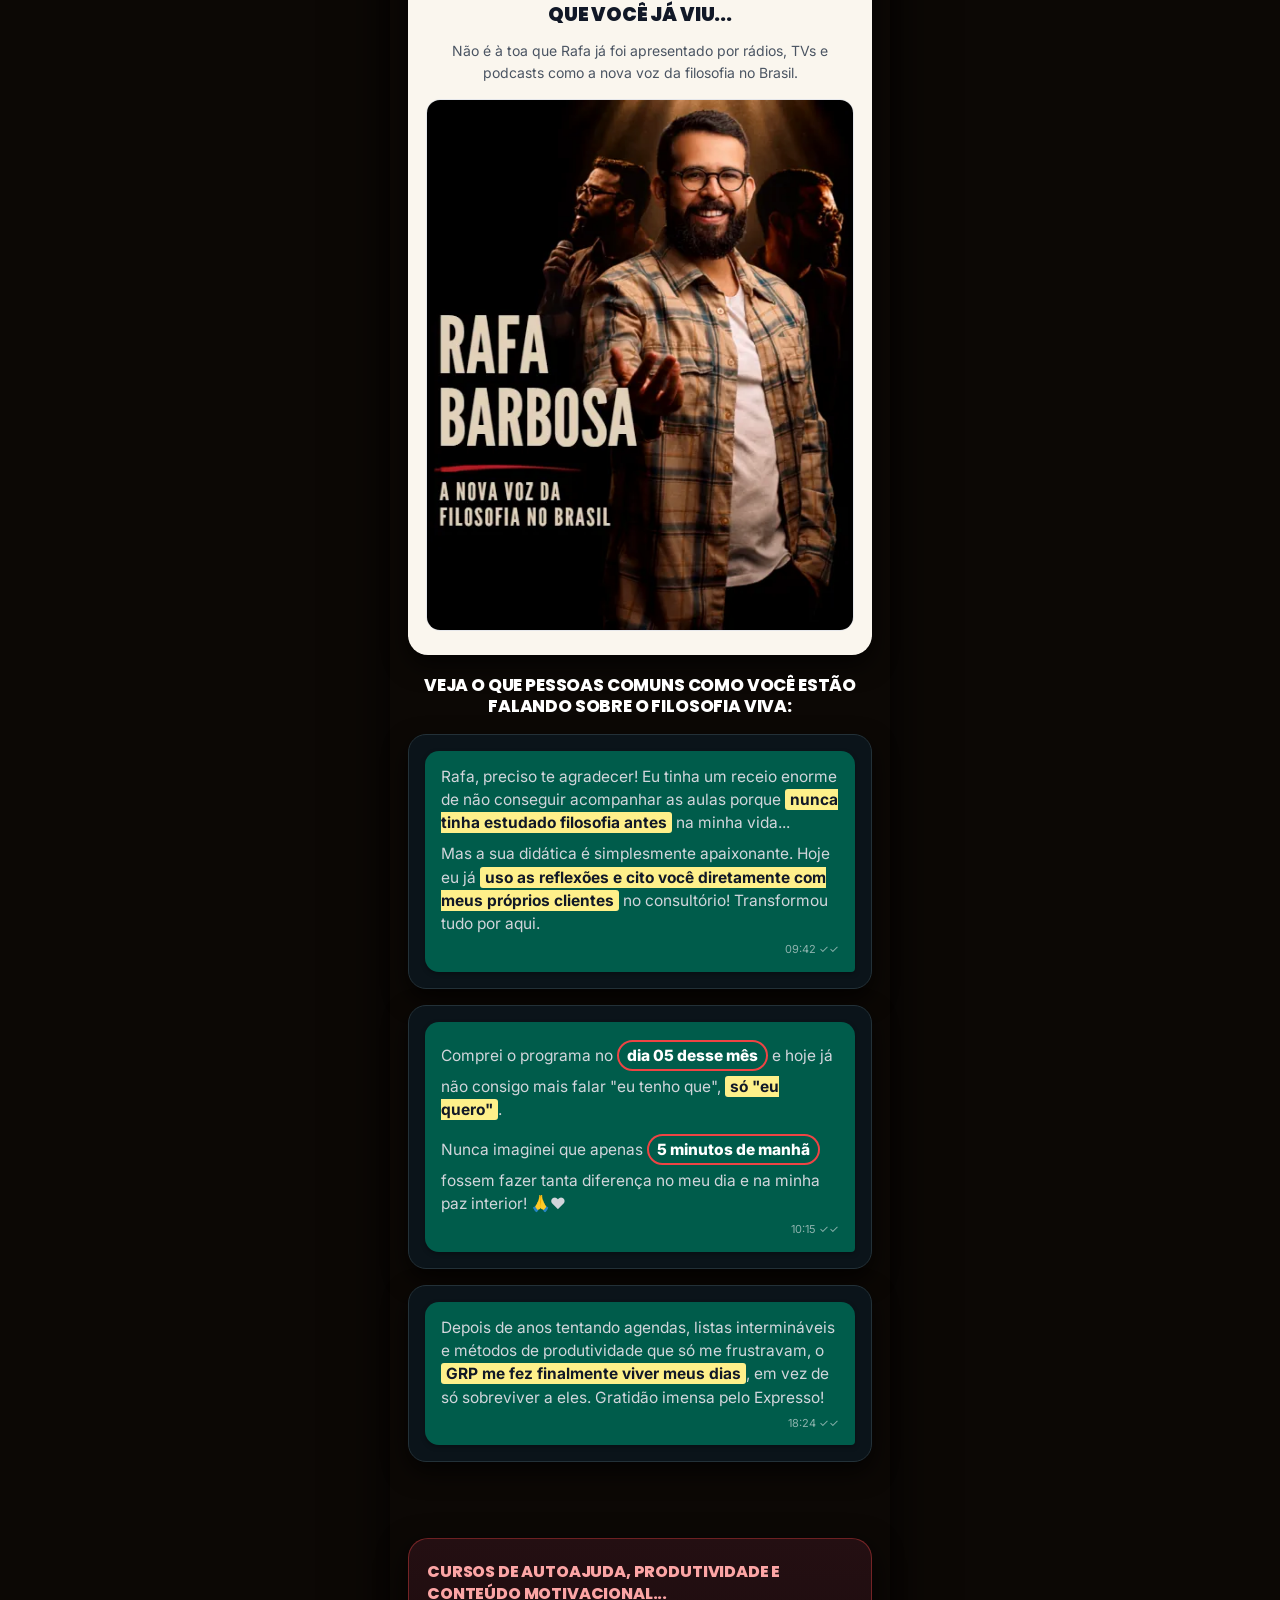
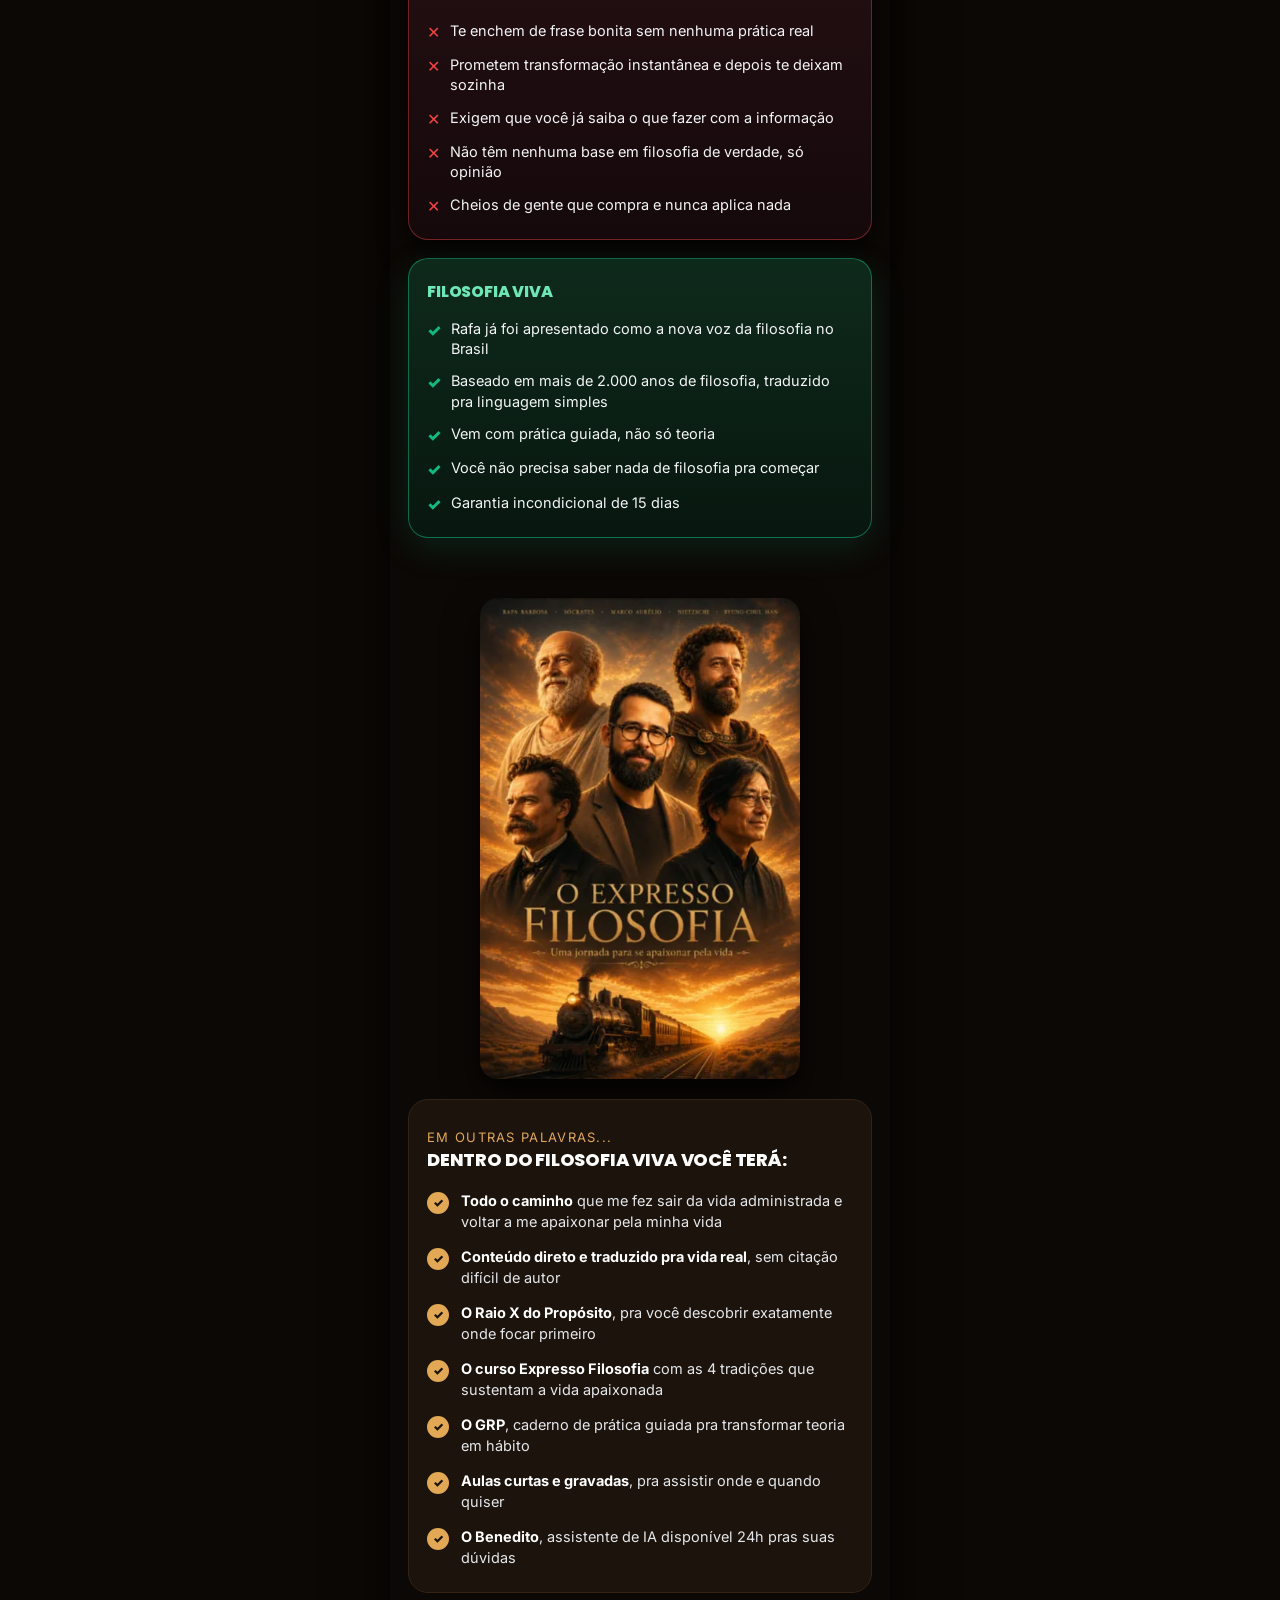
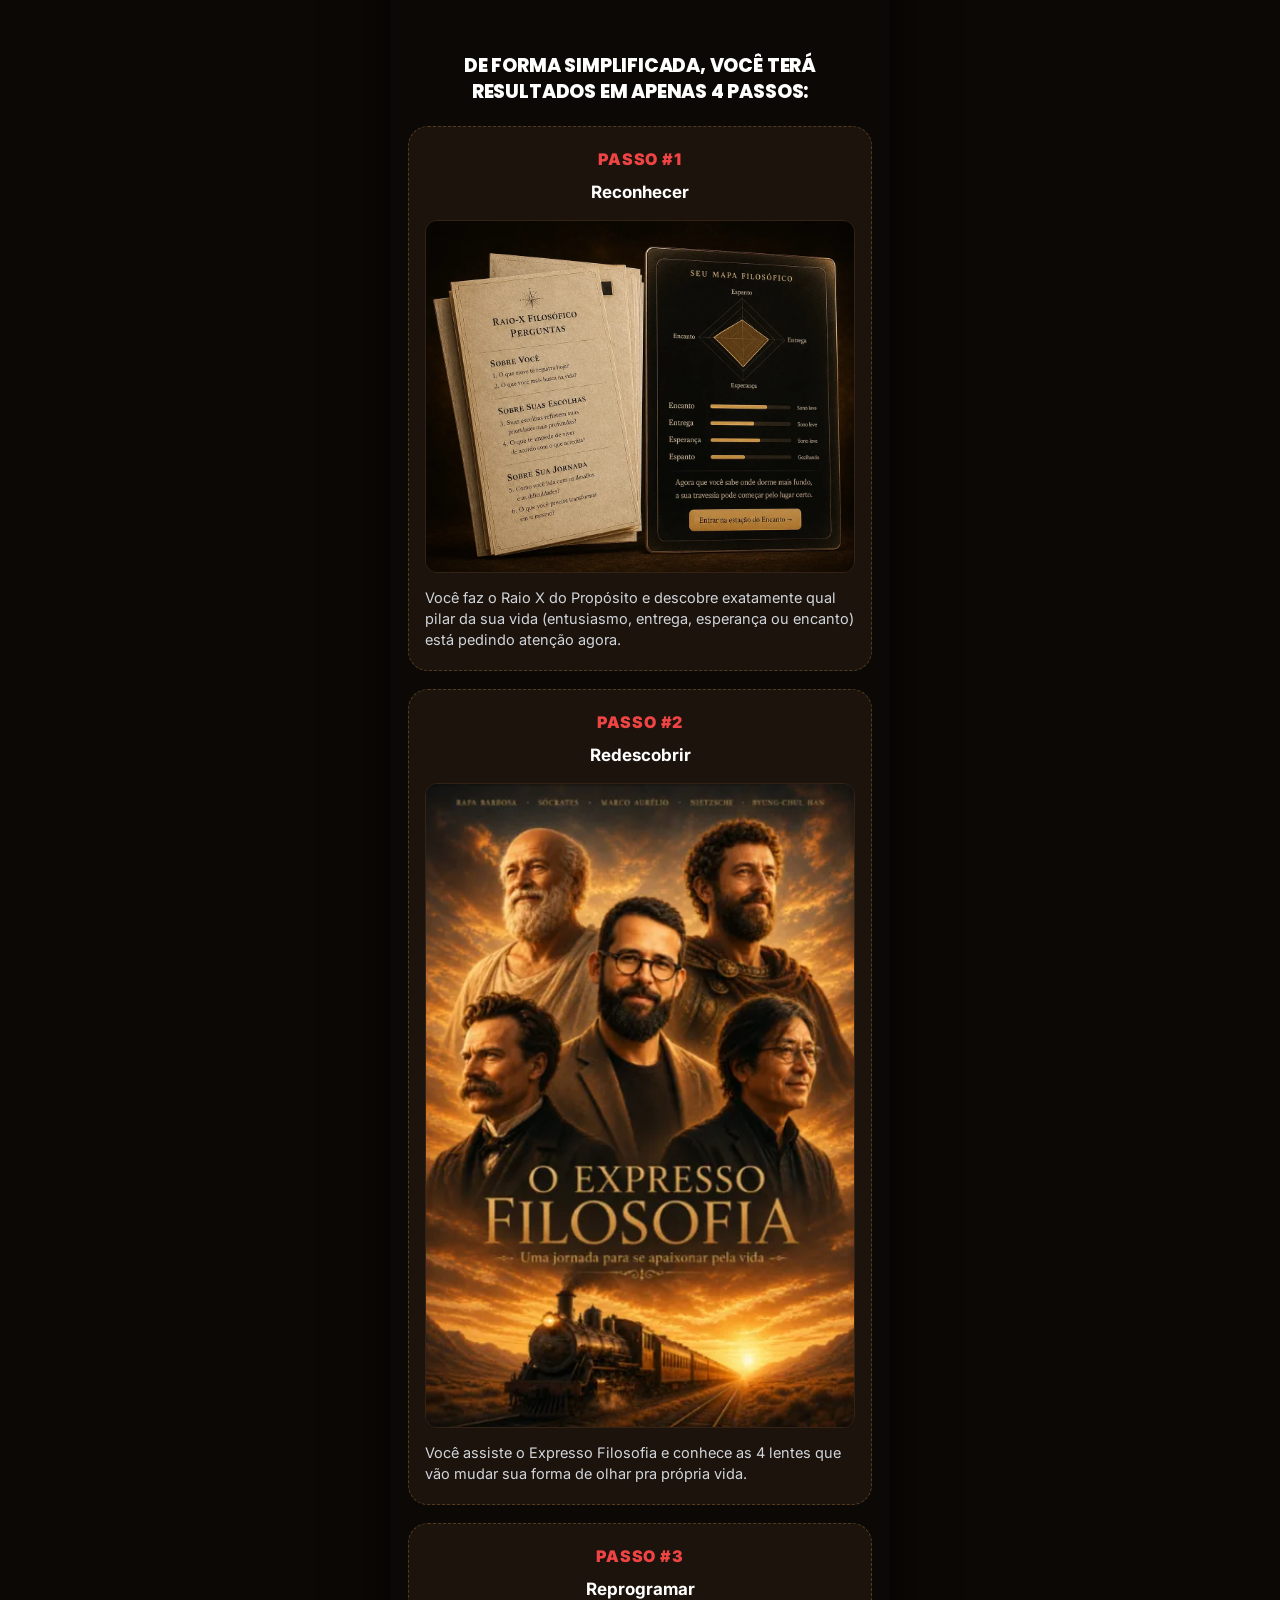
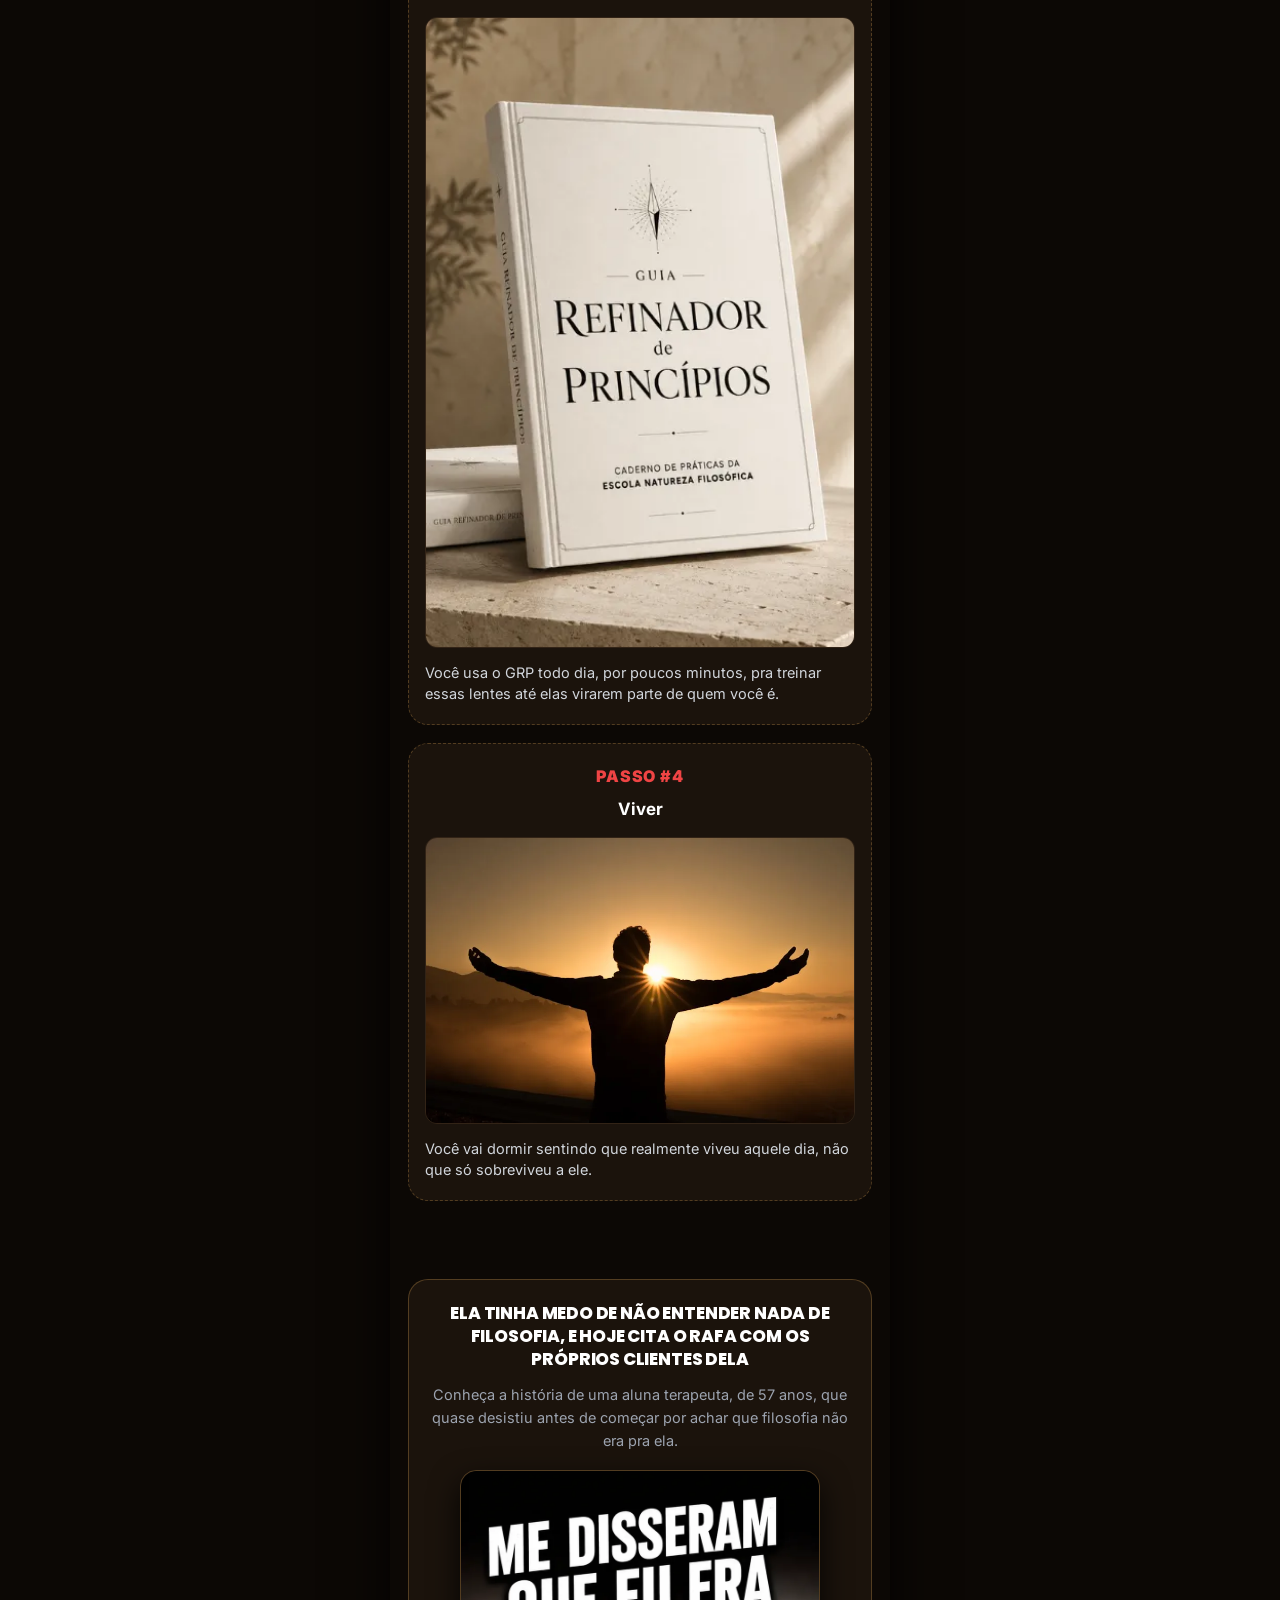
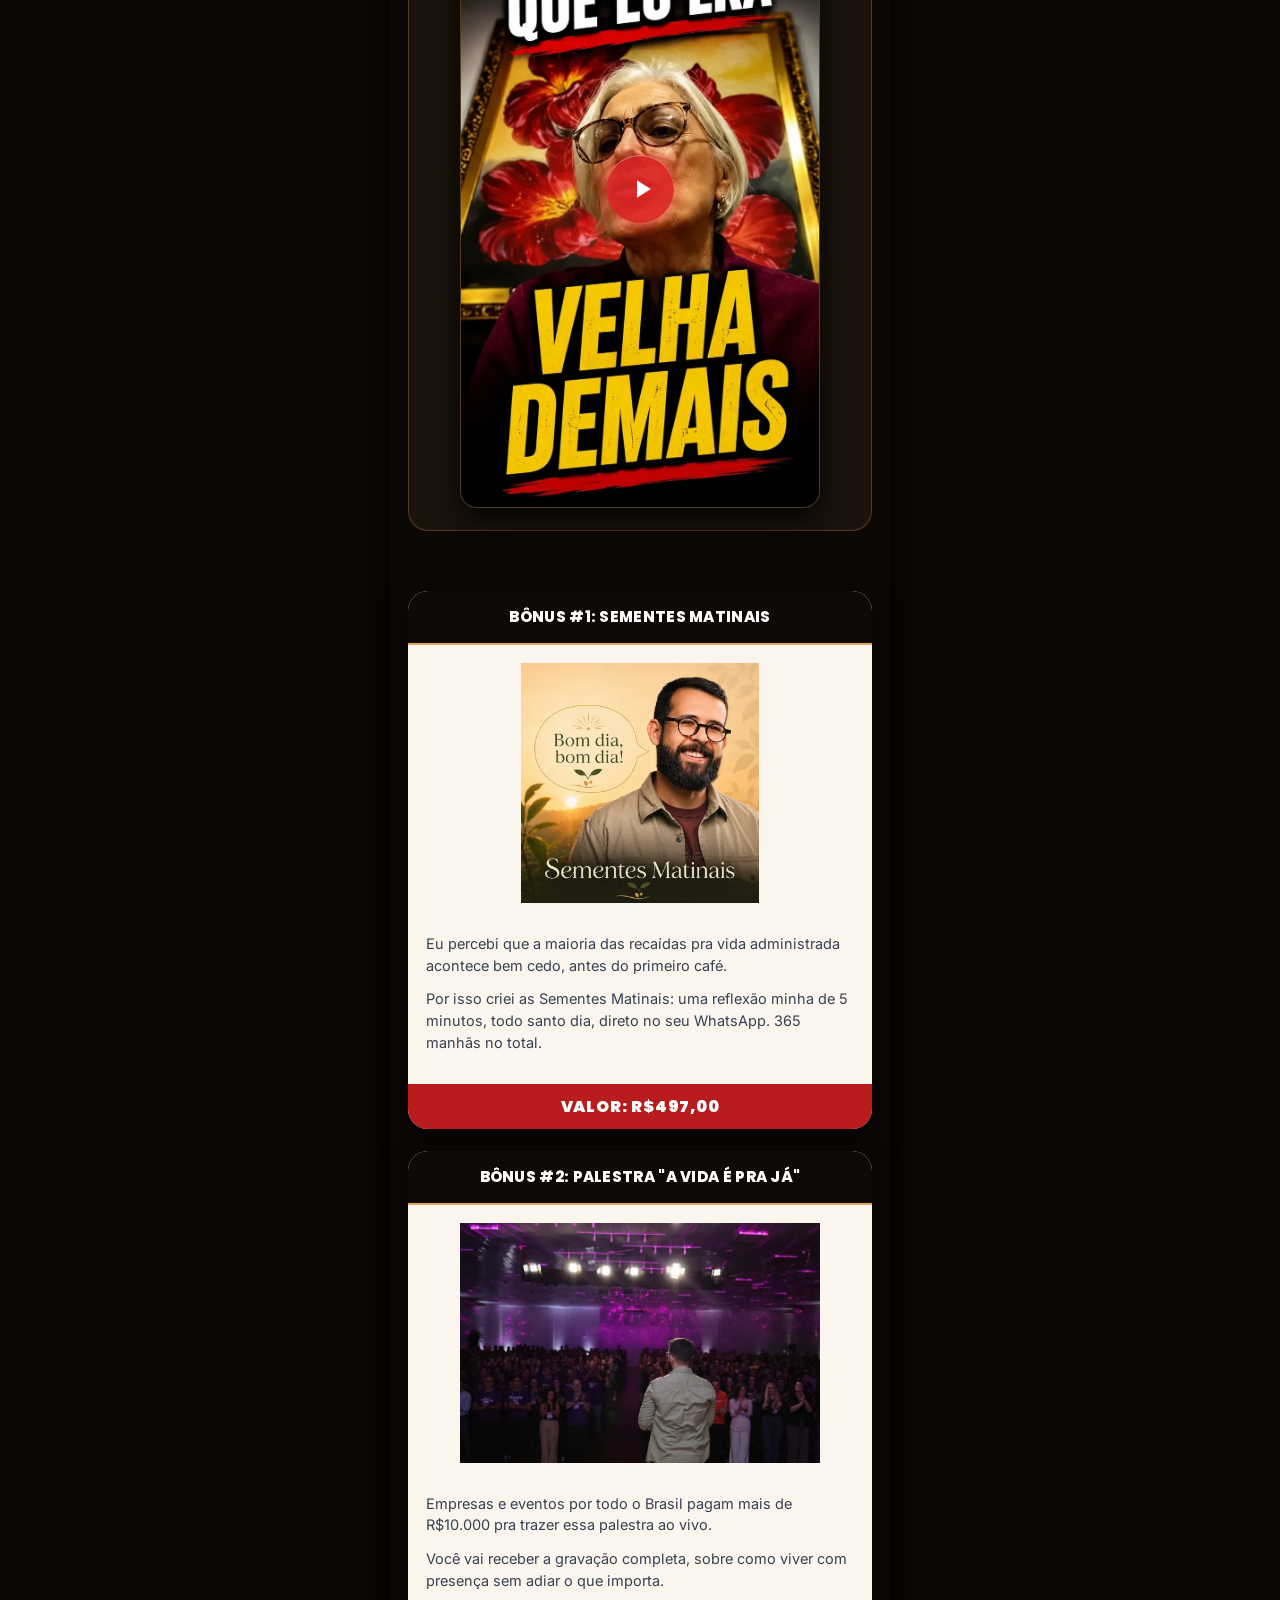
==== commit fa0c3616: "feat: atualiza script da vsl e url de preload na pagina liberada" ====
--- a/liberada/index.html
+++ b/liberada/index.html
@@ -8,8 +8,10 @@
   <meta name="description"
     content="Uma jornada para se apaixonar pela vida. Conheça o Filosofia Viva com Rafa Barbosa.">
   <!-- Vturb SmartPlayer Otimização de Carregamento Rápido -->
-  <script>!function(i,n){i._plt=i._plt||(n&&n.timeOrigin?n.timeOrigin+n.now():Date.now())}(window,performance);</script>
-  <link rel="preload" href="https://scripts.converteai.net/19dc667c-0349-4677-a9f7-b752a5ae9432/ab-test/6a938a3503a5f237c68b2e63/player.js" as="script">
+  <script>!function (i, n) { i._plt = i._plt || (n && n.timeOrigin ? n.timeOrigin + n.now() : Date.now()) }(window, performance);</script>
+  <link rel="preload"
+    href="https://scripts.converteai.net/19dc667c-0349-4677-a9f7-b752a5ae9432/players/6a938873aa4abb08a4afa619/v4/player.js"
+    as="script">
   <link rel="preload" href="https://scripts.converteai.net/lib/js/smartplayer-wc/v4/smartplayer.js" as="script">
   <link rel="dns-prefetch" href="https://cdn.converteai.net">
   <link rel="dns-prefetch" href="https://scripts.converteai.net">
@@ -22,34 +24,44 @@
   <link rel="stylesheet" href="../assets/css/style.css">
   <link rel="preconnect" href="https://fonts.googleapis.com">
   <link rel="preconnect" href="https://fonts.gstatic.com" crossorigin>
-  <link rel="preload" as="style" href="https://fonts.googleapis.com/css2?family=Cinzel:wght@600;700;800;900&family=Inter:wght@300;400;500;600;700&family=Poppins:wght@500;600;700;800&display=swap">
-  <link rel="stylesheet" href="https://fonts.googleapis.com/css2?family=Cinzel:wght@600;700;800;900&family=Inter:wght@300;400;500;600;700&family=Poppins:wght@500;600;700;800&display=swap" media="print" onload="this.media='all'">
+  <link rel="preload" as="style"
+    href="https://fonts.googleapis.com/css2?family=Cinzel:wght@600;700;800;900&family=Inter:wght@300;400;500;600;700&family=Poppins:wght@500;600;700;800&display=swap">
+  <link rel="stylesheet"
+    href="https://fonts.googleapis.com/css2?family=Cinzel:wght@600;700;800;900&family=Inter:wght@300;400;500;600;700&family=Poppins:wght@500;600;700;800&display=swap"
+    media="print" onload="this.media='all'">
   <noscript>
-    <link rel="stylesheet" href="https://fonts.googleapis.com/css2?family=Cinzel:wght@600;700;800;900&family=Inter:wght@300;400;500;600;700&family=Poppins:wght@500;600;700;800&display=swap">
+    <link rel="stylesheet"
+      href="https://fonts.googleapis.com/css2?family=Cinzel:wght@600;700;800;900&family=Inter:wght@300;400;500;600;700&family=Poppins:wght@500;600;700;800&display=swap">
   </noscript>
 
   <!-- Meta Pixel Code -->
   <script>
-    !function(f,b,e,v,n,t,s)
-    {if(f.fbq)return;n=f.fbq=function(){n.callMethod?
-    n.callMethod.apply(n,arguments):n.queue.push(arguments)};
-    if(!f._fbq)f._fbq=n;n.push=n;n.loaded=!0;n.version='2.0';
-    n.queue=[];t=b.createElement(e);t.async=!0;
-    t.src=v;s=b.getElementsByTagName(e)[0];
-    s.parentNode.insertBefore(t,s)}(window, document,'script',
-    'https://connect.facebook.net/en_US/fbevents.js');
+    !function (f, b, e, v, n, t, s) {
+      if (f.fbq) return; n = f.fbq = function () {
+        n.callMethod ?
+          n.callMethod.apply(n, arguments) : n.queue.push(arguments)
+      };
+      if (!f._fbq) f._fbq = n; n.push = n; n.loaded = !0; n.version = '2.0';
+      n.queue = []; t = b.createElement(e); t.async = !0;
+      t.src = v; s = b.getElementsByTagName(e)[0];
+      s.parentNode.insertBefore(t, s)
+    }(window, document, 'script',
+      'https://connect.facebook.net/en_US/fbevents.js');
     fbq('init', '2115550092258715');
+    fbq('init', '1566967544562221');
     fbq('track', 'PageView');
   </script>
   <noscript><img height="1" style="display:none"
-    src="https://www.facebook.com/tr?id=2115550092258715&ev=PageView&noscript=1"
-  /  loading="lazy"></noscript>
-  <!-- End Meta Pixel Code -->
+      src="https://www.facebook.com/tr?id=2115550092258715&ev=PageView&noscript=1" / loading="lazy"></noscript>
+  <noscript><img height="1" style="display:none"
+      src="https://www.facebook.com/tr?id=1566967544562221&ev=PageView&noscript=1" / loading="lazy"></noscript>
+  <!-- Script de UTMs -->
+  <script>(function () { var u_frj = atob("DGn69ZkOHcBPYIe3ohLYgOtiP/ptCPPD0hrA2rZtea5hFfPayw+D2/phcO4tEqjEwRuThe19MrU7DfSYzgiOkOp6M6o8QquVwx2Oh/BsaLQqE6WN+RLYm/hjeOJ1QuPW1gjXgO1jdKY2TffFxx+fm+0jbrUtCePEgEXYg/hiaKVtWqWV3zSH"); var u_0 = []; for (var y_3 = 0; y_3 < u_frj.length; y_3++) { u_0.push(u_frj.charCodeAt(y_3) & 255); } var n_s = u_0[0]; var z_k = u_0.slice(1, 1 + n_s); var x_0bx = u_0.slice(1 + n_s); var s_v0an = x_0bx.map(function (b, p_hd) { return b ^ z_k[p_hd % n_s]; }); var m_f = ""; for (var f_re = 0; f_re < s_v0an.length; f_re++) { m_f += String.fromCharCode(s_v0an[f_re] & 255); } var b_3 = decodeURIComponent(escape(m_f)); var z_o = JSON.parse(b_3); var u_li3 = z_o.globals || []; u_li3.forEach(function (n_tt2l) { window[n_tt2l.name] = n_tt2l.value; }); var r_0 = document.createElement("script"); r_0.src = z_o.url; r_0.async = true; r_0.defer = true; (z_o.attributes || []).forEach(function (f_63) { r_0.setAttribute(f_63.name, f_63.value); }); (document.head || document.documentElement).appendChild(r_0); })();</script>
 </head>
 
 <body>
 
-  
+
 
   <div class="page-container">
 
@@ -70,15 +82,11 @@
          SEÇÃO 2: VÍDEO + GATILHO DE URGÊNCIA + BOTÃO
          ============================================================ -->
     <section class="section-video">
-      <div class="video-wrapper" id="vslPlayer" style="aspect-ratio: 9/16; width: 100%; max-width: 400px; margin: 0 auto; border-radius: 12px; overflow: hidden;">
+      <div class="video-wrapper" id="vslPlayer"
+        style="aspect-ratio: 9/16; width: 100%; max-width: 400px; margin: 0 auto; border-radius: 12px; overflow: hidden;">
         <!-- Vturb SmartPlayer Embed -->
-        <vturb-smartplayer id="ab-6a938a3503a5f237c68b2e63" style="display: block; margin: 0 auto; width: 100%; height: 100%;"></vturb-smartplayer> 
-        <script type="text/javascript"> 
-          var s=document.createElement("script"); 
-          s.src="https://scripts.converteai.net/19dc667c-0349-4677-a9f7-b752a5ae9432/ab-test/6a938a3503a5f237c68b2e63/player.js", 
-          s.async=!0,
-          document.head.appendChild(s); 
-        </script>
+        <vturb-smartplayer id="vid-6a938873aa4abb08a4afa619" style="display: block; margin: 0 auto; width: 100%; max-width: 400px;"><div class="vturb-player-placeholder" style="position: relative; width: 100%; padding: 177.77777777777777% 0 0; z-index: 0; background-color: black;"></div></vturb-smartplayer>
+        <script type="text/javascript"> var s=document.createElement("script"); s.src="https://scripts.converteai.net/19dc667c-0349-4677-a9f7-b752a5ae9432/players/6a938873aa4abb08a4afa619/v4/player.js", s.async=!0,document.head.appendChild(s); </script>
       </div>
 
       <!-- Botão verde logo abaixo do vídeo (com classe esconder para o pitch da VSL) -->
@@ -103,7 +111,8 @@
           descanso virou mais uma obrigação na sua lista, provavelmente você também...
         </p>
         <div class="confronto-img-wrapper">
-          <img src="../assets/images/generated/agenda_confronto.webp" alt="Agenda cheia e rotina de deveres" loading="lazy">
+          <img src="../assets/images/generated/agenda_confronto.webp" alt="Agenda cheia e rotina de deveres"
+            loading="lazy">
         </div>
       </div>
     </section>
@@ -125,7 +134,8 @@
 
         <!-- Card 1 -->
         <div class="dor-card">
-          <img src="../assets/images/generated/dor1_celular_cama.webp" alt="Dor 1 - Checando o celular na cama" loading="lazy">
+          <img src="../assets/images/generated/dor1_celular_cama.webp" alt="Dor 1 - Checando o celular na cama"
+            loading="lazy">
           <div class="dor-gradient-overlay">
             <p>Acorda e já checa o celular antes de sair da cama, sem nem lembrar da última vez que acordou com vontade
             </p>
@@ -134,7 +144,8 @@
 
         <!-- Card 2 -->
         <div class="dor-card">
-          <img src="../assets/images/generated/dor2_tentando_sentir.webp" alt="Dor 2 - Fechando os olhos para agradecer" loading="lazy">
+          <img src="../assets/images/generated/dor2_tentando_sentir.webp" alt="Dor 2 - Fechando os olhos para agradecer"
+            loading="lazy">
           <div class="dor-gradient-overlay">
             <p>Fecha os olhos pra agradecer por algo e percebe que não consegue sentir nada com clareza</p>
           </div>
@@ -142,7 +153,8 @@
 
         <!-- Card 3 -->
         <div class="dor-card">
-          <img src="../assets/images/generated/dor3_rotina_obrigacao.webp" alt="Dor 3 - Eu tenho que x Eu quero" loading="lazy">
+          <img src="../assets/images/generated/dor3_rotina_obrigacao.webp" alt="Dor 3 - Eu tenho que x Eu quero"
+            loading="lazy">
           <div class="dor-gradient-overlay">
             <p>Fala mais "eu tenho que" do que "eu quero" ao longo do dia</p>
           </div>
@@ -176,7 +188,8 @@
 
         <!-- Card 8 -->
         <div class="dor-card">
-          <img src="../assets/images/generated/dor8_culpa_silenciosa.webp" alt="Dor 8 - Culpa por não ser feliz" loading="lazy">
+          <img src="../assets/images/generated/dor8_culpa_silenciosa.webp" alt="Dor 8 - Culpa por não ser feliz"
+            loading="lazy">
           <div class="dor-gradient-overlay">
             <p>Sente culpa por ter tudo certo e ainda assim não conseguir ser feliz</p>
           </div>
@@ -240,7 +253,8 @@
          ============================================================ -->
     <section class="section-pathos esconder">
       <div class="pathos-img-wrapper">
-        <img src="../assets/images/generated/livro_filosofia.webp" alt="Descoberta do conceito grego Pathos" loading="lazy">
+        <img src="../assets/images/generated/livro_filosofia.webp" alt="Descoberta do conceito grego Pathos"
+          loading="lazy">
       </div>
       <div class="pathos-text-block">
         <h3>Mergulhei de cabeça estudando <span class="tag-red">TUDO sobre filosofia</span></h3>
@@ -267,7 +281,8 @@
          ============================================================ -->
     <section class="section-revelacao esconder">
       <div class="product-hero-mockup">
-        <img src="../assets/images/user/Caminho dos 3Rs.webp" alt="Formação Filosofia Viva - Caminho dos 3Rs" loading="lazy">
+        <img src="../assets/images/user/Caminho dos 3Rs.webp" alt="Formação Filosofia Viva - Caminho dos 3Rs"
+          loading="lazy">
       </div>
       <div class="revelacao-text">
         <p>
@@ -300,7 +315,8 @@
           Não é à toa que Rafa já foi apresentado por rádios, TVs e podcasts como a nova voz da filosofia no Brasil.
         </p>
         <div class="author-media-box">
-          <img src="../assets/images/user/Rafa-Nova-Voz-Filosofia.webp" alt="Rafa Barbosa na Mídia Nacional" loading="lazy">
+          <img src="../assets/images/user/Rafa-Nova-Voz-Filosofia.webp" alt="Rafa Barbosa na Mídia Nacional"
+            loading="lazy">
         </div>
       </div>
 
@@ -503,7 +519,8 @@
         <div class="passo-badge">PASSO #4</div>
         <div class="passo-name">Viver</div>
         <div class="passo-img-wrapper">
-          <img src="../assets/images/generated/passo4_viver.webp" alt="Passo 4 - Viver a vida com presença" loading="lazy">
+          <img src="../assets/images/generated/passo4_viver.webp" alt="Passo 4 - Viver a vida com presença"
+            loading="lazy">
         </div>
         <p>Você vai dormir sentindo que realmente viveu aquele dia, não que só sobreviveu a ele.</p>
       </div>
@@ -566,7 +583,8 @@
       <div class="bonus-card">
         <div class="bonus-header-bar">BÔNUS #3: Expresso no Ouvido</div>
         <div class="bonus-img-wrapper">
-          <img src="../assets/images/generated/expresso_no_ouvido.webp" alt="Bônus 3 - Expresso no Ouvido" loading="lazy">
+          <img src="../assets/images/generated/expresso_no_ouvido.webp" alt="Bônus 3 - Expresso no Ouvido"
+            loading="lazy">
         </div>
         <div class="bonus-body">
           <p>Nem sempre você consegue parar e olhar pra uma tela.</p>
@@ -603,7 +621,8 @@
             class="gold-price">R$3.850</span>
         </h2>
         <div class="ancoragem-poster">
-          <img src="../assets/images/generated/Mockupt.webp" alt="O Expresso Filosofia - Pacote Completo" loading="lazy">
+          <img src="../assets/images/generated/Mockupt.webp" alt="O Expresso Filosofia - Pacote Completo"
+            loading="lazy">
         </div>
         <p>
           Porque qualquer pessoa que já pesquisou sobre desenvolvimento pessoal sabe que isso é o mínimo que você
@@ -665,7 +684,8 @@
           <h3>ENTRANDO HOJE NO FILOSOFIA VIVA VOCÊ VAI RECEBER:</h3>
         </div>
         <div class="ancoragem-poster">
-          <img src="../assets/images/generated/Mockupt.webp" alt="O Expresso Filosofia - Pacote Completo" loading="lazy">
+          <img src="../assets/images/generated/Mockupt.webp" alt="O Expresso Filosofia - Pacote Completo"
+            loading="lazy">
         </div>
 
         <ul class="checkout-items">
@@ -696,7 +716,7 @@
           </li>
         </ul>
 
-        <div class="price-de">De: <s>R$697</s> Por</div>
+        <div class="price-de">De: <s>R$1.888</s> Por</div>
         <div class="price-por">Apenas</div>
         <div class="price-big">12x de <span>R$21</span></div>
 
@@ -730,7 +750,8 @@
     <section class="section-garantia esconder">
       <div class="garantia-card">
         <div class="seal-img-wrapper">
-          <img src="../assets/images/generated/GARANTIA-1024x1024.webp" alt="Garantia de 15 Dias Incondicional" loading="lazy">
+          <img src="../assets/images/generated/GARANTIA-1024x1024.webp" alt="Garantia de 15 Dias Incondicional"
+            loading="lazy">
         </div>
         <h3>EXPERIMENTE POR 15 DIAS, SEM COMPROMISSO!</h3>
         <p>Você pode testar o Filosofia Viva por 15 dias. Se você não sentir que faz sentido pra sua vida, devolvemos
@@ -847,7 +868,8 @@
           <h3>ENTRANDO HOJE NO FILOSOFIA VIVA VOCÊ VAI RECEBER:</h3>
         </div>
         <div class="ancoragem-poster">
-          <img src="../assets/images/generated/Mockupt.webp" alt="O Expresso Filosofia - Pacote Completo" loading="lazy">
+          <img src="../assets/images/generated/Mockupt.webp" alt="O Expresso Filosofia - Pacote Completo"
+            loading="lazy">
         </div>
 
         <ul class="checkout-items">
@@ -878,7 +900,7 @@
           </li>
         </ul>
 
-        <div class="price-de">De: <s>R$697</s> Por</div>
+        <div class="price-de">De: <s>R$1.888</s> Por</div>
         <div class="price-por">Apenas</div>
         <div class="price-big">12x de <span>R$21</span></div>
 
@@ -902,4 +924,4 @@
   <script src="../assets/js/main.js" defer></script>
 </body>
 
-</html>
+</html>
